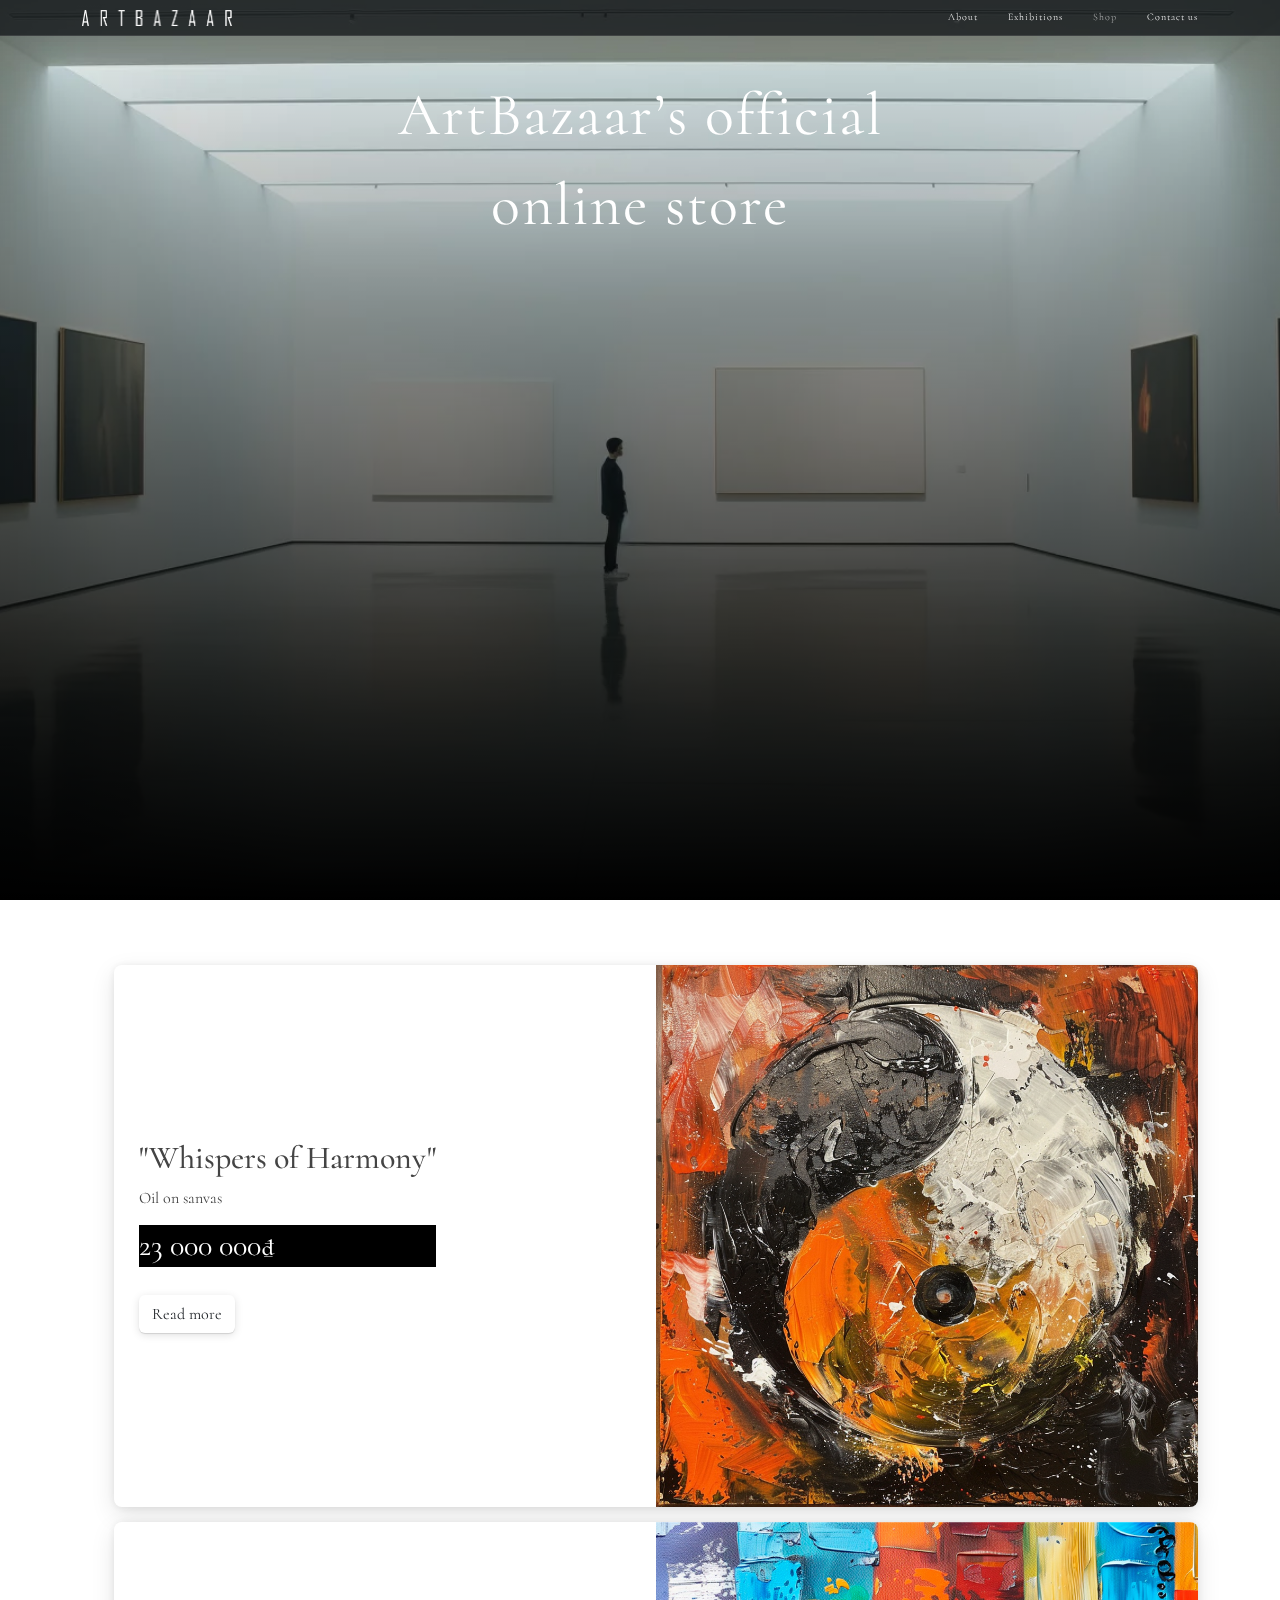
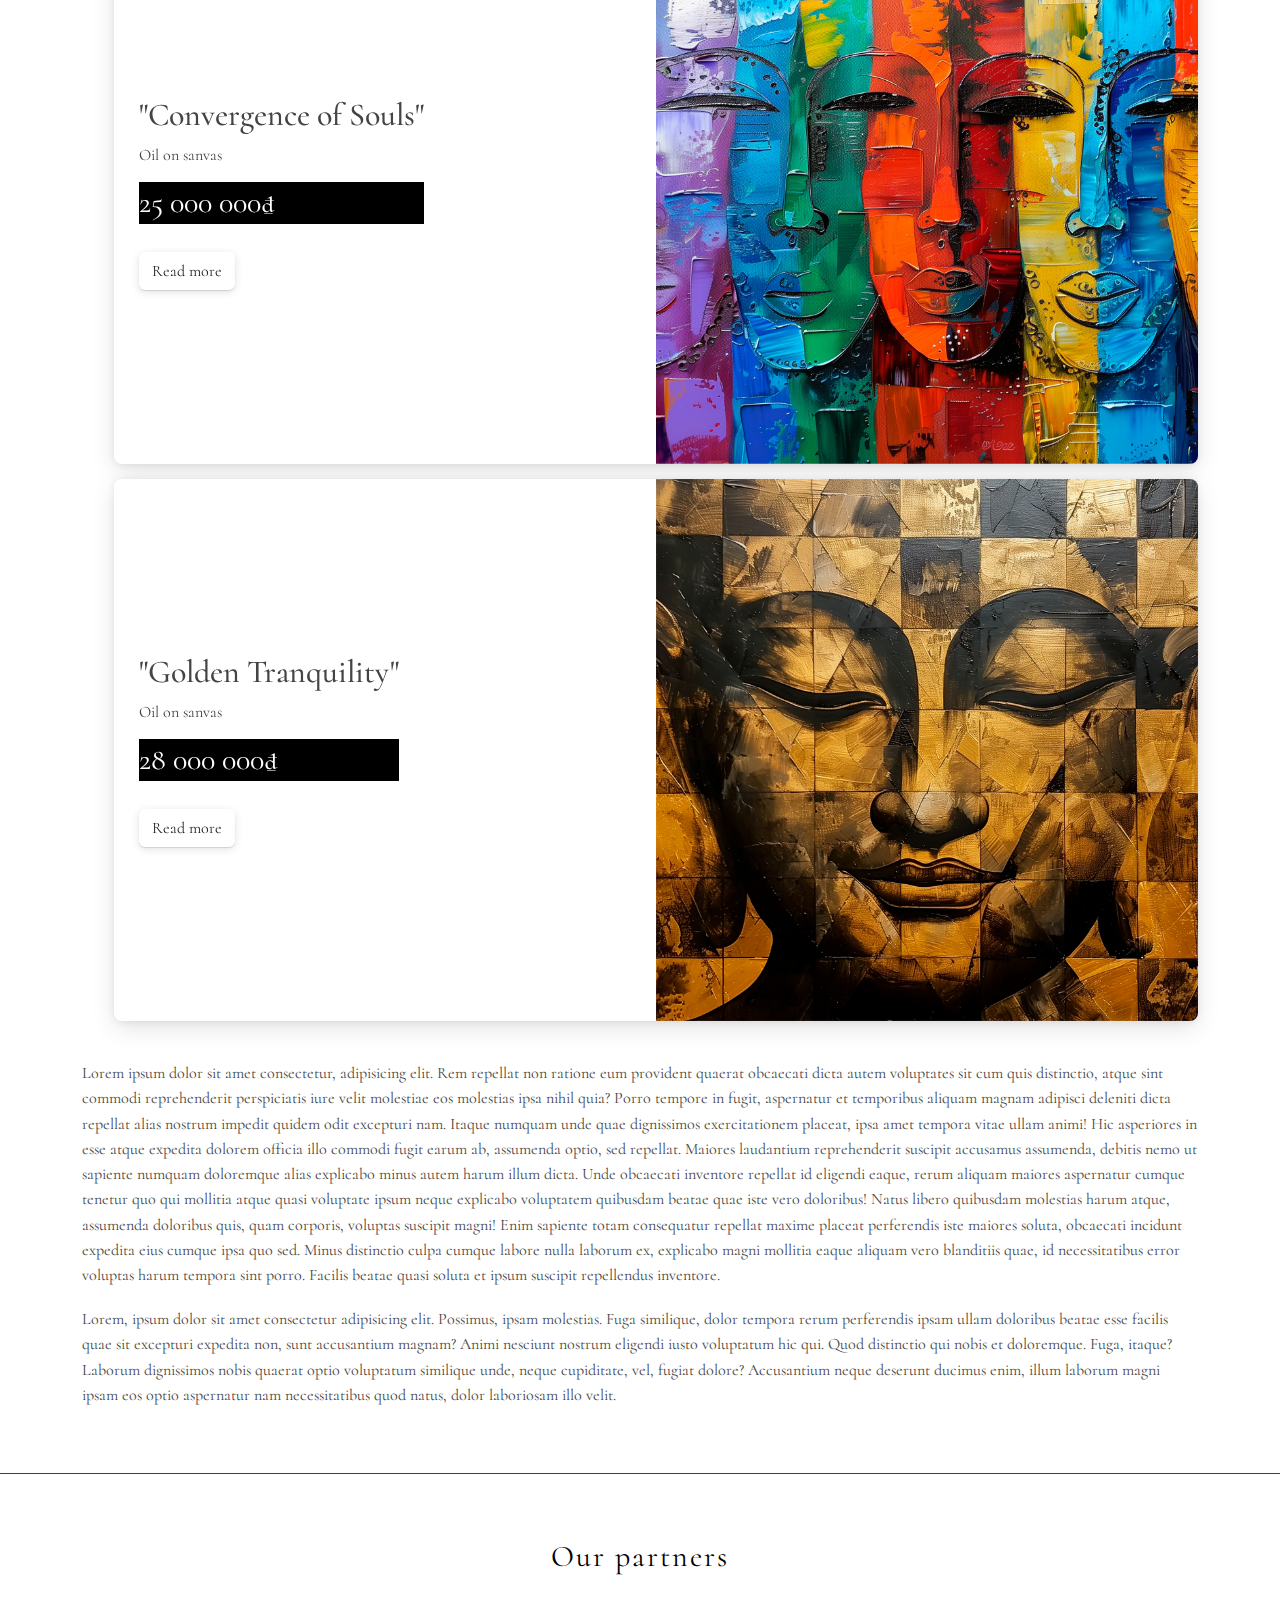
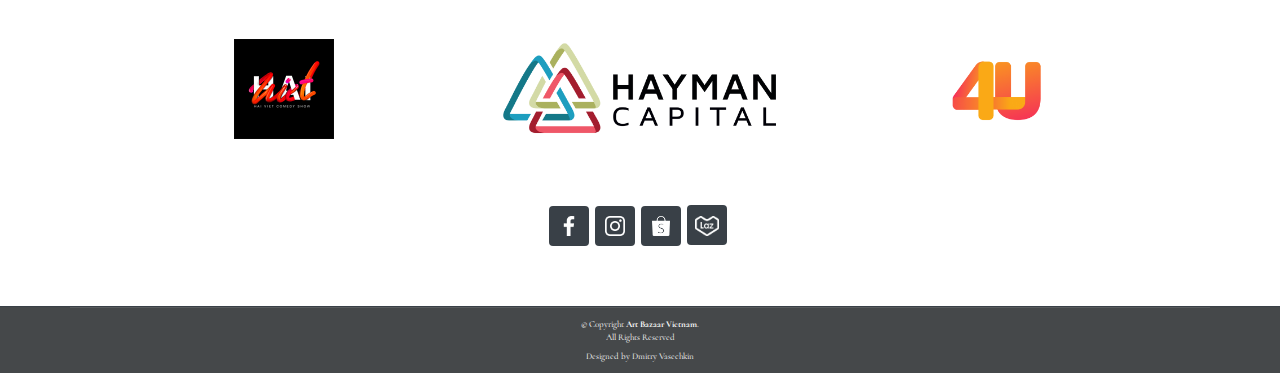
==== assets/html/shop.html @ 09981fac "222" ====
<!doctype html>
<html lang="en">
<head>
  <meta charset="UTF-8">
  <meta name="viewport" content="width=device-width, initial-scale=1">
  <link href="style.css" rel="stylesheet">
  <title>Artbazaar | Shop</title>

  <!-- Favicons -->
  <link href="../img/favicon.png" rel="icon">
  <link href="../img/apple-touch-icon.png" rel="apple-touch-icon">

  <!-- Google Fonts -->
  <link href="https://fonts.googleapis.com/css?family=Open+Sans:300,300i,400,400i,600,600i,700,700i|Raleway:300,300i,400,400i,500,500i,600,600i,700,700i|Poppins:300,300i,400,400i,500,500i,600,600i,700,700i" rel="stylesheet">
  <link rel="preconnect" href="https://fonts.googleapis.com">
  <link rel="preconnect" href="https://fonts.gstatic.com" crossorigin>
  <link href="https://fonts.googleapis.com/css2?family=Cormorant:ital,wght@0,300..700;1,300..700&display=swap" rel="stylesheet">

  <!-- Vendor CSS Files -->
  <link href="../vendor/animate.css/animate.min.css" rel="stylesheet">
  <link href="../vendor/bootstrap/css/bootstrap.min.css" rel="stylesheet">
  <link href="../vendor/bootstrap-icons/bootstrap-icons.css" rel="stylesheet">
  <link href="../vendor/boxicons/css/boxicons.min.css" rel="stylesheet">
  <link href="../vendor/glightbox/css/glightbox.min.css" rel="stylesheet">
  <link href="../vendor/remixicon/remixicon.css" rel="stylesheet">
  <link href="../vendor/swiper/swiper-bundle.min.css" rel="stylesheet">

  <!-- Template Main CSS File -->
  <link href="../css/style.css" rel="stylesheet">

</head>
<body data-theme="dark">

  <!-- ======= Header ======= -->
  <header id="header" class="fixed-top header-inner-pages">
    <div class="container d-flex align-items-center justify-content-between">

    <!-- <h1 class="logo"><a href="index.html">ARTBAZAAR</a></h1> -->
    <!-- Uncomment below if you prefer to use an image logo -->
    <a href="../../index.html" class="logo"><img src="../img/Logo.png" alt="" class="img-fluid"></a>

    <nav id="navbar" class="navbar">
        <ul>
            <li><a class="nav-link scrollto" href="../../index.html">About</a></li>
            <li><a class="nav-link scrollto" href="#about">Exhibitions</a></li>
            <li><a class="nav-link scrollto active" href="#shop">Shop</a></li>
            <li><a class="nav-link scrollto" href="#portfolio">Contact us</a></li>
        </ul>
        <i class="bi bi-list mobile-nav-toggle"></i>
    </nav>
    <!-- .navbar -->

    </div>
  </header>
  <!-- End Header -->

  <!-- ======= Shop Section ======= -->
  <section id="shop">
    <div id="shopCarousel" data-bs-interval="5000" class="carousel slide carousel-fade" data-bs-ride="carousel">
      <div class="carousel-inner" role="listbox">
        <div class="carousel-item active" style="background-image: url(../img/___.png)">
          <div class="carousel-container fadeInUp">
            <div class="container">
              <p class="animated fadeInDown">ArtBazaar’s official</p>
              <p class="animated fadeInUp">online store</p>
            </div>
          </div>
        </div>
      </div>
    </div>
  </section>
  <!-- End shop -->

  <main class="padding-y-xl">
    
    <div class="container max-width-adaptive-md margin-bottom-lg">
      <ul class="stack-cards js-stack-cards">
        <li data-theme="default" class="stack-cards__item bg radius-lg shadow-md js-stack-cards__item">
          <div class="grid">
            <div class="col-6 flex items-center height-100%">
              <div class="text-component padding-md ">
                <h2>"Whispers of Harmony"</h2>
                <p class="display@xs">Oil on sanvas</p>
                <p class="price">23 000 000₫</h1>
                <p><a href="#0" class="btn btn--accent">Read more</a></p>
              </div>
            </div>

            <div class="col-6 height-100%">
              <img class="block width-100% height-100% object-cover" src="../img/2 (2).png" alt="Image description">
            </div>
          </div>
        </li>
      
        <li data-theme="default" class="stack-cards__item bg radius-lg shadow-md js-stack-cards__item">
          <div class="grid">
            <div class="col-6 flex items-center height-100%">
              <div class="text-component padding-md ">
                <h2>"Convergence of Souls"</h2>
                <p class="display@xs">Oil on sanvas</p>
                <p class="price">25 000 000₫</h1>
                <p><a href="#0" class="btn btn--accent">Read more</a></p>
              </div>
            </div>

            <div class="col-6 height-100%">
              <img class="block width-100% height-100% object-cover" src="../img/tokeyes01kz_The_numbers_809625_hidden_in_an_abstract_painting_p.jpg" alt="Image description">
            </div>
          </div>
        </li>

        <li data-theme="default" class="stack-cards__item bg radius-lg shadow-md js-stack-cards__item">
          <div class="grid">
            <div class="col-6 flex items-center height-100%">
              <div class="text-component padding-md ">
                <h2>"Golden Tranquility"</h2>
                <p class="display@xs">Oil on sanvas</p>
                <p class="price">28 000 000₫</h1>
                <p><a href="#0" class="btn btn--accent">Read more</a></p>
              </div>
            </div>

            <div class="col-6 height-100%">
              <img class="block width-100% height-100% object-cover" src="../img/Золотой будда.jpg" alt="Image description">
            </div>
          </div>
        </li>
        
      </ul>
    </div>
  
    <div class="container max-width-adaptive-sm">
      <div class="text-component line-height-lg v-space-md">
        <p>Lorem ipsum dolor sit amet consectetur, adipisicing elit. Rem repellat non ratione eum provident quaerat obcaecati dicta autem voluptates sit cum quis distinctio, atque sint commodi reprehenderit perspiciatis iure velit molestiae eos molestias ipsa nihil quia? Porro tempore in fugit, aspernatur et temporibus aliquam magnam adipisci deleniti dicta repellat alias nostrum impedit quidem odit excepturi nam. Itaque numquam unde quae dignissimos exercitationem placeat, ipsa amet tempora vitae ullam animi! Hic asperiores in esse atque expedita dolorem officia illo commodi fugit earum ab, assumenda optio, sed repellat. Maiores laudantium reprehenderit suscipit accusamus assumenda, debitis nemo ut sapiente numquam doloremque alias explicabo minus autem harum illum dicta. Unde obcaecati inventore repellat id eligendi eaque, rerum aliquam maiores aspernatur cumque tenetur quo qui mollitia atque quasi voluptate ipsum neque explicabo voluptatem quibusdam beatae quae iste vero doloribus! Natus libero quibusdam molestias harum atque, assumenda doloribus quis, quam corporis, voluptas suscipit magni! Enim sapiente totam consequatur repellat maxime placeat perferendis iste maiores soluta, obcaecati incidunt expedita eius cumque ipsa quo sed. Minus distinctio culpa cumque labore nulla laborum ex, explicabo magni mollitia eaque aliquam vero blanditiis quae, id necessitatibus error voluptas harum tempora sint porro. Facilis beatae quasi soluta et ipsum suscipit repellendus inventore.</p>
  
        <p>Lorem, ipsum dolor sit amet consectetur adipisicing elit. Possimus, ipsam molestias. Fuga similique, dolor tempora rerum perferendis ipsam ullam doloribus beatae esse facilis quae sit excepturi expedita non, sunt accusantium magnam? Animi nesciunt nostrum eligendi iusto voluptatum hic qui. Quod distinctio qui nobis et doloremque. Fuga, itaque? Laborum dignissimos nobis quaerat optio voluptatum similique unde, neque cupiditate, vel, fugiat dolore? Accusantium neque deserunt ducimus enim, illum laborum magni ipsam eos optio aspernatur nam necessitatibus quod natus, dolor laboriosam illo velit.</p>
      </div>
    </div>
  </main>

  <!-- ======= Footer ======= -->
  <footer id="footer">

    <div class="footer-top">
      <div class="container-fluid">
        <div class="row justify-content-center">
          <div class="footer-partner">
            Our partners
          </div>
        </div>
        <div class="row justify-content-center">
          <div class="col-xl-10">
            <div class="row">
              <div class="col-lg-4 col-md-4 footer-info">
                <div class="footer-info-logos">
                  <img class="footer-info-logos-pad" src="../img/лого.jpg" alt="HayMan">
                </div>
              </div>
              <div class="col-lg-4 col-md-4 footer-info">
                <div class="footer-info-logos">
                  <img class="footer-info-logos-pad" src="../img/logo_horizontal.png" alt="Paris">
                </div>
              </div>
              <div class="col-lg-4 col-md-4 footer-info">
                <div class="footer-info-logos">
                  <img class="footer-info-logos-pad" src="../img/Frame 7.png" alt="Paris">
                </div>
              </div>
              <!-- <div class="col-lg-4 col-md-4 footer-info-logos-pad">
                <img src="assets/img/logo_horizontal.png" alt="HayMan">
              </div>
              <div class="col-lg-4 col-md-4 footer-info-logos-pad">
                <img src="assets/img/лого.jpg" alt="Paris">
              </div>
              <div class="col-lg-4 col-md-4 footer-info-logos-pad">
                <img src="assets/img/Frame 7.png" alt="Paris">
              </div> -->
            </div>
            <div class="row">
              <div class="col-lg-12 col-md-12 footer-info">
                <div class="social-links mt-3">
                  <a href="https://www.facebook.com/profile.php?id=61555023046046" target="_blank" class="facebook" ><img src="../img/facebook-app-symbol.png" class="bx bxl-facebook"></a>
                  <a href="https://www.instagram.com/art.bazaar.vn?fbclid=IwAR0EukdcfdkC4ageZGIHGQS-IvRPl0HuoiHN8iN3HMoCU4fQBmau-hpbafI" target="_blank" class="instagram"><img src="../img/instagram.png" class="bx bxl-instagram"></a>
                  <a href="https://shopee.vn/artbazaar?categoryId=100636&entryPoint=ShopByPDP&itemId=23863904206" target="_blank" class="shopee"><img src="../img/shopee.png" class="bx bxl-shopee" ></a>
                  <a href="https://www.lazada.vn/shop/art-bazaar" target="_blank" class="lazada"><img src="../img/Без имени-1.png"  class="bx bxl-lazada" ></a>
                  <!-- <a href="#" class="google-plus"><i class="bx bxl-skype"></i></a>
                  <a href="#" class="linkedin"><i class="bx bxl-linkedin"></i></a> -->
                </div>
              </div>
            </div>
          </div>
        </div>
      </div>
    </div>

    <div class="container footer-copyright">
      <div class="copyright">
        &copy; Copyright <strong><span>Art Bazaar Vietnam</span></strong>.<br> All Rights Reserved
      </div>
      <div class="credits">
        Designed by <a href="https://www.facebook.com/dima.vasechkin.33" target="_blank">Dmitry Vasechkin</a>
      </div>
    </div>
  </footer>
  <!-- End Footer -->

  <!-- Back to top -->
  <div id="preloader"></div>
  <a href="#" class="back-to-top d-flex align-items-center justify-content-center"><i class="bi bi-arrow-up-short"></i></a>

  <!-- Vendor JS Files -->
  <script src="../vendor/purecounter/purecounter_vanilla.js"></script>
  <script src="../vendor/bootstrap/js/bootstrap.bundle.min.js"></script>
  <script src="../vendor/glightbox/js/glightbox.min.js"></script>
  <script src="../vendor/isotope-layout/isotope.pkgd.min.js"></script>
  <script src="../vendor/swiper/swiper-bundle.min.js"></script>
  <script src="../vendor/waypoints/noframework.waypoints.js"></script>
  <script src="../vendor/php-email-form/validate.js"></script>

  <!-- Template Main JS File -->
  <script src="../js/main.js"></script>
  <script src="assets/js/scripts.js"></script>



  <script src="scripts.js"></script>
</body>
</html>
---- assets/html/style.css ----
*, *::after, *::before {
  box-sizing: inherit; }

html, body, div, span, applet, object, iframe,
h1, h2, h3, h4, h5, h6, p, blockquote, pre,
a, abbr, acronym, address, big, cite, code,
del, dfn, em, img, ins, kbd, q, s, samp,
small, strike, strong, sub, sup, tt, var,
b, u, i, center,
dl, dt, dd, ol, ul, li,
fieldset, form, label, legend,
table, caption, tbody, tfoot, thead, tr, th, td,
article, aside, canvas, details, embed,
figure, figcaption, footer, header, hgroup,
menu, nav, output, ruby, section, summary,
time, mark, audio, video, hr {
  margin: 0;
  padding: 0;
  border: 0; }

html {
  box-sizing: border-box; }

article, aside, details, figcaption, figure,
footer, header, hgroup, menu, nav, section, main, form legend {
  display: block; }

ol, ul {
  list-style: none; }

blockquote, q {
  quotes: none; }

button, input, textarea, select {
  margin: 0; }

.btn, .form-control, .link, .reset {
  background-color: transparent;
  padding: 0;
  border: 0;
  border-radius: 0;
  color: inherit;
  line-height: inherit;
  -webkit-appearance: none;
     -moz-appearance: none;
          appearance: none; }

select.form-control::-ms-expand {
  display: none; }

textarea {
  resize: vertical;
  overflow: auto;
  vertical-align: top; }

input::-ms-clear {
  display: none; }

table {
  border-collapse: collapse;
  border-spacing: 0; }

img, video, svg {
  max-width: 100%; }

:root {
  --space-unit:  1em;
  --space-xxxxs: calc(0.125 * var(--space-unit));
  --space-xxxs:  calc(0.25 * var(--space-unit));
  --space-xxs:   calc(0.375 * var(--space-unit));
  --space-xs:    calc(0.5 * var(--space-unit));
  --space-sm:    calc(0.75 * var(--space-unit));
  --space-md:    calc(1.25 * var(--space-unit));
  --space-lg:    calc(2 * var(--space-unit));
  --space-xl:    calc(3.25 * var(--space-unit));
  --space-xxl:   calc(5.25 * var(--space-unit));
  --space-xxxl:  calc(8.5 * var(--space-unit));
  --space-xxxxl: calc(13.75 * var(--space-unit));
  --component-padding: var(--space-md); }

:root {
  --max-width-xxxxs: 20rem;
  --max-width-xxxs:  26rem;
  --max-width-xxs:   32rem;
  --max-width-xs:    38rem;
  --max-width-sm:    48rem;
  --max-width-md:    64rem;
  --max-width-lg:    80rem;
  --max-width-xl:    90rem;
  --max-width-xxl:   100rem;
  --max-width-xxxl:  120rem;
  --max-width-xxxxl: 150rem; }

.container {
  width: calc(100% - 2*var(--component-padding));
  margin-left: auto;
  margin-right: auto; }

.max-width-xxxxs {
  max-width: var(--max-width-xxxxs); }

.max-width-xxxs {
  max-width: var(--max-width-xxxs); }

.max-width-xxs {
  max-width: var(--max-width-xxs); }

.max-width-xs {
  max-width: var(--max-width-xs); }

.max-width-sm {
  max-width: var(--max-width-sm); }

.max-width-md {
  max-width: var(--max-width-md); }

.max-width-lg {
  max-width: var(--max-width-lg); }

.max-width-xl {
  max-width: var(--max-width-xl); }

.max-width-xxl {
  max-width: var(--max-width-xxl); }

.max-width-xxxl {
  max-width: var(--max-width-xxxl); }

.max-width-xxxxl {
  max-width: var(--max-width-xxxxl); }

[class*="max-width-adaptive"] {
  max-width: 32rem; }

@media (min-width: 48rem) {
  [class*="max-width-adaptive"] {
    max-width: 48rem; } }

@media (min-width: 64rem) {
  .max-width-adaptive-md,
  .max-width-adaptive,
  .max-width-adaptive-lg,
  .max-width-adaptive-xl {
    max-width: 64rem; } }

@media (min-width: 80rem) {
  .max-width-adaptive,
  .max-width-adaptive-lg,
  .max-width-adaptive-xl {
    max-width: 80rem; } }

@media (min-width: 90rem) {
  .max-width-adaptive-xl {
    max-width: 90rem; } }

.grid {
  --grid-gap: 0px;
  --offset: var(--grid-gap);
  display: flex;
  flex-wrap: wrap; }
  .grid > * {
    flex-basis: 100%; }

[class*="grid-gap"]:not([class*="grid-auto"]) {
  margin-bottom: calc(-1 * var(--grid-gap, 1em));
  margin-left: calc(-1 * var(--grid-gap, 1em)); }
  [class*="grid-gap"]:not([class*="grid-auto"]) > * {
    margin-bottom: var(--grid-gap, 1em);
    margin-left: var(--offset, 1em); }

@supports (--css: variables) {
  .grid-gap-xxxxs {
    --grid-gap: var(--space-xxxxs); }
  .grid-gap-xxxs {
    --grid-gap: var(--space-xxxs); }
  .grid-gap-xxs {
    --grid-gap: var(--space-xxs); }
  .grid-gap-xs {
    --grid-gap: var(--space-xs); }
  .grid-gap-sm {
    --grid-gap: var(--space-sm); }
  .grid-gap-md {
    --grid-gap: var(--space-md); }
  .grid-gap-lg {
    --grid-gap: var(--space-lg); }
  .grid-gap-xl {
    --grid-gap: var(--space-xl); }
  .grid-gap-xxl {
    --grid-gap: var(--space-xxl); }
  .grid-gap-xxxl {
    --grid-gap: var(--space-xxxl); }
  .grid-gap-xxxxl {
    --grid-gap: var(--space-xxxxl); } }

.col {
  flex-grow: 1;
  flex-basis: 0;
  max-width: 100%; }

.col-1 {
  flex-basis: calc( 8.33% - 0.01px - var(--grid-gap, 1em));
  max-width: calc( 8.33% - 0.01px - var(--grid-gap, 1em)); }

.col-2 {
  flex-basis: calc( 16.66% - 0.01px - var(--grid-gap, 1em));
  max-width: calc( 16.66% - 0.01px - var(--grid-gap, 1em)); }

.col-3 {
  flex-basis: calc( 25% - 0.01px - var(--grid-gap, 1em));
  max-width: calc( 25% - 0.01px - var(--grid-gap, 1em)); }

.col-4 {
  flex-basis: calc( 33.33% - 0.01px - var(--grid-gap, 1em));
  max-width: calc( 33.33% - 0.01px - var(--grid-gap, 1em)); }

.col-5 {
  flex-basis: calc( 41.66% - 0.01px - var(--grid-gap, 1em));
  max-width: calc( 41.66% - 0.01px - var(--grid-gap, 1em)); }

.col-6 {
  flex-basis: calc( 50% - 0.01px - var(--grid-gap, 1em));
  max-width: calc( 50% - 0.01px - var(--grid-gap, 1em)); }

.col-7 {
  flex-basis: calc( 58.33% - 0.01px - var(--grid-gap, 1em));
  max-width: calc( 58.33% - 0.01px - var(--grid-gap, 1em)); }

.col-8 {
  flex-basis: calc( 66.66% - 0.01px - var(--grid-gap, 1em));
  max-width: calc( 66.66% - 0.01px - var(--grid-gap, 1em)); }

.col-9 {
  flex-basis: calc( 75% - 0.01px - var(--grid-gap, 1em));
  max-width: calc( 75% - 0.01px - var(--grid-gap, 1em)); }

.col-10 {
  flex-basis: calc( 83.33% - 0.01px - var(--grid-gap, 1em));
  max-width: calc( 83.33% - 0.01px - var(--grid-gap, 1em)); }

.col-11 {
  flex-basis: calc( 91.66% - 0.01px - var(--grid-gap, 1em));
  max-width: calc( 91.66% - 0.01px - var(--grid-gap, 1em)); }

.col-12 {
  flex-basis: calc( 100% - 0.01px - var(--grid-gap, 1em));
  max-width: calc( 100% - 0.01px - var(--grid-gap, 1em)); }

.offset-1 {
  --offset: calc(8.33% + var(--grid-gap, 1em)); }

.offset-2 {
  --offset: calc(16.66% + var(--grid-gap, 1em)); }

.offset-3 {
  --offset: calc(25% + var(--grid-gap, 1em)); }

.offset-4 {
  --offset: calc(33.33% + var(--grid-gap, 1em)); }

.offset-5 {
  --offset: calc(41.66% + var(--grid-gap, 1em)); }

.offset-6 {
  --offset: calc(50% + var(--grid-gap, 1em)); }

.offset-7 {
  --offset: calc(58.33% + var(--grid-gap, 1em)); }

.offset-8 {
  --offset: calc(66.66% + var(--grid-gap, 1em)); }

.offset-9 {
  --offset: calc(75% + var(--grid-gap, 1em)); }

.offset-10 {
  --offset: calc(83.33% + var(--grid-gap, 1em)); }

.offset-11 {
  --offset: calc(91.66% + var(--grid-gap, 1em)); }

@media (min-width: 32rem) {
  .col\@xs {
    flex-grow: 1;
    flex-basis: 0;
    max-width: 100%; }
  .col-1\@xs {
    flex-basis: calc( 8.33% - 0.01px - var(--grid-gap, 1em));
    max-width: calc( 8.33% - 0.01px - var(--grid-gap, 1em)); }
  .col-2\@xs {
    flex-basis: calc( 16.66% - 0.01px - var(--grid-gap, 1em));
    max-width: calc( 16.66% - 0.01px - var(--grid-gap, 1em)); }
  .col-3\@xs {
    flex-basis: calc( 25% - 0.01px - var(--grid-gap, 1em));
    max-width: calc( 25% - 0.01px - var(--grid-gap, 1em)); }
  .col-4\@xs {
    flex-basis: calc( 33.33% - 0.01px - var(--grid-gap, 1em));
    max-width: calc( 33.33% - 0.01px - var(--grid-gap, 1em)); }
  .col-5\@xs {
    flex-basis: calc( 41.66% - 0.01px - var(--grid-gap, 1em));
    max-width: calc( 41.66% - 0.01px - var(--grid-gap, 1em)); }
  .col-6\@xs {
    flex-basis: calc( 50% - 0.01px - var(--grid-gap, 1em));
    max-width: calc( 50% - 0.01px - var(--grid-gap, 1em)); }
  .col-7\@xs {
    flex-basis: calc( 58.33% - 0.01px - var(--grid-gap, 1em));
    max-width: calc( 58.33% - 0.01px - var(--grid-gap, 1em)); }
  .col-8\@xs {
    flex-basis: calc( 66.66% - 0.01px - var(--grid-gap, 1em));
    max-width: calc( 66.66% - 0.01px - var(--grid-gap, 1em)); }
  .col-9\@xs {
    flex-basis: calc( 75% - 0.01px - var(--grid-gap, 1em));
    max-width: calc( 75% - 0.01px - var(--grid-gap, 1em)); }
  .col-10\@xs {
    flex-basis: calc( 83.33% - 0.01px - var(--grid-gap, 1em));
    max-width: calc( 83.33% - 0.01px - var(--grid-gap, 1em)); }
  .col-11\@xs {
    flex-basis: calc( 91.66% - 0.01px - var(--grid-gap, 1em));
    max-width: calc( 91.66% - 0.01px - var(--grid-gap, 1em)); }
  .col-12\@xs {
    flex-basis: calc( 100% - 0.01px - var(--grid-gap, 1em));
    max-width: calc( 100% - 0.01px - var(--grid-gap, 1em)); }
  .offset-1\@xs {
    --offset: calc(8.33% + var(--grid-gap, 1em)); }
  .offset-2\@xs {
    --offset: calc(16.66% + var(--grid-gap, 1em)); }
  .offset-3\@xs {
    --offset: calc(25% + var(--grid-gap, 1em)); }
  .offset-4\@xs {
    --offset: calc(33.33% + var(--grid-gap, 1em)); }
  .offset-5\@xs {
    --offset: calc(41.66% + var(--grid-gap, 1em)); }
  .offset-6\@xs {
    --offset: calc(50% + var(--grid-gap, 1em)); }
  .offset-7\@xs {
    --offset: calc(58.33% + var(--grid-gap, 1em)); }
  .offset-8\@xs {
    --offset: calc(66.66% + var(--grid-gap, 1em)); }
  .offset-9\@xs {
    --offset: calc(75% + var(--grid-gap, 1em)); }
  .offset-10\@xs {
    --offset: calc(83.33% + var(--grid-gap, 1em)); }
  .offset-11\@xs {
    --offset: calc(91.66% + var(--grid-gap, 1em)); } }

@media (min-width: 48rem) {
  .col\@sm {
    flex-grow: 1;
    flex-basis: 0;
    max-width: 100%; }
  .col-1\@sm {
    flex-basis: calc( 8.33% - 0.01px - var(--grid-gap, 1em));
    max-width: calc( 8.33% - 0.01px - var(--grid-gap, 1em)); }
  .col-2\@sm {
    flex-basis: calc( 16.66% - 0.01px - var(--grid-gap, 1em));
    max-width: calc( 16.66% - 0.01px - var(--grid-gap, 1em)); }
  .col-3\@sm {
    flex-basis: calc( 25% - 0.01px - var(--grid-gap, 1em));
    max-width: calc( 25% - 0.01px - var(--grid-gap, 1em)); }
  .col-4\@sm {
    flex-basis: calc( 33.33% - 0.01px - var(--grid-gap, 1em));
    max-width: calc( 33.33% - 0.01px - var(--grid-gap, 1em)); }
  .col-5\@sm {
    flex-basis: calc( 41.66% - 0.01px - var(--grid-gap, 1em));
    max-width: calc( 41.66% - 0.01px - var(--grid-gap, 1em)); }
  .col-6\@sm {
    flex-basis: calc( 50% - 0.01px - var(--grid-gap, 1em));
    max-width: calc( 50% - 0.01px - var(--grid-gap, 1em)); }
  .col-7\@sm {
    flex-basis: calc( 58.33% - 0.01px - var(--grid-gap, 1em));
    max-width: calc( 58.33% - 0.01px - var(--grid-gap, 1em)); }
  .col-8\@sm {
    flex-basis: calc( 66.66% - 0.01px - var(--grid-gap, 1em));
    max-width: calc( 66.66% - 0.01px - var(--grid-gap, 1em)); }
  .col-9\@sm {
    flex-basis: calc( 75% - 0.01px - var(--grid-gap, 1em));
    max-width: calc( 75% - 0.01px - var(--grid-gap, 1em)); }
  .col-10\@sm {
    flex-basis: calc( 83.33% - 0.01px - var(--grid-gap, 1em));
    max-width: calc( 83.33% - 0.01px - var(--grid-gap, 1em)); }
  .col-11\@sm {
    flex-basis: calc( 91.66% - 0.01px - var(--grid-gap, 1em));
    max-width: calc( 91.66% - 0.01px - var(--grid-gap, 1em)); }
  .col-12\@sm {
    flex-basis: calc( 100% - 0.01px - var(--grid-gap, 1em));
    max-width: calc( 100% - 0.01px - var(--grid-gap, 1em)); }
  .offset-1\@sm {
    --offset: calc(8.33% + var(--grid-gap, 1em)); }
  .offset-2\@sm {
    --offset: calc(16.66% + var(--grid-gap, 1em)); }
  .offset-3\@sm {
    --offset: calc(25% + var(--grid-gap, 1em)); }
  .offset-4\@sm {
    --offset: calc(33.33% + var(--grid-gap, 1em)); }
  .offset-5\@sm {
    --offset: calc(41.66% + var(--grid-gap, 1em)); }
  .offset-6\@sm {
    --offset: calc(50% + var(--grid-gap, 1em)); }
  .offset-7\@sm {
    --offset: calc(58.33% + var(--grid-gap, 1em)); }
  .offset-8\@sm {
    --offset: calc(66.66% + var(--grid-gap, 1em)); }
  .offset-9\@sm {
    --offset: calc(75% + var(--grid-gap, 1em)); }
  .offset-10\@sm {
    --offset: calc(83.33% + var(--grid-gap, 1em)); }
  .offset-11\@sm {
    --offset: calc(91.66% + var(--grid-gap, 1em)); } }

@media (min-width: 64rem) {
  .col\@md {
    flex-grow: 1;
    flex-basis: 0;
    max-width: 100%; }
  .col-1\@md {
    flex-basis: calc( 8.33% - 0.01px - var(--grid-gap, 1em));
    max-width: calc( 8.33% - 0.01px - var(--grid-gap, 1em)); }
  .col-2\@md {
    flex-basis: calc( 16.66% - 0.01px - var(--grid-gap, 1em));
    max-width: calc( 16.66% - 0.01px - var(--grid-gap, 1em)); }
  .col-3\@md {
    flex-basis: calc( 25% - 0.01px - var(--grid-gap, 1em));
    max-width: calc( 25% - 0.01px - var(--grid-gap, 1em)); }
  .col-4\@md {
    flex-basis: calc( 33.33% - 0.01px - var(--grid-gap, 1em));
    max-width: calc( 33.33% - 0.01px - var(--grid-gap, 1em)); }
  .col-5\@md {
    flex-basis: calc( 41.66% - 0.01px - var(--grid-gap, 1em));
    max-width: calc( 41.66% - 0.01px - var(--grid-gap, 1em)); }
  .col-6\@md {
    flex-basis: calc( 50% - 0.01px - var(--grid-gap, 1em));
    max-width: calc( 50% - 0.01px - var(--grid-gap, 1em)); }
  .col-7\@md {
    flex-basis: calc( 58.33% - 0.01px - var(--grid-gap, 1em));
    max-width: calc( 58.33% - 0.01px - var(--grid-gap, 1em)); }
  .col-8\@md {
    flex-basis: calc( 66.66% - 0.01px - var(--grid-gap, 1em));
    max-width: calc( 66.66% - 0.01px - var(--grid-gap, 1em)); }
  .col-9\@md {
    flex-basis: calc( 75% - 0.01px - var(--grid-gap, 1em));
    max-width: calc( 75% - 0.01px - var(--grid-gap, 1em)); }
  .col-10\@md {
    flex-basis: calc( 83.33% - 0.01px - var(--grid-gap, 1em));
    max-width: calc( 83.33% - 0.01px - var(--grid-gap, 1em)); }
  .col-11\@md {
    flex-basis: calc( 91.66% - 0.01px - var(--grid-gap, 1em));
    max-width: calc( 91.66% - 0.01px - var(--grid-gap, 1em)); }
  .col-12\@md {
    flex-basis: calc( 100% - 0.01px - var(--grid-gap, 1em));
    max-width: calc( 100% - 0.01px - var(--grid-gap, 1em)); }
  .offset-1\@md {
    --offset: calc(8.33% + var(--grid-gap, 1em)); }
  .offset-2\@md {
    --offset: calc(16.66% + var(--grid-gap, 1em)); }
  .offset-3\@md {
    --offset: calc(25% + var(--grid-gap, 1em)); }
  .offset-4\@md {
    --offset: calc(33.33% + var(--grid-gap, 1em)); }
  .offset-5\@md {
    --offset: calc(41.66% + var(--grid-gap, 1em)); }
  .offset-6\@md {
    --offset: calc(50% + var(--grid-gap, 1em)); }
  .offset-7\@md {
    --offset: calc(58.33% + var(--grid-gap, 1em)); }
  .offset-8\@md {
    --offset: calc(66.66% + var(--grid-gap, 1em)); }
  .offset-9\@md {
    --offset: calc(75% + var(--grid-gap, 1em)); }
  .offset-10\@md {
    --offset: calc(83.33% + var(--grid-gap, 1em)); }
  .offset-11\@md {
    --offset: calc(91.66% + var(--grid-gap, 1em)); } }

@media (min-width: 80rem) {
  .col\@lg {
    flex-grow: 1;
    flex-basis: 0;
    max-width: 100%; }
  .col-1\@lg {
    flex-basis: calc( 8.33% - 0.01px - var(--grid-gap, 1em));
    max-width: calc( 8.33% - 0.01px - var(--grid-gap, 1em)); }
  .col-2\@lg {
    flex-basis: calc( 16.66% - 0.01px - var(--grid-gap, 1em));
    max-width: calc( 16.66% - 0.01px - var(--grid-gap, 1em)); }
  .col-3\@lg {
    flex-basis: calc( 25% - 0.01px - var(--grid-gap, 1em));
    max-width: calc( 25% - 0.01px - var(--grid-gap, 1em)); }
  .col-4\@lg {
    flex-basis: calc( 33.33% - 0.01px - var(--grid-gap, 1em));
    max-width: calc( 33.33% - 0.01px - var(--grid-gap, 1em)); }
  .col-5\@lg {
    flex-basis: calc( 41.66% - 0.01px - var(--grid-gap, 1em));
    max-width: calc( 41.66% - 0.01px - var(--grid-gap, 1em)); }
  .col-6\@lg {
    flex-basis: calc( 50% - 0.01px - var(--grid-gap, 1em));
    max-width: calc( 50% - 0.01px - var(--grid-gap, 1em)); }
  .col-7\@lg {
    flex-basis: calc( 58.33% - 0.01px - var(--grid-gap, 1em));
    max-width: calc( 58.33% - 0.01px - var(--grid-gap, 1em)); }
  .col-8\@lg {
    flex-basis: calc( 66.66% - 0.01px - var(--grid-gap, 1em));
    max-width: calc( 66.66% - 0.01px - var(--grid-gap, 1em)); }
  .col-9\@lg {
    flex-basis: calc( 75% - 0.01px - var(--grid-gap, 1em));
    max-width: calc( 75% - 0.01px - var(--grid-gap, 1em)); }
  .col-10\@lg {
    flex-basis: calc( 83.33% - 0.01px - var(--grid-gap, 1em));
    max-width: calc( 83.33% - 0.01px - var(--grid-gap, 1em)); }
  .col-11\@lg {
    flex-basis: calc( 91.66% - 0.01px - var(--grid-gap, 1em));
    max-width: calc( 91.66% - 0.01px - var(--grid-gap, 1em)); }
  .col-12\@lg {
    flex-basis: calc( 100% - 0.01px - var(--grid-gap, 1em));
    max-width: calc( 100% - 0.01px - var(--grid-gap, 1em)); }
  .offset-1\@lg {
    --offset: calc(8.33% + var(--grid-gap, 1em)); }
  .offset-2\@lg {
    --offset: calc(16.66% + var(--grid-gap, 1em)); }
  .offset-3\@lg {
    --offset: calc(25% + var(--grid-gap, 1em)); }
  .offset-4\@lg {
    --offset: calc(33.33% + var(--grid-gap, 1em)); }
  .offset-5\@lg {
    --offset: calc(41.66% + var(--grid-gap, 1em)); }
  .offset-6\@lg {
    --offset: calc(50% + var(--grid-gap, 1em)); }
  .offset-7\@lg {
    --offset: calc(58.33% + var(--grid-gap, 1em)); }
  .offset-8\@lg {
    --offset: calc(66.66% + var(--grid-gap, 1em)); }
  .offset-9\@lg {
    --offset: calc(75% + var(--grid-gap, 1em)); }
  .offset-10\@lg {
    --offset: calc(83.33% + var(--grid-gap, 1em)); }
  .offset-11\@lg {
    --offset: calc(91.66% + var(--grid-gap, 1em)); } }

@media (min-width: 90rem) {
  .col\@xl {
    flex-grow: 1;
    flex-basis: 0;
    max-width: 100%; }
  .col-1\@xl {
    flex-basis: calc( 8.33% - 0.01px - var(--grid-gap, 1em));
    max-width: calc( 8.33% - 0.01px - var(--grid-gap, 1em)); }
  .col-2\@xl {
    flex-basis: calc( 16.66% - 0.01px - var(--grid-gap, 1em));
    max-width: calc( 16.66% - 0.01px - var(--grid-gap, 1em)); }
  .col-3\@xl {
    flex-basis: calc( 25% - 0.01px - var(--grid-gap, 1em));
    max-width: calc( 25% - 0.01px - var(--grid-gap, 1em)); }
  .col-4\@xl {
    flex-basis: calc( 33.33% - 0.01px - var(--grid-gap, 1em));
    max-width: calc( 33.33% - 0.01px - var(--grid-gap, 1em)); }
  .col-5\@xl {
    flex-basis: calc( 41.66% - 0.01px - var(--grid-gap, 1em));
    max-width: calc( 41.66% - 0.01px - var(--grid-gap, 1em)); }
  .col-6\@xl {
    flex-basis: calc( 50% - 0.01px - var(--grid-gap, 1em));
    max-width: calc( 50% - 0.01px - var(--grid-gap, 1em)); }
  .col-7\@xl {
    flex-basis: calc( 58.33% - 0.01px - var(--grid-gap, 1em));
    max-width: calc( 58.33% - 0.01px - var(--grid-gap, 1em)); }
  .col-8\@xl {
    flex-basis: calc( 66.66% - 0.01px - var(--grid-gap, 1em));
    max-width: calc( 66.66% - 0.01px - var(--grid-gap, 1em)); }
  .col-9\@xl {
    flex-basis: calc( 75% - 0.01px - var(--grid-gap, 1em));
    max-width: calc( 75% - 0.01px - var(--grid-gap, 1em)); }
  .col-10\@xl {
    flex-basis: calc( 83.33% - 0.01px - var(--grid-gap, 1em));
    max-width: calc( 83.33% - 0.01px - var(--grid-gap, 1em)); }
  .col-11\@xl {
    flex-basis: calc( 91.66% - 0.01px - var(--grid-gap, 1em));
    max-width: calc( 91.66% - 0.01px - var(--grid-gap, 1em)); }
  .col-12\@xl {
    flex-basis: calc( 100% - 0.01px - var(--grid-gap, 1em));
    max-width: calc( 100% - 0.01px - var(--grid-gap, 1em)); }
  .offset-1\@xl {
    --offset: calc(8.33% + var(--grid-gap, 1em)); }
  .offset-2\@xl {
    --offset: calc(16.66% + var(--grid-gap, 1em)); }
  .offset-3\@xl {
    --offset: calc(25% + var(--grid-gap, 1em)); }
  .offset-4\@xl {
    --offset: calc(33.33% + var(--grid-gap, 1em)); }
  .offset-5\@xl {
    --offset: calc(41.66% + var(--grid-gap, 1em)); }
  .offset-6\@xl {
    --offset: calc(50% + var(--grid-gap, 1em)); }
  .offset-7\@xl {
    --offset: calc(58.33% + var(--grid-gap, 1em)); }
  .offset-8\@xl {
    --offset: calc(66.66% + var(--grid-gap, 1em)); }
  .offset-9\@xl {
    --offset: calc(75% + var(--grid-gap, 1em)); }
  .offset-10\@xl {
    --offset: calc(83.33% + var(--grid-gap, 1em)); }
  .offset-11\@xl {
    --offset: calc(91.66% + var(--grid-gap, 1em)); } }

:root {
  --radius-sm: calc(var(--radius, 0.25em)/2);
  --radius-md: var(--radius, 0.25em);
  --radius-lg: calc(var(--radius, 0.25em)*2);
  --shadow-xs: 0 1px 2px rgba(0, 0, 0, .1);
  --shadow-sm: 0 1px 2px rgba(0, 0, 0, .085), 0 1px 8px rgba(0, 0, 0, .1);
  --shadow-md: 0 1px 8px rgba(0, 0, 0, .085), 0 8px 24px rgba(0, 0, 0, .1);
  --shadow-lg: 0 1px 8px rgba(0, 0, 0, .085), 0 16px 48px rgba(0, 0, 0, .085), 0 24px 60px rgba(0, 0, 0, .085);
  --shadow-xl: 0 1px 8px rgba(0, 0, 0, .085), 0 16px 64px rgba(0, 0, 0, .15), 0 24px 100px rgba(0, 0, 0, .15);
  --bounce: cubic-bezier(0.175, 0.885, 0.32, 1.275);
  --ease-in-out: cubic-bezier(0.645, 0.045, 0.355, 1);
  --ease-in: cubic-bezier(0.55, 0.055, 0.675, 0.19);
  --ease-out: cubic-bezier(0.215, 0.61, 0.355, 1); }

:root {
  --heading-line-height: 1.2;
  --body-line-height: 1.4; }

body {
  font-size: var(--text-base-size, 1em);
  font-family: var(--font-primary, sans-serif);
  color: var(--color-contrast-high, #313135); }

h1, h2, h3, h4 {
  color: var(--color-contrast-higher, #1c1c21);
  line-height: var(--heading-line-height, 1.2); }

.text-xxxl {
  font-size: var(--text-xxxl, 2.488em); }

h1, .text-xxl {
  font-size: var(--text-xxl, 2.074em); }

h2, .text-xl {
  font-size: var(--text-xl, 1.728em); }

h3, .text-lg {
  font-size: var(--text-lg, 1.44em); }

h4, .text-md {
  font-size: var(--text-md, 1.2em); }

.text-base {
  font-size: 1em; }

small, .text-sm {
  font-size: var(--text-sm, 0.833em); }

.text-xs {
  font-size: var(--text-xs, 0.694em); }

a, .link {
  color: var(--color-primary, #2a6df4);
  text-decoration: underline; }

strong {
  font-weight: bold; }

s {
  text-decoration: line-through; }

u {
  text-decoration: underline; }

.text-component h1, .text-component h2, .text-component h3, .text-component h4 {
  line-height: calc(var(--heading-line-height) * var(--line-height-multiplier, 1));
  margin-bottom: calc(var(--space-unit) * 0.25 * var(--text-vspace-multiplier, 1)); }

.text-component h2, .text-component h3, .text-component h4 {
  margin-top: calc(var(--space-unit) * 0.75 * var(--text-vspace-multiplier, 1)); }

.text-component p, .text-component blockquote, .text-component ul li, .text-component ol li {
  line-height: calc(var(--body-line-height) * var(--line-height-multiplier, 1)); }

.text-component ul, .text-component ol, .text-component p, .text-component blockquote, .text-component .text-component__block {
  margin-bottom: calc(var(--space-unit) * 0.75 * var(--text-vspace-multiplier, 1)); }

.text-component ul, .text-component ol {
  list-style-position: inside; }

.text-component ul {
  list-style-type: disc; }

.text-component ol {
  list-style-type: decimal; }

.text-component img {
  display: block;
  margin: 0 auto; }

.text-component figcaption {
  text-align: center;
  margin-top: calc(var(--space-unit) * 0.5); }

.text-component em {
  font-style: italic; }

.text-component hr {
  margin-top: calc(var(--space-unit) * 2 * var(--text-vspace-multiplier, 1));
  margin-bottom: calc(var(--space-unit) * 2 * var(--text-vspace-multiplier, 1));
  margin-left: auto;
  margin-right: auto; }

.text-component > *:first-child {
  margin-top: 0; }

.text-component > *:last-child {
  margin-bottom: 0; }

.text-component__block--full-width {
  width: 100vw;
  margin-left: calc(50% - 50vw); }

@media (min-width: 48rem) {
  .text-component__block--left,
  .text-component__block--right {
    width: 45%; }
    .text-component__block--left img,
    .text-component__block--right img {
      width: 100%; }
  .text-component__block--left {
    float: left;
    margin-right: calc(var(--space-unit) * 0.75 * var(--text-vspace-multiplier, 1)); }
  .text-component__block--right {
    float: right;
    margin-left: calc(var(--space-unit) * 0.75 * var(--text-vspace-multiplier, 1)); } }

@media (min-width: 90rem) {
  .text-component__block--outset {
    width: calc(100% + 10.5 * var(--space-unit)); }
    .text-component__block--outset img {
      width: 100%; }
  .text-component__block--outset:not(.text-component__block--right) {
    margin-left: calc(-5.25 * var(--space-unit)); }
  .text-component__block--left, .text-component__block--right {
    width: 50%; }
  .text-component__block--right.text-component__block--outset {
    margin-right: calc(-5.25 * var(--space-unit)); } }

:root {
  --icon-xxs: 12px;
  --icon-xs:  16px;
  --icon-sm:  24px;
  --icon-md:  32px;
  --icon-lg:  48px;
  --icon-xl:  64px;
  --icon-xxl: 128px; }

.icon {
  display: inline-block;
  color: inherit;
  fill: currentColor;
  height: 1em;
  width: 1em;
  line-height: 1;
  flex-shrink: 0;
  max-width: initial; }

.icon--xxs {
  font-size: var(--icon-xxs); }

.icon--xs {
  font-size: var(--icon-xs); }

.icon--sm {
  font-size: var(--icon-sm); }

.icon--md {
  font-size: var(--icon-md); }

.icon--lg {
  font-size: var(--icon-lg); }

.icon--xl {
  font-size: var(--icon-xl); }

.icon--xxl {
  font-size: var(--icon-xxl); }

.icon--is-spinning {
  -webkit-animation: icon-spin 1s infinite linear;
          animation: icon-spin 1s infinite linear; }

@-webkit-keyframes icon-spin {
  0% {
    -webkit-transform: rotate(0deg);
            transform: rotate(0deg); }
  100% {
    -webkit-transform: rotate(360deg);
            transform: rotate(360deg); } }

@keyframes icon-spin {
  0% {
    -webkit-transform: rotate(0deg);
            transform: rotate(0deg); }
  100% {
    -webkit-transform: rotate(360deg);
            transform: rotate(360deg); } }

.icon use {
  color: inherit;
  fill: currentColor; }

.btn {
  position: relative;
  display: inline-flex;
  justify-content: center;
  align-items: center;
  white-space: nowrap;
  text-decoration: none;
  line-height: 1;
  font-size: var(--btn-font-size, 1em);
  padding-top: var(--btn-padding-y, 0.5em);
  padding-bottom: var(--btn-padding-y, 0.5em);
  padding-left: var(--btn-padding-x, 0.75em);
  padding-right: var(--btn-padding-x, 0.75em);
  border-radius: var(--btn-radius, 0.25em); }

.btn--primary {
  background-color: var(--color-primary, #2a6df4);
  color: var(--color-white, white); }

.btn--subtle {
  background-color: var(--color-contrast-low, #d3d3d4);
  color: var(--color-contrast-higher, #1c1c21); }

.btn--accent {
  background-color: var(--color-accent, #e02447);
  color: var(--color-white, white); }

.btn--sm {
  font-size: var(--btn-font-size-sm, 0.8em); }

.btn--md {
  font-size: var(--btn-font-size-md, 1.2em); }

.btn--lg {
  font-size: var(--btn-font-size-lg, 1.4em); }

.btn--icon {
  padding: var(--btn-padding-y, 0.5em); }

.form-control {
  background-color: var(--color-bg, #f2f2f2);
  padding-top: var(--form-control-padding-y, 0.5em);
  padding-bottom: var(--form-control-padding-y, 0.5em);
  padding-left: var(--form-control-padding-x, 0.75em);
  padding-right: var(--form-control-padding-x, 0.75em);
  border-radius: var(--form-control-radius, 0.25em); }
  .form-control::-webkit-input-placeholder {
    color: var(--color-contrast-medium, #79797c); }
  .form-control::-moz-placeholder {
    opacity: 1;
    color: var(--color-contrast-medium, #79797c); }
  .form-control:-ms-input-placeholder {
    color: var(--color-contrast-medium, #79797c); }
  .form-control:-moz-placeholder {
    color: var(--color-contrast-medium, #79797c); }

.form-legend {
  color: var(--color-contrast-higher, #1c1c21);
  line-height: 1.2;
  font-size: var(--text-md, 1.2em);
  margin-bottom: var(--space-xxs); }

.form-label {
  display: inline-block; }

.form__msg-error, .form-error-msg {
  color: var(--color-error, #e02447);
  font-size: var(--text-sm, 0.833em);
  margin-top: var(--space-xxs);
  position: absolute;
  clip: rect(1px, 1px, 1px, 1px); }

.form__msg-error--is-visible, .form-error-msg--is-visible {
  position: relative;
  clip: auto; }

.radio-list > *, .checkbox-list > * {
  position: relative;
  display: flex;
  align-items: baseline; }

.radio-list label, .checkbox-list label {
  line-height: var(--body-line-height); }

.radio-list input, .checkbox-list input {
  margin-right: var(--space-xxxs);
  flex-shrink: 0; }

:root {
  --zindex-header: 2;
  --zindex-popover: 5;
  --zindex-fixed-element: 10;
  --zindex-overlay: 15; }

:root {
  --display: block; }

.is-visible {
  display: var(--display) !important; }

.is-hidden {
  display: none !important; }

.sr-only {
  position: absolute;
  clip: rect(1px, 1px, 1px, 1px);
  -webkit-clip-path: inset(50%);
          clip-path: inset(50%);
  width: 1px;
  height: 1px;
  overflow: hidden;
  padding: 0;
  border: 0;
  white-space: nowrap; }

.flex {
  display: flex; }

.inline-flex {
  display: inline-flex; }

.flex-wrap {
  flex-wrap: wrap; }

.flex-column {
  flex-direction: column; }

.flex-column-reverse {
  flex-direction: column-reverse; }

.flex-row {
  flex-direction: row; }

.flex-row-reverse {
  flex-direction: row-reverse; }

.flex-center {
  justify-content: center;
  align-items: center; }

.flex-grow {
  flex-grow: 1; }

.flex-shrink-0 {
  flex-shrink: 0; }

.flex-basis-0 {
  flex-basis: 0; }

[class*="flex-gap-"] {
  margin-bottom: calc(-1 * var(--gap, 0.5em));
  margin-left: calc(-1 * var(--gap, 0.5em)); }
  [class*="flex-gap-"] > * {
    margin-bottom: var(--gap, 0.5em);
    margin-left: var(--gap, 0.5em); }

@supports (--css: variables) {
  .flex-gap-xxxxs {
    --gap: var(--space-xxxxs); }
  .flex-gap-xxxs {
    --gap: var(--space-xxxs); }
  .flex-gap-xxs {
    --gap: var(--space-xxs); }
  .flex-gap-xs {
    --gap: var(--space-xs); }
  .flex-gap-sm {
    --gap: var(--space-sm); }
  .flex-gap-md {
    --gap: var(--space-md); }
  .flex-gap-lg {
    --gap: var(--space-lg); }
  .flex-gap-xl {
    --gap: var(--space-xl); }
  .flex-gap-xxl {
    --gap: var(--space-xxl); }
  .flex-gap-xxxl {
    --gap: var(--space-xxxl); }
  .flex-gap-xxxxl {
    --gap: var(--space-xxxxl); } }

.justify-start {
  justify-content: flex-start; }

.justify-end {
  justify-content: flex-end; }

.justify-center {
  justify-content: center; }

.justify-between {
  justify-content: space-between; }

.items-center {
  align-items: center; }

.items-start {
  align-items: flex-start; }

.items-end {
  align-items: flex-end; }

.order-1 {
  order: 1; }

.order-2 {
  order: 2; }

.order-3 {
  order: 3; }

.block {
  display: block; }

.inline-block {
  display: inline-block; }

.inline {
  display: inline; }

.margin-xxxxs {
  margin: var(--space-xxxxs); }

.margin-xxxs {
  margin: var(--space-xxxs); }

.margin-xxs {
  margin: var(--space-xxs); }

.margin-xs {
  margin: var(--space-xs); }

.margin-sm {
  margin: var(--space-sm); }

.margin-md {
  margin: var(--space-md); }

.margin-lg {
  margin: var(--space-lg); }

.margin-xl {
  margin: var(--space-xl); }

.margin-xxl {
  margin: var(--space-xxl); }

.margin-xxxl {
  margin: var(--space-xxxl); }

.margin-xxxxl {
  margin: var(--space-xxxxl); }

.margin-auto {
  margin: auto; }

.margin-top-xxxxs {
  margin-top: var(--space-xxxxs); }

.margin-top-xxxs {
  margin-top: var(--space-xxxs); }

.margin-top-xxs {
  margin-top: var(--space-xxs); }

.margin-top-xs {
  margin-top: var(--space-xs); }

.margin-top-sm {
  margin-top: var(--space-sm); }

.margin-top-md {
  margin-top: var(--space-md); }

.margin-top-lg {
  margin-top: var(--space-lg); }

.margin-top-xl {
  margin-top: var(--space-xl); }

.margin-top-xxl {
  margin-top: var(--space-xxl); }

.margin-top-xxxl {
  margin-top: var(--space-xxxl); }

.margin-top-xxxxl {
  margin-top: var(--space-xxxxl); }

.margin-top-auto {
  margin-top: auto; }

.margin-bottom-xxxxs {
  margin-bottom: var(--space-xxxxs); }

.margin-bottom-xxxs {
  margin-bottom: var(--space-xxxs); }

.margin-bottom-xxs {
  margin-bottom: var(--space-xxs); }

.margin-bottom-xs {
  margin-bottom: var(--space-xs); }

.margin-bottom-sm {
  margin-bottom: var(--space-sm); }

.margin-bottom-md {
  margin-bottom: var(--space-md); }

.margin-bottom-lg {
  margin-bottom: var(--space-lg); }

.margin-bottom-xl {
  margin-bottom: var(--space-xl); }

.margin-bottom-xxl {
  margin-bottom: var(--space-xxl); }

.margin-bottom-xxxl {
  margin-bottom: var(--space-xxxl); }

.margin-bottom-xxxxl {
  margin-bottom: var(--space-xxxxl); }

.margin-bottom-auto {
  margin-bottom: auto; }

.margin-right-xxxxs {
  margin-right: var(--space-xxxxs); }

.margin-right-xxxs {
  margin-right: var(--space-xxxs); }

.margin-right-xxs {
  margin-right: var(--space-xxs); }

.margin-right-xs {
  margin-right: var(--space-xs); }

.margin-right-sm {
  margin-right: var(--space-sm); }

.margin-right-md {
  margin-right: var(--space-md); }

.margin-right-lg {
  margin-right: var(--space-lg); }

.margin-right-xl {
  margin-right: var(--space-xl); }

.margin-right-xxl {
  margin-right: var(--space-xxl); }

.margin-right-xxxl {
  margin-right: var(--space-xxxl); }

.margin-right-xxxxl {
  margin-right: var(--space-xxxxl); }

.margin-right-auto {
  margin-right: auto; }

.margin-left-xxxxs {
  margin-left: var(--space-xxxxs); }

.margin-left-xxxs {
  margin-left: var(--space-xxxs); }

.margin-left-xxs {
  margin-left: var(--space-xxs); }

.margin-left-xs {
  margin-left: var(--space-xs); }

.margin-left-sm {
  margin-left: var(--space-sm); }

.margin-left-md {
  margin-left: var(--space-md); }

.margin-left-lg {
  margin-left: var(--space-lg); }

.margin-left-xl {
  margin-left: var(--space-xl); }

.margin-left-xxl {
  margin-left: var(--space-xxl); }

.margin-left-xxxl {
  margin-left: var(--space-xxxl); }

.margin-left-xxxxl {
  margin-left: var(--space-xxxxl); }

.margin-left-auto {
  margin-left: auto; }

.margin-x-xxxxs {
  margin-left: var(--space-xxxxs);
  margin-right: var(--space-xxxxs); }

.margin-x-xxxs {
  margin-left: var(--space-xxxs);
  margin-right: var(--space-xxxs); }

.margin-x-xxs {
  margin-left: var(--space-xxs);
  margin-right: var(--space-xxs); }

.margin-x-xs {
  margin-left: var(--space-xs);
  margin-right: var(--space-xs); }

.margin-x-sm {
  margin-left: var(--space-sm);
  margin-right: var(--space-sm); }

.margin-x-md {
  margin-left: var(--space-md);
  margin-right: var(--space-md); }

.margin-x-lg {
  margin-left: var(--space-lg);
  margin-right: var(--space-lg); }

.margin-x-xl {
  margin-left: var(--space-xl);
  margin-right: var(--space-xl); }

.margin-x-xxl {
  margin-left: var(--space-xxl);
  margin-right: var(--space-xxl); }

.margin-x-xxxl {
  margin-left: var(--space-xxxl);
  margin-right: var(--space-xxxl); }

.margin-x-xxxxl {
  margin-left: var(--space-xxxxl);
  margin-right: var(--space-xxxxl); }

.margin-x-auto {
  margin-left: auto;
  margin-right: auto; }

.margin-y-xxxxs {
  margin-top: var(--space-xxxxs);
  margin-bottom: var(--space-xxxxs); }

.margin-y-xxxs {
  margin-top: var(--space-xxxs);
  margin-bottom: var(--space-xxxs); }

.margin-y-xxs {
  margin-top: var(--space-xxs);
  margin-bottom: var(--space-xxs); }

.margin-y-xs {
  margin-top: var(--space-xs);
  margin-bottom: var(--space-xs); }

.margin-y-sm {
  margin-top: var(--space-sm);
  margin-bottom: var(--space-sm); }

.margin-y-md {
  margin-top: var(--space-md);
  margin-bottom: var(--space-md); }

.margin-y-lg {
  margin-top: var(--space-lg);
  margin-bottom: var(--space-lg); }

.margin-y-xl {
  margin-top: var(--space-xl);
  margin-bottom: var(--space-xl); }

.margin-y-xxl {
  margin-top: var(--space-xxl);
  margin-bottom: var(--space-xxl); }

.margin-y-xxxl {
  margin-top: var(--space-xxxl);
  margin-bottom: var(--space-xxxl); }

.margin-y-xxxxl {
  margin-top: var(--space-xxxxl);
  margin-bottom: var(--space-xxxxl); }

.margin-y-auto {
  margin-top: auto;
  margin-bottom: auto; }

.padding-xxxxs {
  padding: var(--space-xxxxs); }

.padding-xxxs {
  padding: var(--space-xxxs); }

.padding-xxs {
  padding: var(--space-xxs); }

.padding-xs {
  padding: var(--space-xs); }

.padding-sm {
  padding: var(--space-sm); }

.padding-md {
  padding: var(--space-md); }

.padding-lg {
  padding: var(--space-lg); }

.padding-xl {
  padding: var(--space-xl); }

.padding-xxl {
  padding: var(--space-xxl); }

.padding-xxxl {
  padding: var(--space-xxxl); }

.padding-xxxxl {
  padding: var(--space-xxxxl); }

.padding-component {
  padding: var(--component-padding); }

.padding-top-xxxxs {
  padding-top: var(--space-xxxxs); }

.padding-top-xxxs {
  padding-top: var(--space-xxxs); }

.padding-top-xxs {
  padding-top: var(--space-xxs); }

.padding-top-xs {
  padding-top: var(--space-xs); }

.padding-top-sm {
  padding-top: var(--space-sm); }

.padding-top-md {
  padding-top: var(--space-md); }

.padding-top-lg {
  padding-top: var(--space-lg); }

.padding-top-xl {
  padding-top: var(--space-xl); }

.padding-top-xxl {
  padding-top: var(--space-xxl); }

.padding-top-xxxl {
  padding-top: var(--space-xxxl); }

.padding-top-xxxxl {
  padding-top: var(--space-xxxxl); }

.padding-top-component {
  padding-top: var(--component-padding); }

.padding-bottom-xxxxs {
  padding-bottom: var(--space-xxxxs); }

.padding-bottom-xxxs {
  padding-bottom: var(--space-xxxs); }

.padding-bottom-xxs {
  padding-bottom: var(--space-xxs); }

.padding-bottom-xs {
  padding-bottom: var(--space-xs); }

.padding-bottom-sm {
  padding-bottom: var(--space-sm); }

.padding-bottom-md {
  padding-bottom: var(--space-md); }

.padding-bottom-lg {
  padding-bottom: var(--space-lg); }

.padding-bottom-xl {
  padding-bottom: var(--space-xl); }

.padding-bottom-xxl {
  padding-bottom: var(--space-xxl); }

.padding-bottom-xxxl {
  padding-bottom: var(--space-xxxl); }

.padding-bottom-xxxxl {
  padding-bottom: var(--space-xxxxl); }

.padding-bottom-component {
  padding-bottom: var(--component-padding); }

.padding-right-xxxxs {
  padding-right: var(--space-xxxxs); }

.padding-right-xxxs {
  padding-right: var(--space-xxxs); }

.padding-right-xxs {
  padding-right: var(--space-xxs); }

.padding-right-xs {
  padding-right: var(--space-xs); }

.padding-right-sm {
  padding-right: var(--space-sm); }

.padding-right-md {
  padding-right: var(--space-md); }

.padding-right-lg {
  padding-right: var(--space-lg); }

.padding-right-xl {
  padding-right: var(--space-xl); }

.padding-right-xxl {
  padding-right: var(--space-xxl); }

.padding-right-xxxl {
  padding-right: var(--space-xxxl); }

.padding-right-xxxxl {
  padding-right: var(--space-xxxxl); }

.padding-right-component {
  padding-right: var(--component-padding); }

.padding-left-xxxxs {
  padding-left: var(--space-xxxxs); }

.padding-left-xxxs {
  padding-left: var(--space-xxxs); }

.padding-left-xxs {
  padding-left: var(--space-xxs); }

.padding-left-xs {
  padding-left: var(--space-xs); }

.padding-left-sm {
  padding-left: var(--space-sm); }

.padding-left-md {
  padding-left: var(--space-md); }

.padding-left-lg {
  padding-left: var(--space-lg); }

.padding-left-xl {
  padding-left: var(--space-xl); }

.padding-left-xxl {
  padding-left: var(--space-xxl); }

.padding-left-xxxl {
  padding-left: var(--space-xxxl); }

.padding-left-xxxxl {
  padding-left: var(--space-xxxxl); }

.padding-left-component {
  padding-left: var(--component-padding); }

.padding-x-xxxxs {
  padding-left: var(--space-xxxxs);
  padding-right: var(--space-xxxxs); }

.padding-x-xxxs {
  padding-left: var(--space-xxxs);
  padding-right: var(--space-xxxs); }

.padding-x-xxs {
  padding-left: var(--space-xxs);
  padding-right: var(--space-xxs); }

.padding-x-xs {
  padding-left: var(--space-xs);
  padding-right: var(--space-xs); }

.padding-x-sm {
  padding-left: var(--space-sm);
  padding-right: var(--space-sm); }

.padding-x-md {
  padding-left: var(--space-md);
  padding-right: var(--space-md); }

.padding-x-lg {
  padding-left: var(--space-lg);
  padding-right: var(--space-lg); }

.padding-x-xl {
  padding-left: var(--space-xl);
  padding-right: var(--space-xl); }

.padding-x-xxl {
  padding-left: var(--space-xxl);
  padding-right: var(--space-xxl); }

.padding-x-xxxl {
  padding-left: var(--space-xxxl);
  padding-right: var(--space-xxxl); }

.padding-x-xxxxl {
  padding-left: var(--space-xxxxl);
  padding-right: var(--space-xxxxl); }

.padding-x-component {
  padding-left: var(--component-padding);
  padding-right: var(--component-padding); }

.padding-y-xxxxs {
  padding-top: var(--space-xxxxs);
  padding-bottom: var(--space-xxxxs); }

.padding-y-xxxs {
  padding-top: var(--space-xxxs);
  padding-bottom: var(--space-xxxs); }

.padding-y-xxs {
  padding-top: var(--space-xxs);
  padding-bottom: var(--space-xxs); }

.padding-y-xs {
  padding-top: var(--space-xs);
  padding-bottom: var(--space-xs); }

.padding-y-sm {
  padding-top: var(--space-sm);
  padding-bottom: var(--space-sm); }

.padding-y-md {
  padding-top: var(--space-md);
  padding-bottom: var(--space-md); }

.padding-y-lg {
  padding-top: var(--space-lg);
  padding-bottom: var(--space-lg); }

.padding-y-xl {
  padding-top: var(--space-xl);
  padding-bottom: var(--space-xl); }

.padding-y-xxl {
  padding-top: var(--space-xxl);
  padding-bottom: var(--space-xxl); }

.padding-y-xxxl {
  padding-top: var(--space-xxxl);
  padding-bottom: var(--space-xxxl); }

.padding-y-xxxxl {
  padding-top: var(--space-xxxxl);
  padding-bottom: var(--space-xxxxl); }

.padding-y-component {
  padding-top: var(--component-padding);
  padding-bottom: var(--component-padding); }

.align-baseline {
  vertical-align: baseline; }

.align-top {
  vertical-align: top; }

.align-middle {
  vertical-align: middle; }

.align-bottom {
  vertical-align: bottom; }

.truncate, .text-truncate {
  overflow: hidden;
  text-overflow: ellipsis;
  white-space: nowrap; }

.text-replace {
  overflow: hidden;
  color: transparent;
  text-indent: 100%;
  white-space: nowrap; }

.text-uppercase {
  text-transform: uppercase; }

.text-capitalize {
  text-transform: capitalize; }

.letter-spacing-sm {
  letter-spacing: -0.05em; }

.letter-spacing-md {
  letter-spacing: 0.05em; }

.letter-spacing-lg {
  letter-spacing: 0.1em; }

.font-light {
  font-weight: 300; }

.font-normal {
  font-weight: 400; }

.font-medium {
  font-weight: 500; }

.font-semibold {
  font-weight: 600; }

.font-bold, .text-bold {
  font-weight: 700; }

.font-smooth {
  -webkit-font-smoothing: antialiased;
  -moz-osx-font-smoothing: grayscale; }

.font-primary {
  font-family: var(--font-primary); }

.text-center {
  text-align: center; }

.text-left {
  text-align: left; }

.text-right {
  text-align: right; }

.text-line-through {
  text-decoration: line-through; }

.text-underline {
  text-decoration: underline; }

.text-decoration-none {
  text-decoration: none; }

.line-height-xs {
  --heading-line-height: 1;
  --body-line-height: 1; }

.line-height-sm {
  --heading-line-height: 1.1;
  --body-line-height: 1.2; }

.line-height-md {
  --heading-line-height: 1.15;
  --body-line-height: 1.4; }

.line-height-lg {
  --heading-line-height: 1.22;
  --body-line-height: 1.58; }

.line-height-xl {
  --heading-line-height: 1.3;
  --body-line-height: 1.72; }

.v-space-xxs {
  --text-vspace-multiplier: 0.25 !important; }

.v-space-xs {
  --text-vspace-multiplier: 0.5 !important; }

.v-space-sm {
  --text-vspace-multiplier: 0.75 !important; }

.v-space-md {
  --text-vspace-multiplier: 1.25 !important; }

.v-space-lg {
  --text-vspace-multiplier: 1.5 !important; }

.v-space-xl {
  --text-vspace-multiplier: 1.75 !important; }

.v-space-xxl {
  --text-vspace-multiplier: 2 !important; }

.ws-nowrap, .text-nowrap {
  white-space: nowrap; }

[class*="color-"] {
  --color-o: 1; }

.color-inherit {
  color: inherit; }

.color-bg {
  color: hsla(var(--color-bg-h), var(--color-bg-s), var(--color-bg-l), var(--color-o, 1)); }

.color-contrast-lower {
  color: hsla(var(--color-contrast-lower-h), var(--color-contrast-lower-s), var(--color-contrast-lower-l), var(--color-o, 1)); }

.color-contrast-low {
  color: hsla(var(--color-contrast-low-h), var(--color-contrast-low-s), var(--color-contrast-low-l), var(--color-o, 1)); }

.color-contrast-medium {
  color: hsla(var(--color-contrast-medium-h), var(--color-contrast-medium-s), var(--color-contrast-medium-l), var(--color-o, 1)); }

.color-contrast-high {
  color: hsla(var(--color-contrast-high-h), var(--color-contrast-high-s), var(--color-contrast-high-l), var(--color-o, 1)); }

.color-contrast-higher {
  color: hsla(var(--color-contrast-higher-h), var(--color-contrast-higher-s), var(--color-contrast-higher-l), var(--color-o, 1)); }

.color-primary {
  color: hsla(var(--color-primary-h), var(--color-primary-s), var(--color-primary-l), var(--color-o, 1)); }

.color-accent {
  color: hsla(var(--color-accent-h), var(--color-accent-s), var(--color-accent-l), var(--color-o, 1)); }

.color-success {
  color: hsla(var(--color-success-h), var(--color-success-s), var(--color-success-l), var(--color-o, 1)); }

.color-warning {
  color: hsla(var(--color-warning-h), var(--color-warning-s), var(--color-warning-l), var(--color-o, 1)); }

.color-error {
  color: hsla(var(--color-error-h), var(--color-error-s), var(--color-error-l), var(--color-o, 1)); }

.color-white {
  color: hsla(var(--color-white-h), var(--color-white-s), var(--color-white-l), var(--color-o, 1)); }

.color-black {
  color: hsla(var(--color-black-h), var(--color-black-s), var(--color-black-l), var(--color-o, 1)); }

@supports (--css: variables) {
  .color-opacity-10\% {
    --color-o: 0.1; }
  .color-opacity-20\% {
    --color-o: 0.2; }
  .color-opacity-30\% {
    --color-o: 0.3; }
  .color-opacity-40\% {
    --color-o: 0.4; }
  .color-opacity-50\% {
    --color-o: 0.5; }
  .color-opacity-60\% {
    --color-o: 0.6; }
  .color-opacity-70\% {
    --color-o: 0.7; }
  .color-opacity-80\% {
    --color-o: 0.8; }
  .color-opacity-90\% {
    --color-o: 0.9; } }

.width-xxxxs {
  width: 0.25rem; }

.width-xxxs {
  width: 0.5rem; }

.width-xxs {
  width: 0.75rem; }

.width-xs {
  width: 1rem; }

.width-sm {
  width: 1.5rem; }

.width-md {
  width: 2rem; }

.width-lg {
  width: 3rem; }

.width-xl {
  width: 4rem; }

.width-xxl {
  width: 6rem; }

.width-xxxl {
  width: 8rem; }

.width-xxxxl {
  width: 16rem; }

.width-10\% {
  width: 10%; }

.width-20\% {
  width: 20%; }

.width-25\% {
  width: 25%; }

.width-30\% {
  width: 30%; }

.width-33\% {
  width: calc(100% / 3); }

.width-40\% {
  width: 40%; }

.width-50\% {
  width: 50%; }

.width-60\% {
  width: 60%; }

.width-66\% {
  width: calc(100% / 1.5); }

.width-70\% {
  width: 70%; }

.width-75\% {
  width: 75%; }

.width-80\% {
  width: 80%; }

.width-90\% {
  width: 90%; }

.width-100\% {
  width: 100%; }

.width-100vw {
  width: 100vw; }

.width-auto {
  width: auto; }

.height-xxxxs {
  height: 0.25rem; }

.height-xxxs {
  height: 0.5rem; }

.height-xxs {
  height: 0.75rem; }

.height-xs {
  height: 1rem; }

.height-sm {
  height: 1.5rem; }

.height-md {
  height: 2rem; }

.height-lg {
  height: 3rem; }

.height-xl {
  height: 4rem; }

.height-xxl {
  height: 6rem; }

.height-xxxl {
  height: 8rem; }

.height-xxxxl {
  height: 16rem; }

.height-10\% {
  height: 10%; }

.height-20\% {
  height: 20%; }

.height-25\% {
  height: 25%; }

.height-30\% {
  height: 30%; }

.height-33\% {
  height: calc(100% / 3); }

.height-40\% {
  height: 40%; }

.height-50\% {
  height: 50%; }

.height-60\% {
  height: 60%; }

.height-66\% {
  height: calc(100% / 1.5); }

.height-70\% {
  height: 70%; }

.height-75\% {
  height: 75%; }

.height-80\% {
  height: 80%; }

.height-90\% {
  height: 90%; }

.height-100\% {
  height: 100%; }

.height-100vh {
  height: 100vh; }

.height-auto {
  height: auto; }

.min-width-0 {
  min-width: 0; }

.min-width-25\% {
  min-width: 25%; }

.min-width-33\% {
  min-width: calc(100% / 3); }

.min-width-50\% {
  min-width: 50%; }

.min-width-66\% {
  min-width: calc(100% / 1.5); }

.min-width-75\% {
  min-width: 75%; }

.min-width-100\% {
  min-width: 100%; }

.position-relative {
  position: relative; }

.position-absolute {
  position: absolute; }

.position-fixed {
  position: fixed; }

.position-sticky {
  position: -webkit-sticky;
  position: sticky; }

.top-0 {
  top: 0; }

.bottom-0 {
  bottom: 0; }

.left-0 {
  left: 0; }

.right-0 {
  right: 0; }

.zindex-1 {
  z-index: 1; }

.zindex-2 {
  z-index: 2; }

.zindex-3 {
  z-index: 3; }

.overflow-hidden {
  overflow: hidden; }

.overflow-auto {
  overflow: auto; }

.opacity-10\% {
  opacity: 0.1; }

.opacity-20\% {
  opacity: 0.2; }

.opacity-30\% {
  opacity: 0.3; }

.opacity-40\% {
  opacity: 0.4; }

.opacity-50\% {
  opacity: 0.5; }

.opacity-60\% {
  opacity: 0.6; }

.opacity-70\% {
  opacity: 0.7; }

.opacity-80\% {
  opacity: 0.8; }

.opacity-90\% {
  opacity: 0.9; }

.media-wrapper {
  position: relative;
  height: 0;
  padding-bottom: 56.25%; }
  .media-wrapper iframe, .media-wrapper video, .media-wrapper img {
    position: absolute;
    top: 0;
    left: 0;
    width: 100%;
    height: 100%; }
  .media-wrapper video, .media-wrapper img {
    -o-object-fit: cover;
       object-fit: cover; }

.media-wrapper--4\:3 {
  padding-bottom: calc((3 / 4) * 100%); }

.media-wrapper--1\:1 {
  padding-bottom: calc((1 / 1) * 100%); }

.float-left {
  float: left; }

.float-right {
  float: right; }

.clearfix::after {
  content: "";
  display: table;
  clear: both; }

[class*="border-"] {
  --border-o: 1; }

.border {
  border: 1px solid hsla(var(--color-contrast-low-h), var(--color-contrast-low-s), var(--color-contrast-low-l), var(--border-o, 1)); }

.border-top {
  border-top: 1px solid hsla(var(--color-contrast-low-h), var(--color-contrast-low-s), var(--color-contrast-low-l), var(--border-o, 1)); }

.border-bottom {
  border-bottom: 1px solid hsla(var(--color-contrast-low-h), var(--color-contrast-low-s), var(--color-contrast-low-l), var(--border-o, 1)); }

.border-left {
  border-left: 1px solid hsla(var(--color-contrast-low-h), var(--color-contrast-low-s), var(--color-contrast-low-l), var(--border-o, 1)); }

.border-right {
  border-right: 1px solid hsla(var(--color-contrast-low-h), var(--color-contrast-low-s), var(--color-contrast-low-l), var(--border-o, 1)); }

.border-2 {
  border-width: 2px; }

.border-3 {
  border-width: 3px; }

.border-bg {
  border-color: hsla(var(--color-bg-h), var(--color-bg-s), var(--color-bg-l), var(--border-o, 1)); }

.border-contrast-lower {
  border-color: hsla(var(--color-contrast-lower-h), var(--color-contrast-lower-s), var(--color-contrast-lower-l), var(--border-o, 1)); }

.border-contrast-low {
  border-color: hsla(var(--color-contrast-low-h), var(--color-contrast-low-s), var(--color-contrast-low-l), var(--border-o, 1)); }

.border-contrast-medium {
  border-color: hsla(var(--color-contrast-medium-h), var(--color-contrast-medium-s), var(--color-contrast-medium-l), var(--border-o, 1)); }

.border-contrast-high {
  border-color: hsla(var(--color-contrast-high-h), var(--color-contrast-high-s), var(--color-contrast-high-l), var(--border-o, 1)); }

.border-contrast-higher {
  border-color: hsla(var(--color-contrast-higher-h), var(--color-contrast-higher-s), var(--color-contrast-higher-l), var(--border-o, 1)); }

.border-primary {
  border-color: hsla(var(--color-primary-h), var(--color-primary-s), var(--color-primary-l), var(--border-o, 1)); }

.border-accent {
  border-color: hsla(var(--color-accent-h), var(--color-accent-s), var(--color-accent-l), var(--border-o, 1)); }

.border-success {
  border-color: hsla(var(--color-success-h), var(--color-success-s), var(--color-success-l), var(--border-o, 1)); }

.border-warning {
  border-color: hsla(var(--color-warning-h), var(--color-warning-s), var(--color-warning-l), var(--border-o, 1)); }

.border-error {
  border-color: hsla(var(--color-error-h), var(--color-error-s), var(--color-error-l), var(--border-o, 1)); }

.border-white {
  border-color: hsla(var(--color-white-h), var(--color-white-s), var(--color-white-l), var(--border-o, 1)); }

.border-black {
  border-color: hsla(var(--color-black-h), var(--color-black-s), var(--color-black-l), var(--border-o, 1)); }

@supports (--css: variables) {
  .border-opacity-10\% {
    --border-o: 0.1; }
  .border-opacity-20\% {
    --border-o: 0.2; }
  .border-opacity-30\% {
    --border-o: 0.3; }
  .border-opacity-40\% {
    --border-o: 0.4; }
  .border-opacity-50\% {
    --border-o: 0.5; }
  .border-opacity-60\% {
    --border-o: 0.6; }
  .border-opacity-70\% {
    --border-o: 0.7; }
  .border-opacity-80\% {
    --border-o: 0.8; }
  .border-opacity-90\% {
    --border-o: 0.9; } }

.radius-sm {
  border-radius: var(--radius-sm); }

.radius-md {
  border-radius: var(--radius-md); }

.radius-lg {
  border-radius: var(--radius-lg); }

.radius-50\% {
  border-radius: 50%; }

.shadow-xs {
  box-shadow: var(--shadow-xs); }

.shadow-sm {
  box-shadow: var(--shadow-sm); }

.shadow-md {
  box-shadow: var(--shadow-md); }

.shadow-lg {
  box-shadow: var(--shadow-lg); }

.shadow-xl {
  box-shadow: var(--shadow-xl); }

.bg, [class*="bg-contrast-"], .bg-primary, .bg-accent, .bg-success, .bg-warning, .bg-error, .bg-white, .bg-black {
  --bg-o: 1; }

.bg-transparent {
  background-color: transparent; }

.bg-inherit {
  background-color: inherit; }

.bg {
  background-color: hsla(var(--color-bg-h), var(--color-bg-s), var(--color-bg-l), var(--bg-o)); }

.bg-contrast-lower {
  background-color: hsla(var(--color-contrast-lower-h), var(--color-contrast-lower-s), var(--color-contrast-lower-l), var(--bg-o, 1)); }

.bg-contrast-low {
  background-color: hsla(var(--color-contrast-low-h), var(--color-contrast-low-s), var(--color-contrast-low-l), var(--bg-o, 1)); }

.bg-contrast-medium {
  background-color: hsla(var(--color-contrast-medium-h), var(--color-contrast-medium-s), var(--color-contrast-medium-l), var(--bg-o, 1)); }

.bg-contrast-high {
  background-color: hsla(var(--color-contrast-high-h), var(--color-contrast-high-s), var(--color-contrast-high-l), var(--bg-o, 1)); }

.bg-contrast-higher {
  background-color: hsla(var(--color-contrast-higher-h), var(--color-contrast-higher-s), var(--color-contrast-higher-l), var(--bg-o, 1)); }

.bg-primary {
  background-color: hsla(var(--color-primary-h), var(--color-primary-s), var(--color-primary-l), var(--bg-o)); }

.bg-accent {
  background-color: hsla(var(--color-accent-h), var(--color-accent-s), var(--color-accent-l), var(--bg-o)); }

.bg-success {
  background-color: hsla(var(--color-success-h), var(--color-success-s), var(--color-success-l), var(--bg-o)); }

.bg-warning {
  background-color: hsla(var(--color-warning-h), var(--color-warning-s), var(--color-warning-l), var(--bg-o)); }

.bg-error {
  background-color: hsla(var(--color-error-h), var(--color-error-s), var(--color-error-l), var(--bg-o)); }

.bg-white {
  background-color: hsla(var(--color-white-h), var(--color-white-s), var(--color-white-l), var(--bg-o)); }

.bg-black {
  background-color: hsla(var(--color-black-h), var(--color-black-s), var(--color-black-l), var(--bg-o)); }

@supports (--css: variables) {
  .bg-opacity-10\% {
    --bg-o: 0.1; }
  .bg-opacity-20\% {
    --bg-o: 0.2; }
  .bg-opacity-30\% {
    --bg-o: 0.3; }
  .bg-opacity-40\% {
    --bg-o: 0.4; }
  .bg-opacity-50\% {
    --bg-o: 0.5; }
  .bg-opacity-60\% {
    --bg-o: 0.6; }
  .bg-opacity-70\% {
    --bg-o: 0.7; }
  .bg-opacity-80\% {
    --bg-o: 0.8; }
  .bg-opacity-90\% {
    --bg-o: 0.9; } }

.bg-cover {
  background-size: cover; }

.bg-center {
  background-position: center; }

.object-contain {
  -o-object-fit: contain;
     object-fit: contain; }

.object-cover {
  -o-object-fit: cover;
     object-fit: cover; }

@media (min-width: 32rem) {
  .flex\@xs {
    display: flex; }
  .inline-flex\@xs {
    display: inline-flex; }
  .flex-wrap\@xs {
    flex-wrap: wrap; }
  .flex-column\@xs {
    flex-direction: column; }
  .flex-column-reverse\@xs {
    flex-direction: column-reverse; }
  .flex-row\@xs {
    flex-direction: row; }
  .flex-row-reverse\@xs {
    flex-direction: row-reverse; }
  .flex-center\@xs {
    justify-content: center;
    align-items: center; }
  .flex-grow-0\@xs {
    flex-grow: 0; }
  .flex-shrink\@xs {
    flex-shrink: 1; }
  .justify-start\@xs {
    justify-content: flex-start; }
  .justify-end\@xs {
    justify-content: flex-end; }
  .justify-center\@xs {
    justify-content: center; }
  .justify-between\@xs {
    justify-content: space-between; }
  .items-center\@xs {
    align-items: center; }
  .items-start\@xs {
    align-items: flex-start; }
  .items-end\@xs {
    align-items: flex-end; }
  .order-1\@xs {
    order: 1; }
  .order-2\@xs {
    order: 2; }
  .order-3\@xs {
    order: 3; }
  .block\@xs {
    display: block; }
  .inline-block\@xs {
    display: inline-block; }
  .inline\@xs {
    display: inline; }
  @supports (--css: variables) {
    .margin-xxxxs\@xs {
      margin: var(--space-xxxxs); }
    .margin-xxxs\@xs {
      margin: var(--space-xxxs); }
    .margin-xxs\@xs {
      margin: var(--space-xxs); }
    .margin-xs\@xs {
      margin: var(--space-xs); }
    .margin-sm\@xs {
      margin: var(--space-sm); }
    .margin-md\@xs {
      margin: var(--space-md); }
    .margin-lg\@xs {
      margin: var(--space-lg); }
    .margin-xl\@xs {
      margin: var(--space-xl); }
    .margin-xxl\@xs {
      margin: var(--space-xxl); }
    .margin-xxxl\@xs {
      margin: var(--space-xxxl); }
    .margin-xxxxl\@xs {
      margin: var(--space-xxxxl); }
    .margin-auto\@xs {
      margin: auto; }
    .margin-0\@xs {
      margin: 0; }
    .margin-top-xxxxs\@xs {
      margin-top: var(--space-xxxxs); }
    .margin-top-xxxs\@xs {
      margin-top: var(--space-xxxs); }
    .margin-top-xxs\@xs {
      margin-top: var(--space-xxs); }
    .margin-top-xs\@xs {
      margin-top: var(--space-xs); }
    .margin-top-sm\@xs {
      margin-top: var(--space-sm); }
    .margin-top-md\@xs {
      margin-top: var(--space-md); }
    .margin-top-lg\@xs {
      margin-top: var(--space-lg); }
    .margin-top-xl\@xs {
      margin-top: var(--space-xl); }
    .margin-top-xxl\@xs {
      margin-top: var(--space-xxl); }
    .margin-top-xxxl\@xs {
      margin-top: var(--space-xxxl); }
    .margin-top-xxxxl\@xs {
      margin-top: var(--space-xxxxl); }
    .margin-top-auto\@xs {
      margin-top: auto; }
    .margin-top-0\@xs {
      margin-top: 0; }
    .margin-bottom-xxxxs\@xs {
      margin-bottom: var(--space-xxxxs); }
    .margin-bottom-xxxs\@xs {
      margin-bottom: var(--space-xxxs); }
    .margin-bottom-xxs\@xs {
      margin-bottom: var(--space-xxs); }
    .margin-bottom-xs\@xs {
      margin-bottom: var(--space-xs); }
    .margin-bottom-sm\@xs {
      margin-bottom: var(--space-sm); }
    .margin-bottom-md\@xs {
      margin-bottom: var(--space-md); }
    .margin-bottom-lg\@xs {
      margin-bottom: var(--space-lg); }
    .margin-bottom-xl\@xs {
      margin-bottom: var(--space-xl); }
    .margin-bottom-xxl\@xs {
      margin-bottom: var(--space-xxl); }
    .margin-bottom-xxxl\@xs {
      margin-bottom: var(--space-xxxl); }
    .margin-bottom-xxxxl\@xs {
      margin-bottom: var(--space-xxxxl); }
    .margin-bottom-auto\@xs {
      margin-bottom: auto; }
    .margin-bottom-0\@xs {
      margin-bottom: 0; }
    .margin-right-xxxxs\@xs {
      margin-right: var(--space-xxxxs); }
    .margin-right-xxxs\@xs {
      margin-right: var(--space-xxxs); }
    .margin-right-xxs\@xs {
      margin-right: var(--space-xxs); }
    .margin-right-xs\@xs {
      margin-right: var(--space-xs); }
    .margin-right-sm\@xs {
      margin-right: var(--space-sm); }
    .margin-right-md\@xs {
      margin-right: var(--space-md); }
    .margin-right-lg\@xs {
      margin-right: var(--space-lg); }
    .margin-right-xl\@xs {
      margin-right: var(--space-xl); }
    .margin-right-xxl\@xs {
      margin-right: var(--space-xxl); }
    .margin-right-xxxl\@xs {
      margin-right: var(--space-xxxl); }
    .margin-right-xxxxl\@xs {
      margin-right: var(--space-xxxxl); }
    .margin-right-auto\@xs {
      margin-right: auto; }
    .margin-right-0\@xs {
      margin-right: 0; }
    .margin-left-xxxxs\@xs {
      margin-left: var(--space-xxxxs); }
    .margin-left-xxxs\@xs {
      margin-left: var(--space-xxxs); }
    .margin-left-xxs\@xs {
      margin-left: var(--space-xxs); }
    .margin-left-xs\@xs {
      margin-left: var(--space-xs); }
    .margin-left-sm\@xs {
      margin-left: var(--space-sm); }
    .margin-left-md\@xs {
      margin-left: var(--space-md); }
    .margin-left-lg\@xs {
      margin-left: var(--space-lg); }
    .margin-left-xl\@xs {
      margin-left: var(--space-xl); }
    .margin-left-xxl\@xs {
      margin-left: var(--space-xxl); }
    .margin-left-xxxl\@xs {
      margin-left: var(--space-xxxl); }
    .margin-left-xxxxl\@xs {
      margin-left: var(--space-xxxxl); }
    .margin-left-auto\@xs {
      margin-left: auto; }
    .margin-left-0\@xs {
      margin-left: 0; }
    .margin-x-xxxxs\@xs {
      margin-left: var(--space-xxxxs);
      margin-right: var(--space-xxxxs); }
    .margin-x-xxxs\@xs {
      margin-left: var(--space-xxxs);
      margin-right: var(--space-xxxs); }
    .margin-x-xxs\@xs {
      margin-left: var(--space-xxs);
      margin-right: var(--space-xxs); }
    .margin-x-xs\@xs {
      margin-left: var(--space-xs);
      margin-right: var(--space-xs); }
    .margin-x-sm\@xs {
      margin-left: var(--space-sm);
      margin-right: var(--space-sm); }
    .margin-x-md\@xs {
      margin-left: var(--space-md);
      margin-right: var(--space-md); }
    .margin-x-lg\@xs {
      margin-left: var(--space-lg);
      margin-right: var(--space-lg); }
    .margin-x-xl\@xs {
      margin-left: var(--space-xl);
      margin-right: var(--space-xl); }
    .margin-x-xxl\@xs {
      margin-left: var(--space-xxl);
      margin-right: var(--space-xxl); }
    .margin-x-xxxl\@xs {
      margin-left: var(--space-xxxl);
      margin-right: var(--space-xxxl); }
    .margin-x-xxxxl\@xs {
      margin-left: var(--space-xxxxl);
      margin-right: var(--space-xxxxl); }
    .margin-x-auto\@xs {
      margin-left: auto;
      margin-right: auto; }
    .margin-x-0\@xs {
      margin-left: 0;
      margin-right: 0; }
    .margin-y-xxxxs\@xs {
      margin-top: var(--space-xxxxs);
      margin-bottom: var(--space-xxxxs); }
    .margin-y-xxxs\@xs {
      margin-top: var(--space-xxxs);
      margin-bottom: var(--space-xxxs); }
    .margin-y-xxs\@xs {
      margin-top: var(--space-xxs);
      margin-bottom: var(--space-xxs); }
    .margin-y-xs\@xs {
      margin-top: var(--space-xs);
      margin-bottom: var(--space-xs); }
    .margin-y-sm\@xs {
      margin-top: var(--space-sm);
      margin-bottom: var(--space-sm); }
    .margin-y-md\@xs {
      margin-top: var(--space-md);
      margin-bottom: var(--space-md); }
    .margin-y-lg\@xs {
      margin-top: var(--space-lg);
      margin-bottom: var(--space-lg); }
    .margin-y-xl\@xs {
      margin-top: var(--space-xl);
      margin-bottom: var(--space-xl); }
    .margin-y-xxl\@xs {
      margin-top: var(--space-xxl);
      margin-bottom: var(--space-xxl); }
    .margin-y-xxxl\@xs {
      margin-top: var(--space-xxxl);
      margin-bottom: var(--space-xxxl); }
    .margin-y-xxxxl\@xs {
      margin-top: var(--space-xxxxl);
      margin-bottom: var(--space-xxxxl); }
    .margin-y-auto\@xs {
      margin-top: auto;
      margin-bottom: auto; }
    .margin-y-0\@xs {
      margin-top: 0;
      margin-bottom: 0; } }
  @supports (--css: variables) {
    .padding-xxxxs\@xs {
      padding: var(--space-xxxxs); }
    .padding-xxxs\@xs {
      padding: var(--space-xxxs); }
    .padding-xxs\@xs {
      padding: var(--space-xxs); }
    .padding-xs\@xs {
      padding: var(--space-xs); }
    .padding-sm\@xs {
      padding: var(--space-sm); }
    .padding-md\@xs {
      padding: var(--space-md); }
    .padding-lg\@xs {
      padding: var(--space-lg); }
    .padding-xl\@xs {
      padding: var(--space-xl); }
    .padding-xxl\@xs {
      padding: var(--space-xxl); }
    .padding-xxxl\@xs {
      padding: var(--space-xxxl); }
    .padding-xxxxl\@xs {
      padding: var(--space-xxxxl); }
    .padding-0\@xs {
      padding: 0; }
    .padding-component\@xs {
      padding: var(--component-padding); }
    .padding-top-xxxxs\@xs {
      padding-top: var(--space-xxxxs); }
    .padding-top-xxxs\@xs {
      padding-top: var(--space-xxxs); }
    .padding-top-xxs\@xs {
      padding-top: var(--space-xxs); }
    .padding-top-xs\@xs {
      padding-top: var(--space-xs); }
    .padding-top-sm\@xs {
      padding-top: var(--space-sm); }
    .padding-top-md\@xs {
      padding-top: var(--space-md); }
    .padding-top-lg\@xs {
      padding-top: var(--space-lg); }
    .padding-top-xl\@xs {
      padding-top: var(--space-xl); }
    .padding-top-xxl\@xs {
      padding-top: var(--space-xxl); }
    .padding-top-xxxl\@xs {
      padding-top: var(--space-xxxl); }
    .padding-top-xxxxl\@xs {
      padding-top: var(--space-xxxxl); }
    .padding-top-0\@xs {
      padding-top: 0; }
    .padding-top-component\@xs {
      padding-top: var(--component-padding); }
    .padding-bottom-xxxxs\@xs {
      padding-bottom: var(--space-xxxxs); }
    .padding-bottom-xxxs\@xs {
      padding-bottom: var(--space-xxxs); }
    .padding-bottom-xxs\@xs {
      padding-bottom: var(--space-xxs); }
    .padding-bottom-xs\@xs {
      padding-bottom: var(--space-xs); }
    .padding-bottom-sm\@xs {
      padding-bottom: var(--space-sm); }
    .padding-bottom-md\@xs {
      padding-bottom: var(--space-md); }
    .padding-bottom-lg\@xs {
      padding-bottom: var(--space-lg); }
    .padding-bottom-xl\@xs {
      padding-bottom: var(--space-xl); }
    .padding-bottom-xxl\@xs {
      padding-bottom: var(--space-xxl); }
    .padding-bottom-xxxl\@xs {
      padding-bottom: var(--space-xxxl); }
    .padding-bottom-xxxxl\@xs {
      padding-bottom: var(--space-xxxxl); }
    .padding-bottom-0\@xs {
      padding-bottom: 0; }
    .padding-bottom-component\@xs {
      padding-bottom: var(--component-padding); }
    .padding-right-xxxxs\@xs {
      padding-right: var(--space-xxxxs); }
    .padding-right-xxxs\@xs {
      padding-right: var(--space-xxxs); }
    .padding-right-xxs\@xs {
      padding-right: var(--space-xxs); }
    .padding-right-xs\@xs {
      padding-right: var(--space-xs); }
    .padding-right-sm\@xs {
      padding-right: var(--space-sm); }
    .padding-right-md\@xs {
      padding-right: var(--space-md); }
    .padding-right-lg\@xs {
      padding-right: var(--space-lg); }
    .padding-right-xl\@xs {
      padding-right: var(--space-xl); }
    .padding-right-xxl\@xs {
      padding-right: var(--space-xxl); }
    .padding-right-xxxl\@xs {
      padding-right: var(--space-xxxl); }
    .padding-right-xxxxl\@xs {
      padding-right: var(--space-xxxxl); }
    .padding-right-0\@xs {
      padding-right: 0; }
    .padding-right-component\@xs {
      padding-right: var(--component-padding); }
    .padding-left-xxxxs\@xs {
      padding-left: var(--space-xxxxs); }
    .padding-left-xxxs\@xs {
      padding-left: var(--space-xxxs); }
    .padding-left-xxs\@xs {
      padding-left: var(--space-xxs); }
    .padding-left-xs\@xs {
      padding-left: var(--space-xs); }
    .padding-left-sm\@xs {
      padding-left: var(--space-sm); }
    .padding-left-md\@xs {
      padding-left: var(--space-md); }
    .padding-left-lg\@xs {
      padding-left: var(--space-lg); }
    .padding-left-xl\@xs {
      padding-left: var(--space-xl); }
    .padding-left-xxl\@xs {
      padding-left: var(--space-xxl); }
    .padding-left-xxxl\@xs {
      padding-left: var(--space-xxxl); }
    .padding-left-xxxxl\@xs {
      padding-left: var(--space-xxxxl); }
    .padding-left-0\@xs {
      padding-left: 0; }
    .padding-left-component\@xs {
      padding-left: var(--component-padding); }
    .padding-x-xxxxs\@xs {
      padding-left: var(--space-xxxxs);
      padding-right: var(--space-xxxxs); }
    .padding-x-xxxs\@xs {
      padding-left: var(--space-xxxs);
      padding-right: var(--space-xxxs); }
    .padding-x-xxs\@xs {
      padding-left: var(--space-xxs);
      padding-right: var(--space-xxs); }
    .padding-x-xs\@xs {
      padding-left: var(--space-xs);
      padding-right: var(--space-xs); }
    .padding-x-sm\@xs {
      padding-left: var(--space-sm);
      padding-right: var(--space-sm); }
    .padding-x-md\@xs {
      padding-left: var(--space-md);
      padding-right: var(--space-md); }
    .padding-x-lg\@xs {
      padding-left: var(--space-lg);
      padding-right: var(--space-lg); }
    .padding-x-xl\@xs {
      padding-left: var(--space-xl);
      padding-right: var(--space-xl); }
    .padding-x-xxl\@xs {
      padding-left: var(--space-xxl);
      padding-right: var(--space-xxl); }
    .padding-x-xxxl\@xs {
      padding-left: var(--space-xxxl);
      padding-right: var(--space-xxxl); }
    .padding-x-xxxxl\@xs {
      padding-left: var(--space-xxxxl);
      padding-right: var(--space-xxxxl); }
    .padding-x-0\@xs {
      padding-left: 0;
      padding-right: 0; }
    .padding-x-component\@xs {
      padding-left: var(--component-padding);
      padding-right: var(--component-padding); }
    .padding-y-xxxxs\@xs {
      padding-top: var(--space-xxxxs);
      padding-bottom: var(--space-xxxxs); }
    .padding-y-xxxs\@xs {
      padding-top: var(--space-xxxs);
      padding-bottom: var(--space-xxxs); }
    .padding-y-xxs\@xs {
      padding-top: var(--space-xxs);
      padding-bottom: var(--space-xxs); }
    .padding-y-xs\@xs {
      padding-top: var(--space-xs);
      padding-bottom: var(--space-xs); }
    .padding-y-sm\@xs {
      padding-top: var(--space-sm);
      padding-bottom: var(--space-sm); }
    .padding-y-md\@xs {
      padding-top: var(--space-md);
      padding-bottom: var(--space-md); }
    .padding-y-lg\@xs {
      padding-top: var(--space-lg);
      padding-bottom: var(--space-lg); }
    .padding-y-xl\@xs {
      padding-top: var(--space-xl);
      padding-bottom: var(--space-xl); }
    .padding-y-xxl\@xs {
      padding-top: var(--space-xxl);
      padding-bottom: var(--space-xxl); }
    .padding-y-xxxl\@xs {
      padding-top: var(--space-xxxl);
      padding-bottom: var(--space-xxxl); }
    .padding-y-xxxxl\@xs {
      padding-top: var(--space-xxxxl);
      padding-bottom: var(--space-xxxxl); }
    .padding-y-0\@xs {
      padding-top: 0;
      padding-bottom: 0; }
    .padding-y-component\@xs {
      padding-top: var(--component-padding);
      padding-bottom: var(--component-padding); } }
  .text-center\@xs {
    text-align: center; }
  .text-left\@xs {
    text-align: left; }
  .text-right\@xs {
    text-align: right; }
  @supports (--css: variables) {
    .text-xs\@xs {
      font-size: var(--text-xs, 0.694em); }
    .text-sm\@xs {
      font-size: var(--text-sm, 0.833em); }
    .text-base\@xs {
      font-size: 1em; }
    .text-md\@xs {
      font-size: var(--text-md, 1.2em); }
    .text-lg\@xs {
      font-size: var(--text-lg, 1.44em); }
    .text-xl\@xs {
      font-size: var(--text-xl, 1.728em); }
    .text-xxl\@xs {
      font-size: var(--text-xxl, 2.074em); }
    .text-xxxl\@xs {
      font-size: var(--text-xxxl, 2.488em); } }
  .hide\@xs {
    display: none !important; } }

@media (min-width: 48rem) {
  .flex\@sm {
    display: flex; }
  .inline-flex\@sm {
    display: inline-flex; }
  .flex-wrap\@sm {
    flex-wrap: wrap; }
  .flex-column\@sm {
    flex-direction: column; }
  .flex-column-reverse\@sm {
    flex-direction: column-reverse; }
  .flex-row\@sm {
    flex-direction: row; }
  .flex-row-reverse\@sm {
    flex-direction: row-reverse; }
  .flex-center\@sm {
    justify-content: center;
    align-items: center; }
  .flex-grow-0\@sm {
    flex-grow: 0; }
  .flex-grow\@sm {
    flex-grow: 1; }
  .flex-shrink-0\@sm {
    flex-shrink: 0; }
  .flex-shrink\@sm {
    flex-shrink: 1; }
  .justify-start\@sm {
    justify-content: flex-start; }
  .justify-end\@sm {
    justify-content: flex-end; }
  .justify-center\@sm {
    justify-content: center; }
  .justify-between\@sm {
    justify-content: space-between; }
  .items-center\@sm {
    align-items: center; }
  .items-start\@sm {
    align-items: flex-start; }
  .items-end\@sm {
    align-items: flex-end; }
  .order-1\@sm {
    order: 1; }
  .order-2\@sm {
    order: 2; }
  .order-3\@sm {
    order: 3; }
  .block\@sm {
    display: block; }
  .inline-block\@sm {
    display: inline-block; }
  .inline\@sm {
    display: inline; }
  @supports (--css: variables) {
    .margin-xxxxs\@sm {
      margin: var(--space-xxxxs); }
    .margin-xxxs\@sm {
      margin: var(--space-xxxs); }
    .margin-xxs\@sm {
      margin: var(--space-xxs); }
    .margin-xs\@sm {
      margin: var(--space-xs); }
    .margin-sm\@sm {
      margin: var(--space-sm); }
    .margin-md\@sm {
      margin: var(--space-md); }
    .margin-lg\@sm {
      margin: var(--space-lg); }
    .margin-xl\@sm {
      margin: var(--space-xl); }
    .margin-xxl\@sm {
      margin: var(--space-xxl); }
    .margin-xxxl\@sm {
      margin: var(--space-xxxl); }
    .margin-xxxxl\@sm {
      margin: var(--space-xxxxl); }
    .margin-auto\@sm {
      margin: auto; }
    .margin-0\@sm {
      margin: 0; }
    .margin-top-xxxxs\@sm {
      margin-top: var(--space-xxxxs); }
    .margin-top-xxxs\@sm {
      margin-top: var(--space-xxxs); }
    .margin-top-xxs\@sm {
      margin-top: var(--space-xxs); }
    .margin-top-xs\@sm {
      margin-top: var(--space-xs); }
    .margin-top-sm\@sm {
      margin-top: var(--space-sm); }
    .margin-top-md\@sm {
      margin-top: var(--space-md); }
    .margin-top-lg\@sm {
      margin-top: var(--space-lg); }
    .margin-top-xl\@sm {
      margin-top: var(--space-xl); }
    .margin-top-xxl\@sm {
      margin-top: var(--space-xxl); }
    .margin-top-xxxl\@sm {
      margin-top: var(--space-xxxl); }
    .margin-top-xxxxl\@sm {
      margin-top: var(--space-xxxxl); }
    .margin-top-auto\@sm {
      margin-top: auto; }
    .margin-top-0\@sm {
      margin-top: 0; }
    .margin-bottom-xxxxs\@sm {
      margin-bottom: var(--space-xxxxs); }
    .margin-bottom-xxxs\@sm {
      margin-bottom: var(--space-xxxs); }
    .margin-bottom-xxs\@sm {
      margin-bottom: var(--space-xxs); }
    .margin-bottom-xs\@sm {
      margin-bottom: var(--space-xs); }
    .margin-bottom-sm\@sm {
      margin-bottom: var(--space-sm); }
    .margin-bottom-md\@sm {
      margin-bottom: var(--space-md); }
    .margin-bottom-lg\@sm {
      margin-bottom: var(--space-lg); }
    .margin-bottom-xl\@sm {
      margin-bottom: var(--space-xl); }
    .margin-bottom-xxl\@sm {
      margin-bottom: var(--space-xxl); }
    .margin-bottom-xxxl\@sm {
      margin-bottom: var(--space-xxxl); }
    .margin-bottom-xxxxl\@sm {
      margin-bottom: var(--space-xxxxl); }
    .margin-bottom-auto\@sm {
      margin-bottom: auto; }
    .margin-bottom-0\@sm {
      margin-bottom: 0; }
    .margin-right-xxxxs\@sm {
      margin-right: var(--space-xxxxs); }
    .margin-right-xxxs\@sm {
      margin-right: var(--space-xxxs); }
    .margin-right-xxs\@sm {
      margin-right: var(--space-xxs); }
    .margin-right-xs\@sm {
      margin-right: var(--space-xs); }
    .margin-right-sm\@sm {
      margin-right: var(--space-sm); }
    .margin-right-md\@sm {
      margin-right: var(--space-md); }
    .margin-right-lg\@sm {
      margin-right: var(--space-lg); }
    .margin-right-xl\@sm {
      margin-right: var(--space-xl); }
    .margin-right-xxl\@sm {
      margin-right: var(--space-xxl); }
    .margin-right-xxxl\@sm {
      margin-right: var(--space-xxxl); }
    .margin-right-xxxxl\@sm {
      margin-right: var(--space-xxxxl); }
    .margin-right-auto\@sm {
      margin-right: auto; }
    .margin-right-0\@sm {
      margin-right: 0; }
    .margin-left-xxxxs\@sm {
      margin-left: var(--space-xxxxs); }
    .margin-left-xxxs\@sm {
      margin-left: var(--space-xxxs); }
    .margin-left-xxs\@sm {
      margin-left: var(--space-xxs); }
    .margin-left-xs\@sm {
      margin-left: var(--space-xs); }
    .margin-left-sm\@sm {
      margin-left: var(--space-sm); }
    .margin-left-md\@sm {
      margin-left: var(--space-md); }
    .margin-left-lg\@sm {
      margin-left: var(--space-lg); }
    .margin-left-xl\@sm {
      margin-left: var(--space-xl); }
    .margin-left-xxl\@sm {
      margin-left: var(--space-xxl); }
    .margin-left-xxxl\@sm {
      margin-left: var(--space-xxxl); }
    .margin-left-xxxxl\@sm {
      margin-left: var(--space-xxxxl); }
    .margin-left-auto\@sm {
      margin-left: auto; }
    .margin-left-0\@sm {
      margin-left: 0; }
    .margin-x-xxxxs\@sm {
      margin-left: var(--space-xxxxs);
      margin-right: var(--space-xxxxs); }
    .margin-x-xxxs\@sm {
      margin-left: var(--space-xxxs);
      margin-right: var(--space-xxxs); }
    .margin-x-xxs\@sm {
      margin-left: var(--space-xxs);
      margin-right: var(--space-xxs); }
    .margin-x-xs\@sm {
      margin-left: var(--space-xs);
      margin-right: var(--space-xs); }
    .margin-x-sm\@sm {
      margin-left: var(--space-sm);
      margin-right: var(--space-sm); }
    .margin-x-md\@sm {
      margin-left: var(--space-md);
      margin-right: var(--space-md); }
    .margin-x-lg\@sm {
      margin-left: var(--space-lg);
      margin-right: var(--space-lg); }
    .margin-x-xl\@sm {
      margin-left: var(--space-xl);
      margin-right: var(--space-xl); }
    .margin-x-xxl\@sm {
      margin-left: var(--space-xxl);
      margin-right: var(--space-xxl); }
    .margin-x-xxxl\@sm {
      margin-left: var(--space-xxxl);
      margin-right: var(--space-xxxl); }
    .margin-x-xxxxl\@sm {
      margin-left: var(--space-xxxxl);
      margin-right: var(--space-xxxxl); }
    .margin-x-auto\@sm {
      margin-left: auto;
      margin-right: auto; }
    .margin-x-0\@sm {
      margin-left: 0;
      margin-right: 0; }
    .margin-y-xxxxs\@sm {
      margin-top: var(--space-xxxxs);
      margin-bottom: var(--space-xxxxs); }
    .margin-y-xxxs\@sm {
      margin-top: var(--space-xxxs);
      margin-bottom: var(--space-xxxs); }
    .margin-y-xxs\@sm {
      margin-top: var(--space-xxs);
      margin-bottom: var(--space-xxs); }
    .margin-y-xs\@sm {
      margin-top: var(--space-xs);
      margin-bottom: var(--space-xs); }
    .margin-y-sm\@sm {
      margin-top: var(--space-sm);
      margin-bottom: var(--space-sm); }
    .margin-y-md\@sm {
      margin-top: var(--space-md);
      margin-bottom: var(--space-md); }
    .margin-y-lg\@sm {
      margin-top: var(--space-lg);
      margin-bottom: var(--space-lg); }
    .margin-y-xl\@sm {
      margin-top: var(--space-xl);
      margin-bottom: var(--space-xl); }
    .margin-y-xxl\@sm {
      margin-top: var(--space-xxl);
      margin-bottom: var(--space-xxl); }
    .margin-y-xxxl\@sm {
      margin-top: var(--space-xxxl);
      margin-bottom: var(--space-xxxl); }
    .margin-y-xxxxl\@sm {
      margin-top: var(--space-xxxxl);
      margin-bottom: var(--space-xxxxl); }
    .margin-y-auto\@sm {
      margin-top: auto;
      margin-bottom: auto; }
    .margin-y-0\@sm {
      margin-top: 0;
      margin-bottom: 0; } }
  @supports (--css: variables) {
    .padding-xxxxs\@sm {
      padding: var(--space-xxxxs); }
    .padding-xxxs\@sm {
      padding: var(--space-xxxs); }
    .padding-xxs\@sm {
      padding: var(--space-xxs); }
    .padding-xs\@sm {
      padding: var(--space-xs); }
    .padding-sm\@sm {
      padding: var(--space-sm); }
    .padding-md\@sm {
      padding: var(--space-md); }
    .padding-lg\@sm {
      padding: var(--space-lg); }
    .padding-xl\@sm {
      padding: var(--space-xl); }
    .padding-xxl\@sm {
      padding: var(--space-xxl); }
    .padding-xxxl\@sm {
      padding: var(--space-xxxl); }
    .padding-xxxxl\@sm {
      padding: var(--space-xxxxl); }
    .padding-0\@sm {
      padding: 0; }
    .padding-component\@sm {
      padding: var(--component-padding); }
    .padding-top-xxxxs\@sm {
      padding-top: var(--space-xxxxs); }
    .padding-top-xxxs\@sm {
      padding-top: var(--space-xxxs); }
    .padding-top-xxs\@sm {
      padding-top: var(--space-xxs); }
    .padding-top-xs\@sm {
      padding-top: var(--space-xs); }
    .padding-top-sm\@sm {
      padding-top: var(--space-sm); }
    .padding-top-md\@sm {
      padding-top: var(--space-md); }
    .padding-top-lg\@sm {
      padding-top: var(--space-lg); }
    .padding-top-xl\@sm {
      padding-top: var(--space-xl); }
    .padding-top-xxl\@sm {
      padding-top: var(--space-xxl); }
    .padding-top-xxxl\@sm {
      padding-top: var(--space-xxxl); }
    .padding-top-xxxxl\@sm {
      padding-top: var(--space-xxxxl); }
    .padding-top-0\@sm {
      padding-top: 0; }
    .padding-top-component\@sm {
      padding-top: var(--component-padding); }
    .padding-bottom-xxxxs\@sm {
      padding-bottom: var(--space-xxxxs); }
    .padding-bottom-xxxs\@sm {
      padding-bottom: var(--space-xxxs); }
    .padding-bottom-xxs\@sm {
      padding-bottom: var(--space-xxs); }
    .padding-bottom-xs\@sm {
      padding-bottom: var(--space-xs); }
    .padding-bottom-sm\@sm {
      padding-bottom: var(--space-sm); }
    .padding-bottom-md\@sm {
      padding-bottom: var(--space-md); }
    .padding-bottom-lg\@sm {
      padding-bottom: var(--space-lg); }
    .padding-bottom-xl\@sm {
      padding-bottom: var(--space-xl); }
    .padding-bottom-xxl\@sm {
      padding-bottom: var(--space-xxl); }
    .padding-bottom-xxxl\@sm {
      padding-bottom: var(--space-xxxl); }
    .padding-bottom-xxxxl\@sm {
      padding-bottom: var(--space-xxxxl); }
    .padding-bottom-0\@sm {
      padding-bottom: 0; }
    .padding-bottom-component\@sm {
      padding-bottom: var(--component-padding); }
    .padding-right-xxxxs\@sm {
      padding-right: var(--space-xxxxs); }
    .padding-right-xxxs\@sm {
      padding-right: var(--space-xxxs); }
    .padding-right-xxs\@sm {
      padding-right: var(--space-xxs); }
    .padding-right-xs\@sm {
      padding-right: var(--space-xs); }
    .padding-right-sm\@sm {
      padding-right: var(--space-sm); }
    .padding-right-md\@sm {
      padding-right: var(--space-md); }
    .padding-right-lg\@sm {
      padding-right: var(--space-lg); }
    .padding-right-xl\@sm {
      padding-right: var(--space-xl); }
    .padding-right-xxl\@sm {
      padding-right: var(--space-xxl); }
    .padding-right-xxxl\@sm {
      padding-right: var(--space-xxxl); }
    .padding-right-xxxxl\@sm {
      padding-right: var(--space-xxxxl); }
    .padding-right-0\@sm {
      padding-right: 0; }
    .padding-right-component\@sm {
      padding-right: var(--component-padding); }
    .padding-left-xxxxs\@sm {
      padding-left: var(--space-xxxxs); }
    .padding-left-xxxs\@sm {
      padding-left: var(--space-xxxs); }
    .padding-left-xxs\@sm {
      padding-left: var(--space-xxs); }
    .padding-left-xs\@sm {
      padding-left: var(--space-xs); }
    .padding-left-sm\@sm {
      padding-left: var(--space-sm); }
    .padding-left-md\@sm {
      padding-left: var(--space-md); }
    .padding-left-lg\@sm {
      padding-left: var(--space-lg); }
    .padding-left-xl\@sm {
      padding-left: var(--space-xl); }
    .padding-left-xxl\@sm {
      padding-left: var(--space-xxl); }
    .padding-left-xxxl\@sm {
      padding-left: var(--space-xxxl); }
    .padding-left-xxxxl\@sm {
      padding-left: var(--space-xxxxl); }
    .padding-left-0\@sm {
      padding-left: 0; }
    .padding-left-component\@sm {
      padding-left: var(--component-padding); }
    .padding-x-xxxxs\@sm {
      padding-left: var(--space-xxxxs);
      padding-right: var(--space-xxxxs); }
    .padding-x-xxxs\@sm {
      padding-left: var(--space-xxxs);
      padding-right: var(--space-xxxs); }
    .padding-x-xxs\@sm {
      padding-left: var(--space-xxs);
      padding-right: var(--space-xxs); }
    .padding-x-xs\@sm {
      padding-left: var(--space-xs);
      padding-right: var(--space-xs); }
    .padding-x-sm\@sm {
      padding-left: var(--space-sm);
      padding-right: var(--space-sm); }
    .padding-x-md\@sm {
      padding-left: var(--space-md);
      padding-right: var(--space-md); }
    .padding-x-lg\@sm {
      padding-left: var(--space-lg);
      padding-right: var(--space-lg); }
    .padding-x-xl\@sm {
      padding-left: var(--space-xl);
      padding-right: var(--space-xl); }
    .padding-x-xxl\@sm {
      padding-left: var(--space-xxl);
      padding-right: var(--space-xxl); }
    .padding-x-xxxl\@sm {
      padding-left: var(--space-xxxl);
      padding-right: var(--space-xxxl); }
    .padding-x-xxxxl\@sm {
      padding-left: var(--space-xxxxl);
      padding-right: var(--space-xxxxl); }
    .padding-x-0\@sm {
      padding-left: 0;
      padding-right: 0; }
    .padding-x-component\@sm {
      padding-left: var(--component-padding);
      padding-right: var(--component-padding); }
    .padding-y-xxxxs\@sm {
      padding-top: var(--space-xxxxs);
      padding-bottom: var(--space-xxxxs); }
    .padding-y-xxxs\@sm {
      padding-top: var(--space-xxxs);
      padding-bottom: var(--space-xxxs); }
    .padding-y-xxs\@sm {
      padding-top: var(--space-xxs);
      padding-bottom: var(--space-xxs); }
    .padding-y-xs\@sm {
      padding-top: var(--space-xs);
      padding-bottom: var(--space-xs); }
    .padding-y-sm\@sm {
      padding-top: var(--space-sm);
      padding-bottom: var(--space-sm); }
    .padding-y-md\@sm {
      padding-top: var(--space-md);
      padding-bottom: var(--space-md); }
    .padding-y-lg\@sm {
      padding-top: var(--space-lg);
      padding-bottom: var(--space-lg); }
    .padding-y-xl\@sm {
      padding-top: var(--space-xl);
      padding-bottom: var(--space-xl); }
    .padding-y-xxl\@sm {
      padding-top: var(--space-xxl);
      padding-bottom: var(--space-xxl); }
    .padding-y-xxxl\@sm {
      padding-top: var(--space-xxxl);
      padding-bottom: var(--space-xxxl); }
    .padding-y-xxxxl\@sm {
      padding-top: var(--space-xxxxl);
      padding-bottom: var(--space-xxxxl); }
    .padding-y-0\@sm {
      padding-top: 0;
      padding-bottom: 0; }
    .padding-y-component\@sm {
      padding-top: var(--component-padding);
      padding-bottom: var(--component-padding); } }
  .text-center\@sm {
    text-align: center; }
  .text-left\@sm {
    text-align: left; }
  .text-right\@sm {
    text-align: right; }
  @supports (--css: variables) {
    .text-xs\@sm {
      font-size: var(--text-xs, 0.694em); }
    .text-sm\@sm {
      font-size: var(--text-sm, 0.833em); }
    .text-base\@sm {
      font-size: 1em; }
    .text-md\@sm {
      font-size: var(--text-md, 1.2em); }
    .text-lg\@sm {
      font-size: var(--text-lg, 1.44em); }
    .text-xl\@sm {
      font-size: var(--text-xl, 1.728em); }
    .text-xxl\@sm {
      font-size: var(--text-xxl, 2.074em); }
    .text-xxxl\@sm {
      font-size: var(--text-xxxl, 2.488em); } }
  .hide\@sm {
    display: none !important; } }

@media (min-width: 64rem) {
  .flex\@md {
    display: flex; }
  .inline-flex\@md {
    display: inline-flex; }
  .flex-wrap\@md {
    flex-wrap: wrap; }
  .flex-column\@md {
    flex-direction: column; }
  .flex-column-reverse\@md {
    flex-direction: column-reverse; }
  .flex-row\@md {
    flex-direction: row; }
  .flex-row-reverse\@md {
    flex-direction: row-reverse; }
  .flex-center\@md {
    justify-content: center;
    align-items: center; }
  .flex-grow-0\@md {
    flex-grow: 0; }
  .flex-grow\@md {
    flex-grow: 1; }
  .flex-shrink-0\@md {
    flex-shrink: 0; }
  .flex-shrink\@md {
    flex-shrink: 1; }
  .justify-start\@md {
    justify-content: flex-start; }
  .justify-end\@md {
    justify-content: flex-end; }
  .justify-center\@md {
    justify-content: center; }
  .justify-between\@md {
    justify-content: space-between; }
  .items-center\@md {
    align-items: center; }
  .items-start\@md {
    align-items: flex-start; }
  .items-end\@md {
    align-items: flex-end; }
  .order-1\@md {
    order: 1; }
  .order-2\@md {
    order: 2; }
  .order-3\@md {
    order: 3; }
  .block\@md {
    display: block; }
  .inline-block\@md {
    display: inline-block; }
  .inline\@md {
    display: inline; }
  @supports (--css: variables) {
    .margin-xxxxs\@md {
      margin: var(--space-xxxxs); }
    .margin-xxxs\@md {
      margin: var(--space-xxxs); }
    .margin-xxs\@md {
      margin: var(--space-xxs); }
    .margin-xs\@md {
      margin: var(--space-xs); }
    .margin-sm\@md {
      margin: var(--space-sm); }
    .margin-md\@md {
      margin: var(--space-md); }
    .margin-lg\@md {
      margin: var(--space-lg); }
    .margin-xl\@md {
      margin: var(--space-xl); }
    .margin-xxl\@md {
      margin: var(--space-xxl); }
    .margin-xxxl\@md {
      margin: var(--space-xxxl); }
    .margin-xxxxl\@md {
      margin: var(--space-xxxxl); }
    .margin-auto\@md {
      margin: auto; }
    .margin-0\@md {
      margin: 0; }
    .margin-top-xxxxs\@md {
      margin-top: var(--space-xxxxs); }
    .margin-top-xxxs\@md {
      margin-top: var(--space-xxxs); }
    .margin-top-xxs\@md {
      margin-top: var(--space-xxs); }
    .margin-top-xs\@md {
      margin-top: var(--space-xs); }
    .margin-top-sm\@md {
      margin-top: var(--space-sm); }
    .margin-top-md\@md {
      margin-top: var(--space-md); }
    .margin-top-lg\@md {
      margin-top: var(--space-lg); }
    .margin-top-xl\@md {
      margin-top: var(--space-xl); }
    .margin-top-xxl\@md {
      margin-top: var(--space-xxl); }
    .margin-top-xxxl\@md {
      margin-top: var(--space-xxxl); }
    .margin-top-xxxxl\@md {
      margin-top: var(--space-xxxxl); }
    .margin-top-auto\@md {
      margin-top: auto; }
    .margin-top-0\@md {
      margin-top: 0; }
    .margin-bottom-xxxxs\@md {
      margin-bottom: var(--space-xxxxs); }
    .margin-bottom-xxxs\@md {
      margin-bottom: var(--space-xxxs); }
    .margin-bottom-xxs\@md {
      margin-bottom: var(--space-xxs); }
    .margin-bottom-xs\@md {
      margin-bottom: var(--space-xs); }
    .margin-bottom-sm\@md {
      margin-bottom: var(--space-sm); }
    .margin-bottom-md\@md {
      margin-bottom: var(--space-md); }
    .margin-bottom-lg\@md {
      margin-bottom: var(--space-lg); }
    .margin-bottom-xl\@md {
      margin-bottom: var(--space-xl); }
    .margin-bottom-xxl\@md {
      margin-bottom: var(--space-xxl); }
    .margin-bottom-xxxl\@md {
      margin-bottom: var(--space-xxxl); }
    .margin-bottom-xxxxl\@md {
      margin-bottom: var(--space-xxxxl); }
    .margin-bottom-auto\@md {
      margin-bottom: auto; }
    .margin-bottom-0\@md {
      margin-bottom: 0; }
    .margin-right-xxxxs\@md {
      margin-right: var(--space-xxxxs); }
    .margin-right-xxxs\@md {
      margin-right: var(--space-xxxs); }
    .margin-right-xxs\@md {
      margin-right: var(--space-xxs); }
    .margin-right-xs\@md {
      margin-right: var(--space-xs); }
    .margin-right-sm\@md {
      margin-right: var(--space-sm); }
    .margin-right-md\@md {
      margin-right: var(--space-md); }
    .margin-right-lg\@md {
      margin-right: var(--space-lg); }
    .margin-right-xl\@md {
      margin-right: var(--space-xl); }
    .margin-right-xxl\@md {
      margin-right: var(--space-xxl); }
    .margin-right-xxxl\@md {
      margin-right: var(--space-xxxl); }
    .margin-right-xxxxl\@md {
      margin-right: var(--space-xxxxl); }
    .margin-right-auto\@md {
      margin-right: auto; }
    .margin-right-0\@md {
      margin-right: 0; }
    .margin-left-xxxxs\@md {
      margin-left: var(--space-xxxxs); }
    .margin-left-xxxs\@md {
      margin-left: var(--space-xxxs); }
    .margin-left-xxs\@md {
      margin-left: var(--space-xxs); }
    .margin-left-xs\@md {
      margin-left: var(--space-xs); }
    .margin-left-sm\@md {
      margin-left: var(--space-sm); }
    .margin-left-md\@md {
      margin-left: var(--space-md); }
    .margin-left-lg\@md {
      margin-left: var(--space-lg); }
    .margin-left-xl\@md {
      margin-left: var(--space-xl); }
    .margin-left-xxl\@md {
      margin-left: var(--space-xxl); }
    .margin-left-xxxl\@md {
      margin-left: var(--space-xxxl); }
    .margin-left-xxxxl\@md {
      margin-left: var(--space-xxxxl); }
    .margin-left-auto\@md {
      margin-left: auto; }
    .margin-left-0\@md {
      margin-left: 0; }
    .margin-x-xxxxs\@md {
      margin-left: var(--space-xxxxs);
      margin-right: var(--space-xxxxs); }
    .margin-x-xxxs\@md {
      margin-left: var(--space-xxxs);
      margin-right: var(--space-xxxs); }
    .margin-x-xxs\@md {
      margin-left: var(--space-xxs);
      margin-right: var(--space-xxs); }
    .margin-x-xs\@md {
      margin-left: var(--space-xs);
      margin-right: var(--space-xs); }
    .margin-x-sm\@md {
      margin-left: var(--space-sm);
      margin-right: var(--space-sm); }
    .margin-x-md\@md {
      margin-left: var(--space-md);
      margin-right: var(--space-md); }
    .margin-x-lg\@md {
      margin-left: var(--space-lg);
      margin-right: var(--space-lg); }
    .margin-x-xl\@md {
      margin-left: var(--space-xl);
      margin-right: var(--space-xl); }
    .margin-x-xxl\@md {
      margin-left: var(--space-xxl);
      margin-right: var(--space-xxl); }
    .margin-x-xxxl\@md {
      margin-left: var(--space-xxxl);
      margin-right: var(--space-xxxl); }
    .margin-x-xxxxl\@md {
      margin-left: var(--space-xxxxl);
      margin-right: var(--space-xxxxl); }
    .margin-x-auto\@md {
      margin-left: auto;
      margin-right: auto; }
    .margin-x-0\@md {
      margin-left: 0;
      margin-right: 0; }
    .margin-y-xxxxs\@md {
      margin-top: var(--space-xxxxs);
      margin-bottom: var(--space-xxxxs); }
    .margin-y-xxxs\@md {
      margin-top: var(--space-xxxs);
      margin-bottom: var(--space-xxxs); }
    .margin-y-xxs\@md {
      margin-top: var(--space-xxs);
      margin-bottom: var(--space-xxs); }
    .margin-y-xs\@md {
      margin-top: var(--space-xs);
      margin-bottom: var(--space-xs); }
    .margin-y-sm\@md {
      margin-top: var(--space-sm);
      margin-bottom: var(--space-sm); }
    .margin-y-md\@md {
      margin-top: var(--space-md);
      margin-bottom: var(--space-md); }
    .margin-y-lg\@md {
      margin-top: var(--space-lg);
      margin-bottom: var(--space-lg); }
    .margin-y-xl\@md {
      margin-top: var(--space-xl);
      margin-bottom: var(--space-xl); }
    .margin-y-xxl\@md {
      margin-top: var(--space-xxl);
      margin-bottom: var(--space-xxl); }
    .margin-y-xxxl\@md {
      margin-top: var(--space-xxxl);
      margin-bottom: var(--space-xxxl); }
    .margin-y-xxxxl\@md {
      margin-top: var(--space-xxxxl);
      margin-bottom: var(--space-xxxxl); }
    .margin-y-auto\@md {
      margin-top: auto;
      margin-bottom: auto; }
    .margin-y-0\@md {
      margin-top: 0;
      margin-bottom: 0; } }
  @supports (--css: variables) {
    .padding-xxxxs\@md {
      padding: var(--space-xxxxs); }
    .padding-xxxs\@md {
      padding: var(--space-xxxs); }
    .padding-xxs\@md {
      padding: var(--space-xxs); }
    .padding-xs\@md {
      padding: var(--space-xs); }
    .padding-sm\@md {
      padding: var(--space-sm); }
    .padding-md\@md {
      padding: var(--space-md); }
    .padding-lg\@md {
      padding: var(--space-lg); }
    .padding-xl\@md {
      padding: var(--space-xl); }
    .padding-xxl\@md {
      padding: var(--space-xxl); }
    .padding-xxxl\@md {
      padding: var(--space-xxxl); }
    .padding-xxxxl\@md {
      padding: var(--space-xxxxl); }
    .padding-0\@md {
      padding: 0; }
    .padding-component\@md {
      padding: var(--component-padding); }
    .padding-top-xxxxs\@md {
      padding-top: var(--space-xxxxs); }
    .padding-top-xxxs\@md {
      padding-top: var(--space-xxxs); }
    .padding-top-xxs\@md {
      padding-top: var(--space-xxs); }
    .padding-top-xs\@md {
      padding-top: var(--space-xs); }
    .padding-top-sm\@md {
      padding-top: var(--space-sm); }
    .padding-top-md\@md {
      padding-top: var(--space-md); }
    .padding-top-lg\@md {
      padding-top: var(--space-lg); }
    .padding-top-xl\@md {
      padding-top: var(--space-xl); }
    .padding-top-xxl\@md {
      padding-top: var(--space-xxl); }
    .padding-top-xxxl\@md {
      padding-top: var(--space-xxxl); }
    .padding-top-xxxxl\@md {
      padding-top: var(--space-xxxxl); }
    .padding-top-0\@md {
      padding-top: 0; }
    .padding-top-component\@md {
      padding-top: var(--component-padding); }
    .padding-bottom-xxxxs\@md {
      padding-bottom: var(--space-xxxxs); }
    .padding-bottom-xxxs\@md {
      padding-bottom: var(--space-xxxs); }
    .padding-bottom-xxs\@md {
      padding-bottom: var(--space-xxs); }
    .padding-bottom-xs\@md {
      padding-bottom: var(--space-xs); }
    .padding-bottom-sm\@md {
      padding-bottom: var(--space-sm); }
    .padding-bottom-md\@md {
      padding-bottom: var(--space-md); }
    .padding-bottom-lg\@md {
      padding-bottom: var(--space-lg); }
    .padding-bottom-xl\@md {
      padding-bottom: var(--space-xl); }
    .padding-bottom-xxl\@md {
      padding-bottom: var(--space-xxl); }
    .padding-bottom-xxxl\@md {
      padding-bottom: var(--space-xxxl); }
    .padding-bottom-xxxxl\@md {
      padding-bottom: var(--space-xxxxl); }
    .padding-bottom-0\@md {
      padding-bottom: 0; }
    .padding-bottom-component\@md {
      padding-bottom: var(--component-padding); }
    .padding-right-xxxxs\@md {
      padding-right: var(--space-xxxxs); }
    .padding-right-xxxs\@md {
      padding-right: var(--space-xxxs); }
    .padding-right-xxs\@md {
      padding-right: var(--space-xxs); }
    .padding-right-xs\@md {
      padding-right: var(--space-xs); }
    .padding-right-sm\@md {
      padding-right: var(--space-sm); }
    .padding-right-md\@md {
      padding-right: var(--space-md); }
    .padding-right-lg\@md {
      padding-right: var(--space-lg); }
    .padding-right-xl\@md {
      padding-right: var(--space-xl); }
    .padding-right-xxl\@md {
      padding-right: var(--space-xxl); }
    .padding-right-xxxl\@md {
      padding-right: var(--space-xxxl); }
    .padding-right-xxxxl\@md {
      padding-right: var(--space-xxxxl); }
    .padding-right-0\@md {
      padding-right: 0; }
    .padding-right-component\@md {
      padding-right: var(--component-padding); }
    .padding-left-xxxxs\@md {
      padding-left: var(--space-xxxxs); }
    .padding-left-xxxs\@md {
      padding-left: var(--space-xxxs); }
    .padding-left-xxs\@md {
      padding-left: var(--space-xxs); }
    .padding-left-xs\@md {
      padding-left: var(--space-xs); }
    .padding-left-sm\@md {
      padding-left: var(--space-sm); }
    .padding-left-md\@md {
      padding-left: var(--space-md); }
    .padding-left-lg\@md {
      padding-left: var(--space-lg); }
    .padding-left-xl\@md {
      padding-left: var(--space-xl); }
    .padding-left-xxl\@md {
      padding-left: var(--space-xxl); }
    .padding-left-xxxl\@md {
      padding-left: var(--space-xxxl); }
    .padding-left-xxxxl\@md {
      padding-left: var(--space-xxxxl); }
    .padding-left-0\@md {
      padding-left: 0; }
    .padding-left-component\@md {
      padding-left: var(--component-padding); }
    .padding-x-xxxxs\@md {
      padding-left: var(--space-xxxxs);
      padding-right: var(--space-xxxxs); }
    .padding-x-xxxs\@md {
      padding-left: var(--space-xxxs);
      padding-right: var(--space-xxxs); }
    .padding-x-xxs\@md {
      padding-left: var(--space-xxs);
      padding-right: var(--space-xxs); }
    .padding-x-xs\@md {
      padding-left: var(--space-xs);
      padding-right: var(--space-xs); }
    .padding-x-sm\@md {
      padding-left: var(--space-sm);
      padding-right: var(--space-sm); }
    .padding-x-md\@md {
      padding-left: var(--space-md);
      padding-right: var(--space-md); }
    .padding-x-lg\@md {
      padding-left: var(--space-lg);
      padding-right: var(--space-lg); }
    .padding-x-xl\@md {
      padding-left: var(--space-xl);
      padding-right: var(--space-xl); }
    .padding-x-xxl\@md {
      padding-left: var(--space-xxl);
      padding-right: var(--space-xxl); }
    .padding-x-xxxl\@md {
      padding-left: var(--space-xxxl);
      padding-right: var(--space-xxxl); }
    .padding-x-xxxxl\@md {
      padding-left: var(--space-xxxxl);
      padding-right: var(--space-xxxxl); }
    .padding-x-0\@md {
      padding-left: 0;
      padding-right: 0; }
    .padding-x-component\@md {
      padding-left: var(--component-padding);
      padding-right: var(--component-padding); }
    .padding-y-xxxxs\@md {
      padding-top: var(--space-xxxxs);
      padding-bottom: var(--space-xxxxs); }
    .padding-y-xxxs\@md {
      padding-top: var(--space-xxxs);
      padding-bottom: var(--space-xxxs); }
    .padding-y-xxs\@md {
      padding-top: var(--space-xxs);
      padding-bottom: var(--space-xxs); }
    .padding-y-xs\@md {
      padding-top: var(--space-xs);
      padding-bottom: var(--space-xs); }
    .padding-y-sm\@md {
      padding-top: var(--space-sm);
      padding-bottom: var(--space-sm); }
    .padding-y-md\@md {
      padding-top: var(--space-md);
      padding-bottom: var(--space-md); }
    .padding-y-lg\@md {
      padding-top: var(--space-lg);
      padding-bottom: var(--space-lg); }
    .padding-y-xl\@md {
      padding-top: var(--space-xl);
      padding-bottom: var(--space-xl); }
    .padding-y-xxl\@md {
      padding-top: var(--space-xxl);
      padding-bottom: var(--space-xxl); }
    .padding-y-xxxl\@md {
      padding-top: var(--space-xxxl);
      padding-bottom: var(--space-xxxl); }
    .padding-y-xxxxl\@md {
      padding-top: var(--space-xxxxl);
      padding-bottom: var(--space-xxxxl); }
    .padding-y-0\@md {
      padding-top: 0;
      padding-bottom: 0; }
    .padding-y-component\@md {
      padding-top: var(--component-padding);
      padding-bottom: var(--component-padding); } }
  .text-center\@md {
    text-align: center; }
  .text-left\@md {
    text-align: left; }
  .text-right\@md {
    text-align: right; }
  @supports (--css: variables) {
    .text-xs\@md {
      font-size: var(--text-xs, 0.694em); }
    .text-sm\@md {
      font-size: var(--text-sm, 0.833em); }
    .text-base\@md {
      font-size: 1em; }
    .text-md\@md {
      font-size: var(--text-md, 1.2em); }
    .text-lg\@md {
      font-size: var(--text-lg, 1.44em); }
    .text-xl\@md {
      font-size: var(--text-xl, 1.728em); }
    .text-xxl\@md {
      font-size: var(--text-xxl, 2.074em); }
    .text-xxxl\@md {
      font-size: var(--text-xxxl, 2.488em); } }
  .hide\@md {
    display: none !important; } }

@media (min-width: 80rem) {
  .flex\@lg {
    display: flex; }
  .inline-flex\@lg {
    display: inline-flex; }
  .flex-wrap\@lg {
    flex-wrap: wrap; }
  .flex-column\@lg {
    flex-direction: column; }
  .flex-column-reverse\@lg {
    flex-direction: column-reverse; }
  .flex-row\@lg {
    flex-direction: row; }
  .flex-row-reverse\@lg {
    flex-direction: row-reverse; }
  .flex-center\@lg {
    justify-content: center;
    align-items: center; }
  .flex-grow-0\@lg {
    flex-grow: 0; }
  .flex-grow\@lg {
    flex-grow: 1; }
  .flex-shrink-0\@lg {
    flex-shrink: 0; }
  .flex-shrink\@lg {
    flex-shrink: 1; }
  .justify-start\@lg {
    justify-content: flex-start; }
  .justify-end\@lg {
    justify-content: flex-end; }
  .justify-center\@lg {
    justify-content: center; }
  .justify-between\@lg {
    justify-content: space-between; }
  .items-center\@lg {
    align-items: center; }
  .items-start\@lg {
    align-items: flex-start; }
  .items-end\@lg {
    align-items: flex-end; }
  .order-1\@lg {
    order: 1; }
  .order-2\@lg {
    order: 2; }
  .order-3\@lg {
    order: 3; }
  .block\@lg {
    display: block; }
  .inline-block\@lg {
    display: inline-block; }
  .inline\@lg {
    display: inline; }
  @supports (--css: variables) {
    .margin-xxxxs\@lg {
      margin: var(--space-xxxxs); }
    .margin-xxxs\@lg {
      margin: var(--space-xxxs); }
    .margin-xxs\@lg {
      margin: var(--space-xxs); }
    .margin-xs\@lg {
      margin: var(--space-xs); }
    .margin-sm\@lg {
      margin: var(--space-sm); }
    .margin-md\@lg {
      margin: var(--space-md); }
    .margin-lg\@lg {
      margin: var(--space-lg); }
    .margin-xl\@lg {
      margin: var(--space-xl); }
    .margin-xxl\@lg {
      margin: var(--space-xxl); }
    .margin-xxxl\@lg {
      margin: var(--space-xxxl); }
    .margin-xxxxl\@lg {
      margin: var(--space-xxxxl); }
    .margin-auto\@lg {
      margin: auto; }
    .margin-0\@lg {
      margin: 0; }
    .margin-top-xxxxs\@lg {
      margin-top: var(--space-xxxxs); }
    .margin-top-xxxs\@lg {
      margin-top: var(--space-xxxs); }
    .margin-top-xxs\@lg {
      margin-top: var(--space-xxs); }
    .margin-top-xs\@lg {
      margin-top: var(--space-xs); }
    .margin-top-sm\@lg {
      margin-top: var(--space-sm); }
    .margin-top-md\@lg {
      margin-top: var(--space-md); }
    .margin-top-lg\@lg {
      margin-top: var(--space-lg); }
    .margin-top-xl\@lg {
      margin-top: var(--space-xl); }
    .margin-top-xxl\@lg {
      margin-top: var(--space-xxl); }
    .margin-top-xxxl\@lg {
      margin-top: var(--space-xxxl); }
    .margin-top-xxxxl\@lg {
      margin-top: var(--space-xxxxl); }
    .margin-top-auto\@lg {
      margin-top: auto; }
    .margin-top-0\@lg {
      margin-top: 0; }
    .margin-bottom-xxxxs\@lg {
      margin-bottom: var(--space-xxxxs); }
    .margin-bottom-xxxs\@lg {
      margin-bottom: var(--space-xxxs); }
    .margin-bottom-xxs\@lg {
      margin-bottom: var(--space-xxs); }
    .margin-bottom-xs\@lg {
      margin-bottom: var(--space-xs); }
    .margin-bottom-sm\@lg {
      margin-bottom: var(--space-sm); }
    .margin-bottom-md\@lg {
      margin-bottom: var(--space-md); }
    .margin-bottom-lg\@lg {
      margin-bottom: var(--space-lg); }
    .margin-bottom-xl\@lg {
      margin-bottom: var(--space-xl); }
    .margin-bottom-xxl\@lg {
      margin-bottom: var(--space-xxl); }
    .margin-bottom-xxxl\@lg {
      margin-bottom: var(--space-xxxl); }
    .margin-bottom-xxxxl\@lg {
      margin-bottom: var(--space-xxxxl); }
    .margin-bottom-auto\@lg {
      margin-bottom: auto; }
    .margin-bottom-0\@lg {
      margin-bottom: 0; }
    .margin-right-xxxxs\@lg {
      margin-right: var(--space-xxxxs); }
    .margin-right-xxxs\@lg {
      margin-right: var(--space-xxxs); }
    .margin-right-xxs\@lg {
      margin-right: var(--space-xxs); }
    .margin-right-xs\@lg {
      margin-right: var(--space-xs); }
    .margin-right-sm\@lg {
      margin-right: var(--space-sm); }
    .margin-right-md\@lg {
      margin-right: var(--space-md); }
    .margin-right-lg\@lg {
      margin-right: var(--space-lg); }
    .margin-right-xl\@lg {
      margin-right: var(--space-xl); }
    .margin-right-xxl\@lg {
      margin-right: var(--space-xxl); }
    .margin-right-xxxl\@lg {
      margin-right: var(--space-xxxl); }
    .margin-right-xxxxl\@lg {
      margin-right: var(--space-xxxxl); }
    .margin-right-auto\@lg {
      margin-right: auto; }
    .margin-right-0\@lg {
      margin-right: 0; }
    .margin-left-xxxxs\@lg {
      margin-left: var(--space-xxxxs); }
    .margin-left-xxxs\@lg {
      margin-left: var(--space-xxxs); }
    .margin-left-xxs\@lg {
      margin-left: var(--space-xxs); }
    .margin-left-xs\@lg {
      margin-left: var(--space-xs); }
    .margin-left-sm\@lg {
      margin-left: var(--space-sm); }
    .margin-left-md\@lg {
      margin-left: var(--space-md); }
    .margin-left-lg\@lg {
      margin-left: var(--space-lg); }
    .margin-left-xl\@lg {
      margin-left: var(--space-xl); }
    .margin-left-xxl\@lg {
      margin-left: var(--space-xxl); }
    .margin-left-xxxl\@lg {
      margin-left: var(--space-xxxl); }
    .margin-left-xxxxl\@lg {
      margin-left: var(--space-xxxxl); }
    .margin-left-auto\@lg {
      margin-left: auto; }
    .margin-left-0\@lg {
      margin-left: 0; }
    .margin-x-xxxxs\@lg {
      margin-left: var(--space-xxxxs);
      margin-right: var(--space-xxxxs); }
    .margin-x-xxxs\@lg {
      margin-left: var(--space-xxxs);
      margin-right: var(--space-xxxs); }
    .margin-x-xxs\@lg {
      margin-left: var(--space-xxs);
      margin-right: var(--space-xxs); }
    .margin-x-xs\@lg {
      margin-left: var(--space-xs);
      margin-right: var(--space-xs); }
    .margin-x-sm\@lg {
      margin-left: var(--space-sm);
      margin-right: var(--space-sm); }
    .margin-x-md\@lg {
      margin-left: var(--space-md);
      margin-right: var(--space-md); }
    .margin-x-lg\@lg {
      margin-left: var(--space-lg);
      margin-right: var(--space-lg); }
    .margin-x-xl\@lg {
      margin-left: var(--space-xl);
      margin-right: var(--space-xl); }
    .margin-x-xxl\@lg {
      margin-left: var(--space-xxl);
      margin-right: var(--space-xxl); }
    .margin-x-xxxl\@lg {
      margin-left: var(--space-xxxl);
      margin-right: var(--space-xxxl); }
    .margin-x-xxxxl\@lg {
      margin-left: var(--space-xxxxl);
      margin-right: var(--space-xxxxl); }
    .margin-x-auto\@lg {
      margin-left: auto;
      margin-right: auto; }
    .margin-x-0\@lg {
      margin-left: 0;
      margin-right: 0; }
    .margin-y-xxxxs\@lg {
      margin-top: var(--space-xxxxs);
      margin-bottom: var(--space-xxxxs); }
    .margin-y-xxxs\@lg {
      margin-top: var(--space-xxxs);
      margin-bottom: var(--space-xxxs); }
    .margin-y-xxs\@lg {
      margin-top: var(--space-xxs);
      margin-bottom: var(--space-xxs); }
    .margin-y-xs\@lg {
      margin-top: var(--space-xs);
      margin-bottom: var(--space-xs); }
    .margin-y-sm\@lg {
      margin-top: var(--space-sm);
      margin-bottom: var(--space-sm); }
    .margin-y-md\@lg {
      margin-top: var(--space-md);
      margin-bottom: var(--space-md); }
    .margin-y-lg\@lg {
      margin-top: var(--space-lg);
      margin-bottom: var(--space-lg); }
    .margin-y-xl\@lg {
      margin-top: var(--space-xl);
      margin-bottom: var(--space-xl); }
    .margin-y-xxl\@lg {
      margin-top: var(--space-xxl);
      margin-bottom: var(--space-xxl); }
    .margin-y-xxxl\@lg {
      margin-top: var(--space-xxxl);
      margin-bottom: var(--space-xxxl); }
    .margin-y-xxxxl\@lg {
      margin-top: var(--space-xxxxl);
      margin-bottom: var(--space-xxxxl); }
    .margin-y-auto\@lg {
      margin-top: auto;
      margin-bottom: auto; }
    .margin-y-0\@lg {
      margin-top: 0;
      margin-bottom: 0; } }
  @supports (--css: variables) {
    .padding-xxxxs\@lg {
      padding: var(--space-xxxxs); }
    .padding-xxxs\@lg {
      padding: var(--space-xxxs); }
    .padding-xxs\@lg {
      padding: var(--space-xxs); }
    .padding-xs\@lg {
      padding: var(--space-xs); }
    .padding-sm\@lg {
      padding: var(--space-sm); }
    .padding-md\@lg {
      padding: var(--space-md); }
    .padding-lg\@lg {
      padding: var(--space-lg); }
    .padding-xl\@lg {
      padding: var(--space-xl); }
    .padding-xxl\@lg {
      padding: var(--space-xxl); }
    .padding-xxxl\@lg {
      padding: var(--space-xxxl); }
    .padding-xxxxl\@lg {
      padding: var(--space-xxxxl); }
    .padding-0\@lg {
      padding: 0; }
    .padding-component\@lg {
      padding: var(--component-padding); }
    .padding-top-xxxxs\@lg {
      padding-top: var(--space-xxxxs); }
    .padding-top-xxxs\@lg {
      padding-top: var(--space-xxxs); }
    .padding-top-xxs\@lg {
      padding-top: var(--space-xxs); }
    .padding-top-xs\@lg {
      padding-top: var(--space-xs); }
    .padding-top-sm\@lg {
      padding-top: var(--space-sm); }
    .padding-top-md\@lg {
      padding-top: var(--space-md); }
    .padding-top-lg\@lg {
      padding-top: var(--space-lg); }
    .padding-top-xl\@lg {
      padding-top: var(--space-xl); }
    .padding-top-xxl\@lg {
      padding-top: var(--space-xxl); }
    .padding-top-xxxl\@lg {
      padding-top: var(--space-xxxl); }
    .padding-top-xxxxl\@lg {
      padding-top: var(--space-xxxxl); }
    .padding-top-0\@lg {
      padding-top: 0; }
    .padding-top-component\@lg {
      padding-top: var(--component-padding); }
    .padding-bottom-xxxxs\@lg {
      padding-bottom: var(--space-xxxxs); }
    .padding-bottom-xxxs\@lg {
      padding-bottom: var(--space-xxxs); }
    .padding-bottom-xxs\@lg {
      padding-bottom: var(--space-xxs); }
    .padding-bottom-xs\@lg {
      padding-bottom: var(--space-xs); }
    .padding-bottom-sm\@lg {
      padding-bottom: var(--space-sm); }
    .padding-bottom-md\@lg {
      padding-bottom: var(--space-md); }
    .padding-bottom-lg\@lg {
      padding-bottom: var(--space-lg); }
    .padding-bottom-xl\@lg {
      padding-bottom: var(--space-xl); }
    .padding-bottom-xxl\@lg {
      padding-bottom: var(--space-xxl); }
    .padding-bottom-xxxl\@lg {
      padding-bottom: var(--space-xxxl); }
    .padding-bottom-xxxxl\@lg {
      padding-bottom: var(--space-xxxxl); }
    .padding-bottom-0\@lg {
      padding-bottom: 0; }
    .padding-bottom-component\@lg {
      padding-bottom: var(--component-padding); }
    .padding-right-xxxxs\@lg {
      padding-right: var(--space-xxxxs); }
    .padding-right-xxxs\@lg {
      padding-right: var(--space-xxxs); }
    .padding-right-xxs\@lg {
      padding-right: var(--space-xxs); }
    .padding-right-xs\@lg {
      padding-right: var(--space-xs); }
    .padding-right-sm\@lg {
      padding-right: var(--space-sm); }
    .padding-right-md\@lg {
      padding-right: var(--space-md); }
    .padding-right-lg\@lg {
      padding-right: var(--space-lg); }
    .padding-right-xl\@lg {
      padding-right: var(--space-xl); }
    .padding-right-xxl\@lg {
      padding-right: var(--space-xxl); }
    .padding-right-xxxl\@lg {
      padding-right: var(--space-xxxl); }
    .padding-right-xxxxl\@lg {
      padding-right: var(--space-xxxxl); }
    .padding-right-0\@lg {
      padding-right: 0; }
    .padding-right-component\@lg {
      padding-right: var(--component-padding); }
    .padding-left-xxxxs\@lg {
      padding-left: var(--space-xxxxs); }
    .padding-left-xxxs\@lg {
      padding-left: var(--space-xxxs); }
    .padding-left-xxs\@lg {
      padding-left: var(--space-xxs); }
    .padding-left-xs\@lg {
      padding-left: var(--space-xs); }
    .padding-left-sm\@lg {
      padding-left: var(--space-sm); }
    .padding-left-md\@lg {
      padding-left: var(--space-md); }
    .padding-left-lg\@lg {
      padding-left: var(--space-lg); }
    .padding-left-xl\@lg {
      padding-left: var(--space-xl); }
    .padding-left-xxl\@lg {
      padding-left: var(--space-xxl); }
    .padding-left-xxxl\@lg {
      padding-left: var(--space-xxxl); }
    .padding-left-xxxxl\@lg {
      padding-left: var(--space-xxxxl); }
    .padding-left-0\@lg {
      padding-left: 0; }
    .padding-left-component\@lg {
      padding-left: var(--component-padding); }
    .padding-x-xxxxs\@lg {
      padding-left: var(--space-xxxxs);
      padding-right: var(--space-xxxxs); }
    .padding-x-xxxs\@lg {
      padding-left: var(--space-xxxs);
      padding-right: var(--space-xxxs); }
    .padding-x-xxs\@lg {
      padding-left: var(--space-xxs);
      padding-right: var(--space-xxs); }
    .padding-x-xs\@lg {
      padding-left: var(--space-xs);
      padding-right: var(--space-xs); }
    .padding-x-sm\@lg {
      padding-left: var(--space-sm);
      padding-right: var(--space-sm); }
    .padding-x-md\@lg {
      padding-left: var(--space-md);
      padding-right: var(--space-md); }
    .padding-x-lg\@lg {
      padding-left: var(--space-lg);
      padding-right: var(--space-lg); }
    .padding-x-xl\@lg {
      padding-left: var(--space-xl);
      padding-right: var(--space-xl); }
    .padding-x-xxl\@lg {
      padding-left: var(--space-xxl);
      padding-right: var(--space-xxl); }
    .padding-x-xxxl\@lg {
      padding-left: var(--space-xxxl);
      padding-right: var(--space-xxxl); }
    .padding-x-xxxxl\@lg {
      padding-left: var(--space-xxxxl);
      padding-right: var(--space-xxxxl); }
    .padding-x-0\@lg {
      padding-left: 0;
      padding-right: 0; }
    .padding-x-component\@lg {
      padding-left: var(--component-padding);
      padding-right: var(--component-padding); }
    .padding-y-xxxxs\@lg {
      padding-top: var(--space-xxxxs);
      padding-bottom: var(--space-xxxxs); }
    .padding-y-xxxs\@lg {
      padding-top: var(--space-xxxs);
      padding-bottom: var(--space-xxxs); }
    .padding-y-xxs\@lg {
      padding-top: var(--space-xxs);
      padding-bottom: var(--space-xxs); }
    .padding-y-xs\@lg {
      padding-top: var(--space-xs);
      padding-bottom: var(--space-xs); }
    .padding-y-sm\@lg {
      padding-top: var(--space-sm);
      padding-bottom: var(--space-sm); }
    .padding-y-md\@lg {
      padding-top: var(--space-md);
      padding-bottom: var(--space-md); }
    .padding-y-lg\@lg {
      padding-top: var(--space-lg);
      padding-bottom: var(--space-lg); }
    .padding-y-xl\@lg {
      padding-top: var(--space-xl);
      padding-bottom: var(--space-xl); }
    .padding-y-xxl\@lg {
      padding-top: var(--space-xxl);
      padding-bottom: var(--space-xxl); }
    .padding-y-xxxl\@lg {
      padding-top: var(--space-xxxl);
      padding-bottom: var(--space-xxxl); }
    .padding-y-xxxxl\@lg {
      padding-top: var(--space-xxxxl);
      padding-bottom: var(--space-xxxxl); }
    .padding-y-0\@lg {
      padding-top: 0;
      padding-bottom: 0; }
    .padding-y-component\@lg {
      padding-top: var(--component-padding);
      padding-bottom: var(--component-padding); } }
  .text-center\@lg {
    text-align: center; }
  .text-left\@lg {
    text-align: left; }
  .text-right\@lg {
    text-align: right; }
  @supports (--css: variables) {
    .text-xs\@lg {
      font-size: var(--text-xs, 0.694em); }
    .text-sm\@lg {
      font-size: var(--text-sm, 0.833em); }
    .text-base\@lg {
      font-size: 1em; }
    .text-md\@lg {
      font-size: var(--text-md, 1.2em); }
    .text-lg\@lg {
      font-size: var(--text-lg, 1.44em); }
    .text-xl\@lg {
      font-size: var(--text-xl, 1.728em); }
    .text-xxl\@lg {
      font-size: var(--text-xxl, 2.074em); }
    .text-xxxl\@lg {
      font-size: var(--text-xxxl, 2.488em); } }
  .hide\@lg {
    display: none !important; } }

@media (min-width: 90rem) {
  .flex\@xl {
    display: flex; }
  .inline-flex\@xl {
    display: inline-flex; }
  .flex-wrap\@xl {
    flex-wrap: wrap; }
  .flex-column\@xl {
    flex-direction: column; }
  .flex-column-reverse\@xl {
    flex-direction: column-reverse; }
  .flex-row\@xl {
    flex-direction: row; }
  .flex-row-reverse\@xl {
    flex-direction: row-reverse; }
  .flex-center\@xl {
    justify-content: center;
    align-items: center; }
  .flex-grow-0\@xl {
    flex-grow: 0; }
  .flex-grow\@xl {
    flex-grow: 1; }
  .flex-shrink-0\@xl {
    flex-shrink: 0; }
  .flex-shrink\@xl {
    flex-shrink: 1; }
  .justify-start\@xl {
    justify-content: flex-start; }
  .justify-end\@xl {
    justify-content: flex-end; }
  .justify-center\@xl {
    justify-content: center; }
  .justify-between\@xl {
    justify-content: space-between; }
  .items-center\@xl {
    align-items: center; }
  .items-start\@xl {
    align-items: flex-start; }
  .items-end\@xl {
    align-items: flex-end; }
  .order-1\@xl {
    order: 1; }
  .order-2\@xl {
    order: 2; }
  .order-3\@xl {
    order: 3; }
  .block\@xl {
    display: block; }
  .inline-block\@xl {
    display: inline-block; }
  .inline\@xl {
    display: inline; }
  @supports (--css: variables) {
    .margin-xxxxs\@xl {
      margin: var(--space-xxxxs); }
    .margin-xxxs\@xl {
      margin: var(--space-xxxs); }
    .margin-xxs\@xl {
      margin: var(--space-xxs); }
    .margin-xs\@xl {
      margin: var(--space-xs); }
    .margin-sm\@xl {
      margin: var(--space-sm); }
    .margin-md\@xl {
      margin: var(--space-md); }
    .margin-lg\@xl {
      margin: var(--space-lg); }
    .margin-xl\@xl {
      margin: var(--space-xl); }
    .margin-xxl\@xl {
      margin: var(--space-xxl); }
    .margin-xxxl\@xl {
      margin: var(--space-xxxl); }
    .margin-xxxxl\@xl {
      margin: var(--space-xxxxl); }
    .margin-auto\@xl {
      margin: auto; }
    .margin-0\@xl {
      margin: 0; }
    .margin-top-xxxxs\@xl {
      margin-top: var(--space-xxxxs); }
    .margin-top-xxxs\@xl {
      margin-top: var(--space-xxxs); }
    .margin-top-xxs\@xl {
      margin-top: var(--space-xxs); }
    .margin-top-xs\@xl {
      margin-top: var(--space-xs); }
    .margin-top-sm\@xl {
      margin-top: var(--space-sm); }
    .margin-top-md\@xl {
      margin-top: var(--space-md); }
    .margin-top-lg\@xl {
      margin-top: var(--space-lg); }
    .margin-top-xl\@xl {
      margin-top: var(--space-xl); }
    .margin-top-xxl\@xl {
      margin-top: var(--space-xxl); }
    .margin-top-xxxl\@xl {
      margin-top: var(--space-xxxl); }
    .margin-top-xxxxl\@xl {
      margin-top: var(--space-xxxxl); }
    .margin-top-auto\@xl {
      margin-top: auto; }
    .margin-top-0\@xl {
      margin-top: 0; }
    .margin-bottom-xxxxs\@xl {
      margin-bottom: var(--space-xxxxs); }
    .margin-bottom-xxxs\@xl {
      margin-bottom: var(--space-xxxs); }
    .margin-bottom-xxs\@xl {
      margin-bottom: var(--space-xxs); }
    .margin-bottom-xs\@xl {
      margin-bottom: var(--space-xs); }
    .margin-bottom-sm\@xl {
      margin-bottom: var(--space-sm); }
    .margin-bottom-md\@xl {
      margin-bottom: var(--space-md); }
    .margin-bottom-lg\@xl {
      margin-bottom: var(--space-lg); }
    .margin-bottom-xl\@xl {
      margin-bottom: var(--space-xl); }
    .margin-bottom-xxl\@xl {
      margin-bottom: var(--space-xxl); }
    .margin-bottom-xxxl\@xl {
      margin-bottom: var(--space-xxxl); }
    .margin-bottom-xxxxl\@xl {
      margin-bottom: var(--space-xxxxl); }
    .margin-bottom-auto\@xl {
      margin-bottom: auto; }
    .margin-bottom-0\@xl {
      margin-bottom: 0; }
    .margin-right-xxxxs\@xl {
      margin-right: var(--space-xxxxs); }
    .margin-right-xxxs\@xl {
      margin-right: var(--space-xxxs); }
    .margin-right-xxs\@xl {
      margin-right: var(--space-xxs); }
    .margin-right-xs\@xl {
      margin-right: var(--space-xs); }
    .margin-right-sm\@xl {
      margin-right: var(--space-sm); }
    .margin-right-md\@xl {
      margin-right: var(--space-md); }
    .margin-right-lg\@xl {
      margin-right: var(--space-lg); }
    .margin-right-xl\@xl {
      margin-right: var(--space-xl); }
    .margin-right-xxl\@xl {
      margin-right: var(--space-xxl); }
    .margin-right-xxxl\@xl {
      margin-right: var(--space-xxxl); }
    .margin-right-xxxxl\@xl {
      margin-right: var(--space-xxxxl); }
    .margin-right-auto\@xl {
      margin-right: auto; }
    .margin-right-0\@xl {
      margin-right: 0; }
    .margin-left-xxxxs\@xl {
      margin-left: var(--space-xxxxs); }
    .margin-left-xxxs\@xl {
      margin-left: var(--space-xxxs); }
    .margin-left-xxs\@xl {
      margin-left: var(--space-xxs); }
    .margin-left-xs\@xl {
      margin-left: var(--space-xs); }
    .margin-left-sm\@xl {
      margin-left: var(--space-sm); }
    .margin-left-md\@xl {
      margin-left: var(--space-md); }
    .margin-left-lg\@xl {
      margin-left: var(--space-lg); }
    .margin-left-xl\@xl {
      margin-left: var(--space-xl); }
    .margin-left-xxl\@xl {
      margin-left: var(--space-xxl); }
    .margin-left-xxxl\@xl {
      margin-left: var(--space-xxxl); }
    .margin-left-xxxxl\@xl {
      margin-left: var(--space-xxxxl); }
    .margin-left-auto\@xl {
      margin-left: auto; }
    .margin-left-0\@xl {
      margin-left: 0; }
    .margin-x-xxxxs\@xl {
      margin-left: var(--space-xxxxs);
      margin-right: var(--space-xxxxs); }
    .margin-x-xxxs\@xl {
      margin-left: var(--space-xxxs);
      margin-right: var(--space-xxxs); }
    .margin-x-xxs\@xl {
      margin-left: var(--space-xxs);
      margin-right: var(--space-xxs); }
    .margin-x-xs\@xl {
      margin-left: var(--space-xs);
      margin-right: var(--space-xs); }
    .margin-x-sm\@xl {
      margin-left: var(--space-sm);
      margin-right: var(--space-sm); }
    .margin-x-md\@xl {
      margin-left: var(--space-md);
      margin-right: var(--space-md); }
    .margin-x-lg\@xl {
      margin-left: var(--space-lg);
      margin-right: var(--space-lg); }
    .margin-x-xl\@xl {
      margin-left: var(--space-xl);
      margin-right: var(--space-xl); }
    .margin-x-xxl\@xl {
      margin-left: var(--space-xxl);
      margin-right: var(--space-xxl); }
    .margin-x-xxxl\@xl {
      margin-left: var(--space-xxxl);
      margin-right: var(--space-xxxl); }
    .margin-x-xxxxl\@xl {
      margin-left: var(--space-xxxxl);
      margin-right: var(--space-xxxxl); }
    .margin-x-auto\@xl {
      margin-left: auto;
      margin-right: auto; }
    .margin-x-0\@xl {
      margin-left: 0;
      margin-right: 0; }
    .margin-y-xxxxs\@xl {
      margin-top: var(--space-xxxxs);
      margin-bottom: var(--space-xxxxs); }
    .margin-y-xxxs\@xl {
      margin-top: var(--space-xxxs);
      margin-bottom: var(--space-xxxs); }
    .margin-y-xxs\@xl {
      margin-top: var(--space-xxs);
      margin-bottom: var(--space-xxs); }
    .margin-y-xs\@xl {
      margin-top: var(--space-xs);
      margin-bottom: var(--space-xs); }
    .margin-y-sm\@xl {
      margin-top: var(--space-sm);
      margin-bottom: var(--space-sm); }
    .margin-y-md\@xl {
      margin-top: var(--space-md);
      margin-bottom: var(--space-md); }
    .margin-y-lg\@xl {
      margin-top: var(--space-lg);
      margin-bottom: var(--space-lg); }
    .margin-y-xl\@xl {
      margin-top: var(--space-xl);
      margin-bottom: var(--space-xl); }
    .margin-y-xxl\@xl {
      margin-top: var(--space-xxl);
      margin-bottom: var(--space-xxl); }
    .margin-y-xxxl\@xl {
      margin-top: var(--space-xxxl);
      margin-bottom: var(--space-xxxl); }
    .margin-y-xxxxl\@xl {
      margin-top: var(--space-xxxxl);
      margin-bottom: var(--space-xxxxl); }
    .margin-y-auto\@xl {
      margin-top: auto;
      margin-bottom: auto; }
    .margin-y-0\@xl {
      margin-top: 0;
      margin-bottom: 0; } }
  @supports (--css: variables) {
    .padding-xxxxs\@xl {
      padding: var(--space-xxxxs); }
    .padding-xxxs\@xl {
      padding: var(--space-xxxs); }
    .padding-xxs\@xl {
      padding: var(--space-xxs); }
    .padding-xs\@xl {
      padding: var(--space-xs); }
    .padding-sm\@xl {
      padding: var(--space-sm); }
    .padding-md\@xl {
      padding: var(--space-md); }
    .padding-lg\@xl {
      padding: var(--space-lg); }
    .padding-xl\@xl {
      padding: var(--space-xl); }
    .padding-xxl\@xl {
      padding: var(--space-xxl); }
    .padding-xxxl\@xl {
      padding: var(--space-xxxl); }
    .padding-xxxxl\@xl {
      padding: var(--space-xxxxl); }
    .padding-0\@xl {
      padding: 0; }
    .padding-component\@xl {
      padding: var(--component-padding); }
    .padding-top-xxxxs\@xl {
      padding-top: var(--space-xxxxs); }
    .padding-top-xxxs\@xl {
      padding-top: var(--space-xxxs); }
    .padding-top-xxs\@xl {
      padding-top: var(--space-xxs); }
    .padding-top-xs\@xl {
      padding-top: var(--space-xs); }
    .padding-top-sm\@xl {
      padding-top: var(--space-sm); }
    .padding-top-md\@xl {
      padding-top: var(--space-md); }
    .padding-top-lg\@xl {
      padding-top: var(--space-lg); }
    .padding-top-xl\@xl {
      padding-top: var(--space-xl); }
    .padding-top-xxl\@xl {
      padding-top: var(--space-xxl); }
    .padding-top-xxxl\@xl {
      padding-top: var(--space-xxxl); }
    .padding-top-xxxxl\@xl {
      padding-top: var(--space-xxxxl); }
    .padding-top-0\@xl {
      padding-top: 0; }
    .padding-top-component\@xl {
      padding-top: var(--component-padding); }
    .padding-bottom-xxxxs\@xl {
      padding-bottom: var(--space-xxxxs); }
    .padding-bottom-xxxs\@xl {
      padding-bottom: var(--space-xxxs); }
    .padding-bottom-xxs\@xl {
      padding-bottom: var(--space-xxs); }
    .padding-bottom-xs\@xl {
      padding-bottom: var(--space-xs); }
    .padding-bottom-sm\@xl {
      padding-bottom: var(--space-sm); }
    .padding-bottom-md\@xl {
      padding-bottom: var(--space-md); }
    .padding-bottom-lg\@xl {
      padding-bottom: var(--space-lg); }
    .padding-bottom-xl\@xl {
      padding-bottom: var(--space-xl); }
    .padding-bottom-xxl\@xl {
      padding-bottom: var(--space-xxl); }
    .padding-bottom-xxxl\@xl {
      padding-bottom: var(--space-xxxl); }
    .padding-bottom-xxxxl\@xl {
      padding-bottom: var(--space-xxxxl); }
    .padding-bottom-0\@xl {
      padding-bottom: 0; }
    .padding-bottom-component\@xl {
      padding-bottom: var(--component-padding); }
    .padding-right-xxxxs\@xl {
      padding-right: var(--space-xxxxs); }
    .padding-right-xxxs\@xl {
      padding-right: var(--space-xxxs); }
    .padding-right-xxs\@xl {
      padding-right: var(--space-xxs); }
    .padding-right-xs\@xl {
      padding-right: var(--space-xs); }
    .padding-right-sm\@xl {
      padding-right: var(--space-sm); }
    .padding-right-md\@xl {
      padding-right: var(--space-md); }
    .padding-right-lg\@xl {
      padding-right: var(--space-lg); }
    .padding-right-xl\@xl {
      padding-right: var(--space-xl); }
    .padding-right-xxl\@xl {
      padding-right: var(--space-xxl); }
    .padding-right-xxxl\@xl {
      padding-right: var(--space-xxxl); }
    .padding-right-xxxxl\@xl {
      padding-right: var(--space-xxxxl); }
    .padding-right-0\@xl {
      padding-right: 0; }
    .padding-right-component\@xl {
      padding-right: var(--component-padding); }
    .padding-left-xxxxs\@xl {
      padding-left: var(--space-xxxxs); }
    .padding-left-xxxs\@xl {
      padding-left: var(--space-xxxs); }
    .padding-left-xxs\@xl {
      padding-left: var(--space-xxs); }
    .padding-left-xs\@xl {
      padding-left: var(--space-xs); }
    .padding-left-sm\@xl {
      padding-left: var(--space-sm); }
    .padding-left-md\@xl {
      padding-left: var(--space-md); }
    .padding-left-lg\@xl {
      padding-left: var(--space-lg); }
    .padding-left-xl\@xl {
      padding-left: var(--space-xl); }
    .padding-left-xxl\@xl {
      padding-left: var(--space-xxl); }
    .padding-left-xxxl\@xl {
      padding-left: var(--space-xxxl); }
    .padding-left-xxxxl\@xl {
      padding-left: var(--space-xxxxl); }
    .padding-left-0\@xl {
      padding-left: 0; }
    .padding-left-component\@xl {
      padding-left: var(--component-padding); }
    .padding-x-xxxxs\@xl {
      padding-left: var(--space-xxxxs);
      padding-right: var(--space-xxxxs); }
    .padding-x-xxxs\@xl {
      padding-left: var(--space-xxxs);
      padding-right: var(--space-xxxs); }
    .padding-x-xxs\@xl {
      padding-left: var(--space-xxs);
      padding-right: var(--space-xxs); }
    .padding-x-xs\@xl {
      padding-left: var(--space-xs);
      padding-right: var(--space-xs); }
    .padding-x-sm\@xl {
      padding-left: var(--space-sm);
      padding-right: var(--space-sm); }
    .padding-x-md\@xl {
      padding-left: var(--space-md);
      padding-right: var(--space-md); }
    .padding-x-lg\@xl {
      padding-left: var(--space-lg);
      padding-right: var(--space-lg); }
    .padding-x-xl\@xl {
      padding-left: var(--space-xl);
      padding-right: var(--space-xl); }
    .padding-x-xxl\@xl {
      padding-left: var(--space-xxl);
      padding-right: var(--space-xxl); }
    .padding-x-xxxl\@xl {
      padding-left: var(--space-xxxl);
      padding-right: var(--space-xxxl); }
    .padding-x-xxxxl\@xl {
      padding-left: var(--space-xxxxl);
      padding-right: var(--space-xxxxl); }
    .padding-x-0\@xl {
      padding-left: 0;
      padding-right: 0; }
    .padding-x-component\@xl {
      padding-left: var(--component-padding);
      padding-right: var(--component-padding); }
    .padding-y-xxxxs\@xl {
      padding-top: var(--space-xxxxs);
      padding-bottom: var(--space-xxxxs); }
    .padding-y-xxxs\@xl {
      padding-top: var(--space-xxxs);
      padding-bottom: var(--space-xxxs); }
    .padding-y-xxs\@xl {
      padding-top: var(--space-xxs);
      padding-bottom: var(--space-xxs); }
    .padding-y-xs\@xl {
      padding-top: var(--space-xs);
      padding-bottom: var(--space-xs); }
    .padding-y-sm\@xl {
      padding-top: var(--space-sm);
      padding-bottom: var(--space-sm); }
    .padding-y-md\@xl {
      padding-top: var(--space-md);
      padding-bottom: var(--space-md); }
    .padding-y-lg\@xl {
      padding-top: var(--space-lg);
      padding-bottom: var(--space-lg); }
    .padding-y-xl\@xl {
      padding-top: var(--space-xl);
      padding-bottom: var(--space-xl); }
    .padding-y-xxl\@xl {
      padding-top: var(--space-xxl);
      padding-bottom: var(--space-xxl); }
    .padding-y-xxxl\@xl {
      padding-top: var(--space-xxxl);
      padding-bottom: var(--space-xxxl); }
    .padding-y-xxxxl\@xl {
      padding-top: var(--space-xxxxl);
      padding-bottom: var(--space-xxxxl); }
    .padding-y-0\@xl {
      padding-top: 0;
      padding-bottom: 0; }
    .padding-y-component\@xl {
      padding-top: var(--component-padding);
      padding-bottom: var(--component-padding); } }
  .text-center\@xl {
    text-align: center; }
  .text-left\@xl {
    text-align: left; }
  .text-right\@xl {
    text-align: right; }
  @supports (--css: variables) {
    .text-xs\@xl {
      font-size: var(--text-xs, 0.694em); }
    .text-sm\@xl {
      font-size: var(--text-sm, 0.833em); }
    .text-base\@xl {
      font-size: 1em; }
    .text-md\@xl {
      font-size: var(--text-md, 1.2em); }
    .text-lg\@xl {
      font-size: var(--text-lg, 1.44em); }
    .text-xl\@xl {
      font-size: var(--text-xl, 1.728em); }
    .text-xxl\@xl {
      font-size: var(--text-xxl, 2.074em); }
    .text-xxxl\@xl {
      font-size: var(--text-xxxl, 2.488em); } }
  .hide\@xl {
    display: none !important; } }

@media not all and (min-width: 32rem) {
  .has-margin\@xs {
    margin: 0 !important; }
  .has-padding\@xs {
    padding: 0 !important; }
  .display\@xs {
    display: none !important; } }

@media not all and (min-width: 48rem) {
  .has-margin\@sm {
    margin: 0 !important; }
  .has-padding\@sm {
    padding: 0 !important; }
  .display\@sm {
    display: none !important; } }

@media not all and (min-width: 64rem) {
  .has-margin\@md {
    margin: 0 !important; }
  .has-padding\@md {
    padding: 0 !important; }
  .display\@md {
    display: none !important; } }

@media not all and (min-width: 80rem) {
  .has-margin\@lg {
    margin: 0 !important; }
  .has-padding\@lg {
    padding: 0 !important; }
  .display\@lg {
    display: none !important; } }

@media not all and (min-width: 90rem) {
  .has-margin\@xl {
    margin: 0 !important; }
  .has-padding\@xl {
    padding: 0 !important; }
  .display\@xl {
    display: none !important; } }

:root, [data-theme="default"] {
  --color-primary-darker: hsl(331, 32%, 6%);
  --color-primary-darker-h: 331;
  --color-primary-darker-s: 32%;
  --color-primary-darker-l: 6%;
  --color-primary-dark: hsl(331, 32%, 12%);
  --color-primary-dark-h: 331;
  --color-primary-dark-s: 32%;
  --color-primary-dark-l: 12%;
  --color-primary: hsl(331, 32%, 17%);
  --color-primary-h: 331;
  --color-primary-s: 32%;
  --color-primary-l: 17%;
  --color-primary-light: hsl(331, 32%, 24%);
  --color-primary-light-h: 331;
  --color-primary-light-s: 32%;
  --color-primary-light-l: 24%;
  --color-primary-lighter: hsl(331, 32%, 32%);
  --color-primary-lighter-h: 331;
  --color-primary-lighter-s: 32%;
  --color-primary-lighter-l: 32%;
  --color-accent-darker: hsl(20, 68%, 31%);
  --color-accent-darker-h: 20;
  --color-accent-darker-s: 68%;
  --color-accent-darker-l: 31%;
  --color-accent-dark: hsl(20, 68%, 37%);
  --color-accent-dark-h: 20;
  --color-accent-dark-s: 68%;
  --color-accent-dark-l: 37%;
  --color-accent: hsl(20, 68%, 44%);
  --color-accent-h: 20;
  --color-accent-s: 68%;
  --color-accent-l: 44%;
  --color-accent-light: hsl(20, 68%, 50%);
  --color-accent-light-h: 20;
  --color-accent-light-s: 68%;
  --color-accent-light-l: 50%;
  --color-accent-lighter: hsl(20, 68%, 58%);
  --color-accent-lighter-h: 20;
  --color-accent-lighter-s: 68%;
  --color-accent-lighter-l: 58%;
  --color-black: hsl(336, 29%, 3%);
  --color-black-h: 336;
  --color-black-s: 29%;
  --color-black-l: 3%;
  --color-white: hsl(0, 0%, 100%);
  --color-white-h: 0;
  --color-white-s: 0%;
  --color-white-l: 100%;
  --color-warning-darker: hsl(46, 100%, 41%);
  --color-warning-darker-h: 46;
  --color-warning-darker-s: 100%;
  --color-warning-darker-l: 41%;
  --color-warning-dark: hsl(46, 100%, 51%);
  --color-warning-dark-h: 46;
  --color-warning-dark-s: 100%;
  --color-warning-dark-l: 51%;
  --color-warning: hsl(46, 100%, 61%);
  --color-warning-h: 46;
  --color-warning-s: 100%;
  --color-warning-l: 61%;
  --color-warning-light: hsl(46, 100%, 71%);
  --color-warning-light-h: 46;
  --color-warning-light-s: 100%;
  --color-warning-light-l: 71%;
  --color-warning-lighter: hsl(46, 100%, 81%);
  --color-warning-lighter-h: 46;
  --color-warning-lighter-s: 100%;
  --color-warning-lighter-l: 81%;
  --color-success-darker: hsl(94, 48%, 36%);
  --color-success-darker-h: 94;
  --color-success-darker-s: 48%;
  --color-success-darker-l: 36%;
  --color-success-dark: hsl(94, 48%, 46%);
  --color-success-dark-h: 94;
  --color-success-dark-s: 48%;
  --color-success-dark-l: 46%;
  --color-success: hsl(94, 48%, 56%);
  --color-success-h: 94;
  --color-success-s: 48%;
  --color-success-l: 56%;
  --color-success-light: hsl(94, 48%, 66%);
  --color-success-light-h: 94;
  --color-success-light-s: 48%;
  --color-success-light-l: 66%;
  --color-success-lighter: hsl(94, 48%, 76%);
  --color-success-lighter-h: 94;
  --color-success-lighter-s: 48%;
  --color-success-lighter-l: 76%;
  --color-error-darker: hsl(349, 75%, 31%);
  --color-error-darker-h: 349;
  --color-error-darker-s: 75%;
  --color-error-darker-l: 31%;
  --color-error-dark: hsl(349, 75%, 41%);
  --color-error-dark-h: 349;
  --color-error-dark-s: 75%;
  --color-error-dark-l: 41%;
  --color-error: hsl(349, 75%, 51%);
  --color-error-h: 349;
  --color-error-s: 75%;
  --color-error-l: 51%;
  --color-error-light: hsl(349, 75%, 61%);
  --color-error-light-h: 349;
  --color-error-light-s: 75%;
  --color-error-light-l: 61%;
  --color-error-lighter: hsl(349, 75%, 71%);
  --color-error-lighter-h: 349;
  --color-error-lighter-s: 75%;
  --color-error-lighter-l: 71%;
  --color-bg: hsl(0, 0%, 100%);
  --color-bg-h: 0;
  --color-bg-s: 0%;
  --color-bg-l: 100%;
  --color-contrast-lower: hsl(0, 0%, 95%);
  --color-contrast-lower-h: 0;
  --color-contrast-lower-s: 0%;
  --color-contrast-lower-l: 95%;
  --color-contrast-low: hsl(300, 1%, 81%);
  --color-contrast-low-h: 300;
  --color-contrast-low-s: 1%;
  --color-contrast-low-l: 81%;
  --color-contrast-medium: hsl(0, 0%, 48%);
  --color-contrast-medium-h: 0;
  --color-contrast-medium-s: 0%;
  --color-contrast-medium-l: 48%;
  --color-contrast-high: hsl(330, 3%, 13%);
  --color-contrast-high-h: 330;
  --color-contrast-high-s: 3%;
  --color-contrast-high-l: 13%;
  --color-contrast-higher: hsl(336, 33%, 3%);
  --color-contrast-higher-h: 336;
  --color-contrast-higher-s: 33%;
  --color-contrast-higher-l: 3%; }

@supports (--css: variables) {
  [data-theme="dark"] {
    --color-primary-darker: hsl(88, 32%, 60%);
    --color-primary-darker-h: 88;
    --color-primary-darker-s: 32%;
    --color-primary-darker-l: 60%;
    --color-primary-dark: hsl(88, 32%, 68%);
    --color-primary-dark-h: 88;
    --color-primary-dark-s: 32%;
    --color-primary-dark-l: 68%;
    --color-primary: hsl(88, 32%, 76%);
    --color-primary-h: 88;
    --color-primary-s: 32%;
    --color-primary-l: 76%;
    --color-primary-light: hsl(88, 32%, 86%);
    --color-primary-light-h: 88;
    --color-primary-light-s: 32%;
    --color-primary-light-l: 86%;
    --color-primary-lighter: hsl(88, 32%, 92%);
    --color-primary-lighter-h: 88;
    --color-primary-lighter-s: 32%;
    --color-primary-lighter-l: 92%;
    --color-accent-darker: hsl(29, 100%, 52%);
    --color-accent-darker-h: 29;
    --color-accent-darker-s: 100%;
    --color-accent-darker-l: 52%;
    --color-accent-dark: hsl(29, 100%, 59%);
    --color-accent-dark-h: 29;
    --color-accent-dark-s: 100%;
    --color-accent-dark-l: 59%;
    --color-accent: hsl(29, 100%, 66%);
    --color-accent-h: 29;
    --color-accent-s: 100%;
    --color-accent-l: 66%;
    --color-accent-light: hsl(29, 100%, 72%);
    --color-accent-light-h: 29;
    --color-accent-light-s: 100%;
    --color-accent-light-l: 72%;
    --color-accent-lighter: hsl(29, 100%, 79%);
    --color-accent-lighter-h: 29;
    --color-accent-lighter-s: 100%;
    --color-accent-lighter-l: 79%;
    --color-black: hsl(336, 29%, 3%);
    --color-black-h: 336;
    --color-black-s: 29%;
    --color-black-l: 3%;
    --color-white: hsl(0, 0%, 100%);
    --color-white-h: 0;
    --color-white-s: 0%;
    --color-white-l: 100%;
    --color-warning-darker: hsl(46, 100%, 41%);
    --color-warning-darker-h: 46;
    --color-warning-darker-s: 100%;
    --color-warning-darker-l: 41%;
    --color-warning-dark: hsl(46, 100%, 51%);
    --color-warning-dark-h: 46;
    --color-warning-dark-s: 100%;
    --color-warning-dark-l: 51%;
    --color-warning: hsl(46, 100%, 61%);
    --color-warning-h: 46;
    --color-warning-s: 100%;
    --color-warning-l: 61%;
    --color-warning-light: hsl(46, 100%, 71%);
    --color-warning-light-h: 46;
    --color-warning-light-s: 100%;
    --color-warning-light-l: 71%;
    --color-warning-lighter: hsl(46, 100%, 81%);
    --color-warning-lighter-h: 46;
    --color-warning-lighter-s: 100%;
    --color-warning-lighter-l: 81%;
    --color-success-darker: hsl(94, 48%, 36%);
    --color-success-darker-h: 94;
    --color-success-darker-s: 48%;
    --color-success-darker-l: 36%;
    --color-success-dark: hsl(94, 48%, 46%);
    --color-success-dark-h: 94;
    --color-success-dark-s: 48%;
    --color-success-dark-l: 46%;
    --color-success: hsl(94, 48%, 56%);
    --color-success-h: 94;
    --color-success-s: 48%;
    --color-success-l: 56%;
    --color-success-light: hsl(94, 48%, 66%);
    --color-success-light-h: 94;
    --color-success-light-s: 48%;
    --color-success-light-l: 66%;
    --color-success-lighter: hsl(94, 48%, 76%);
    --color-success-lighter-h: 94;
    --color-success-lighter-s: 48%;
    --color-success-lighter-l: 76%;
    --color-error-darker: hsl(349, 75%, 31%);
    --color-error-darker-h: 349;
    --color-error-darker-s: 75%;
    --color-error-darker-l: 31%;
    --color-error-dark: hsl(349, 75%, 41%);
    --color-error-dark-h: 349;
    --color-error-dark-s: 75%;
    --color-error-dark-l: 41%;
    --color-error: hsl(349, 75%, 51%);
    --color-error-h: 349;
    --color-error-s: 75%;
    --color-error-l: 51%;
    --color-error-light: hsl(349, 75%, 61%);
    --color-error-light-h: 349;
    --color-error-light-s: 75%;
    --color-error-light-l: 61%;
    --color-error-lighter: hsl(349, 75%, 71%);
    --color-error-lighter-h: 349;
    --color-error-lighter-s: 75%;
    --color-error-lighter-l: 71%;
    --color-bg: hsl(331, 33%, 17%);
    --color-bg-h: 331;
    --color-bg-s: 33%;
    --color-bg-l: 17%;
    --color-contrast-lower: hsl(332, 27%, 20%);
    --color-contrast-lower-h: 332;
    --color-contrast-lower-s: 27%;
    --color-contrast-lower-l: 20%;
    --color-contrast-low: hsl(332, 18%, 29%);
    --color-contrast-low-h: 332;
    --color-contrast-low-s: 18%;
    --color-contrast-low-l: 29%;
    --color-contrast-medium: hsl(335, 8%, 52%);
    --color-contrast-medium-h: 335;
    --color-contrast-medium-s: 8%;
    --color-contrast-medium-l: 52%;
    --color-contrast-high: hsl(330, 7%, 83%);
    --color-contrast-high-h: 330;
    --color-contrast-high-s: 7%;
    --color-contrast-high-l: 83%;
    --color-contrast-higher: hsl(330, 5%, 92%);
    --color-contrast-higher-h: 330;
    --color-contrast-higher-s: 5%;
    --color-contrast-higher-l: 92%;
    -webkit-font-smoothing: antialiased;
    -moz-osx-font-smoothing: grayscale; } }

@supports (--css: variables) {
  @media (min-width: 64rem) {
    :root {
      --space-unit:  1.25em; } } }

:root {
  --radius: 0.25em; }

:root {
  --text-base-size: 1em;
  --text-scale-ratio: 1.2;
  --text-xs: calc((1em / var(--text-scale-ratio)) / var(--text-scale-ratio));
  --text-sm: calc(var(--text-xs) * var(--text-scale-ratio));
  --text-md: calc(var(--text-sm) * var(--text-scale-ratio) * var(--text-scale-ratio));
  --text-lg: calc(var(--text-md) * var(--text-scale-ratio));
  --text-xl: calc(var(--text-lg) * var(--text-scale-ratio));
  --text-xxl: calc(var(--text-xl) * var(--text-scale-ratio));
  --text-xxxl: calc(var(--text-xxl) * var(--text-scale-ratio));
  --body-line-height: 1.4;
  --heading-line-height: 1.2;
  --font-primary-capital-letter: 0.75;
  --font-secondary-capital-letter: 0.75; }

@supports (--css: variables) {
  @media (min-width: 64rem) {
    :root {
      --text-base-size: 1.25em;
      --text-scale-ratio: 1.25; } } }

body {
  font-family: var(--font-primary); }

h1, h2, h3, h4 {
  font-family: var(--font-secondary); }

.font-primary {
  font-family: var(--font-primary); }

.font-secondary {
  font-family: var(--font-secondary); }

mark {
  background-color: hsla(var(--color-accent-h), var(--color-accent-s), var(--color-accent-l), 0.2);
  color: inherit; }

.text-component {
  --line-height-multiplier: 1;
  --text-vspace-multiplier: 1; }
  .text-component blockquote {
    padding-left: 1em;
    border-left: 4px solid var(--color-contrast-low); }
  .text-component hr {
    background: var(--color-contrast-low);
    height: 1px; }
  .text-component figcaption {
    font-size: var(--text-sm);
    color: var(--color-contrast-medium); }

.article {
  --body-line-height: 1.58;
  --text-vspace-multiplier: 1.2; }

:root {
  --btn-font-size: 1em;
  --btn-font-size-sm: 0.8em;
  --btn-font-size-md: 1.2em;
  --btn-font-size-lg: 1.4em;
  --btn-padding-x: var(--space-md);
  --btn-padding-y: var(--space-xs);
  --btn-radius: 0.25em; }

.btn {
  cursor: pointer;
  text-decoration: none;
  line-height: 1;
  box-shadow: 0px 2px 8px 0 hsla(var(--color-black-h), var(--color-black-s), var(--color-black-l), 0.12), 0px 1px 1px 0 hsla(var(--color-black-h), var(--color-black-s), var(--color-black-l), 0.12);
  transition: all 0.3s ease; }
  .btn:hover {
    box-shadow: 0px 1px 2px 0 hsla(var(--color-black-h), var(--color-black-s), var(--color-black-l), 0.12), 0px 1px 1px 0 hsla(var(--color-black-h), var(--color-black-s), var(--color-black-l), 0.12); }
  .btn:focus {
    box-shadow: 0px 0px 0px 2px hsla(var(--color-black-h), var(--color-black-s), var(--color-black-l), 0.2);
    outline: none; }
  .btn:active {
    -webkit-transform: translateY(2px);
            transform: translateY(2px); }

.btn--primary {
  background-color: var(--color-primary);
  color: var(--color-bg);
  -webkit-font-smoothing: antialiased;
  -moz-osx-font-smoothing: grayscale; }
  .btn--primary:hover {
    background-color: var(--color-primary-dark); }
  .btn--primary:focus {
    box-shadow: 0px 0px 0px 2px hsla(var(--color-primary-h), var(--color-primary-s), var(--color-primary-l), 0.2); }

.btn--accent {
  background-color: var(--color-accent);
  color: var(--color-bg);
  -webkit-font-smoothing: antialiased;
  -moz-osx-font-smoothing: grayscale; }
  .btn--accent:hover {
    background-color: var(--color-accent-dark); }
  .btn--accent:focus {
    box-shadow: 0px 0px 0px 2px hsla(var(--color-accent-h), var(--color-accent-s), var(--color-accent-l), 0.2); }

.btn--subtle {
  background-color: var(--color-contrast-lower);
  color: var(--color-contrast-higher); }

.btn--disabled {
  opacity: 0.6;
  cursor: not-allowed; }

:root {
  --form-control-padding-x: var(--space-sm);
  --form-control-padding-y: var(--space-xs);
  --form-control-radius: 0.25em; }

.form-control {
  border: 2px solid var(--color-contrast-low); }
  .form-control:focus {
    outline: none;
    border-color: var(--color-primary);
    box-shadow: 0 0 0 3px hsla(var(--color-primary-h), var(--color-primary-s), var(--color-primary-l), 0.2); }

.form-control[aria-invalid="true"] {
  border-color: var(--color-error); }
  .form-control[aria-invalid="true"]:focus {
    box-shadow: 0 0 0 3px hsla(var(--color-error-h), var(--color-error-s), var(--color-error-l), 0.2); }

.form-control[disabled], .form-control[readonly] {
  cursor: not-allowed; }

.form-label {
  font-size: var(--text-sm); }

.form-error-msg {
  background-color: hsla(var(--color-error-h), var(--color-error-s), var(--color-error-l), 0.2);
  color: inherit;
  border-radius: var(--radius-md);
  padding: var(--space-xs); }

.stack-cards {
  --stack-cards-gap: var(--space-sm); }

.stack-cards__item {
  position: relative;
  position: -webkit-sticky;
  position: sticky;
  top: var(--space-md);
  height: 0;
  padding-bottom: 50%;
  -webkit-transform-origin: center top;
          transform-origin: center top;
  overflow: hidden; }
  .stack-cards__item > * {
    position: absolute;
    top: 0;
    left: 0;
    width: 100%;
    height: 100%; }
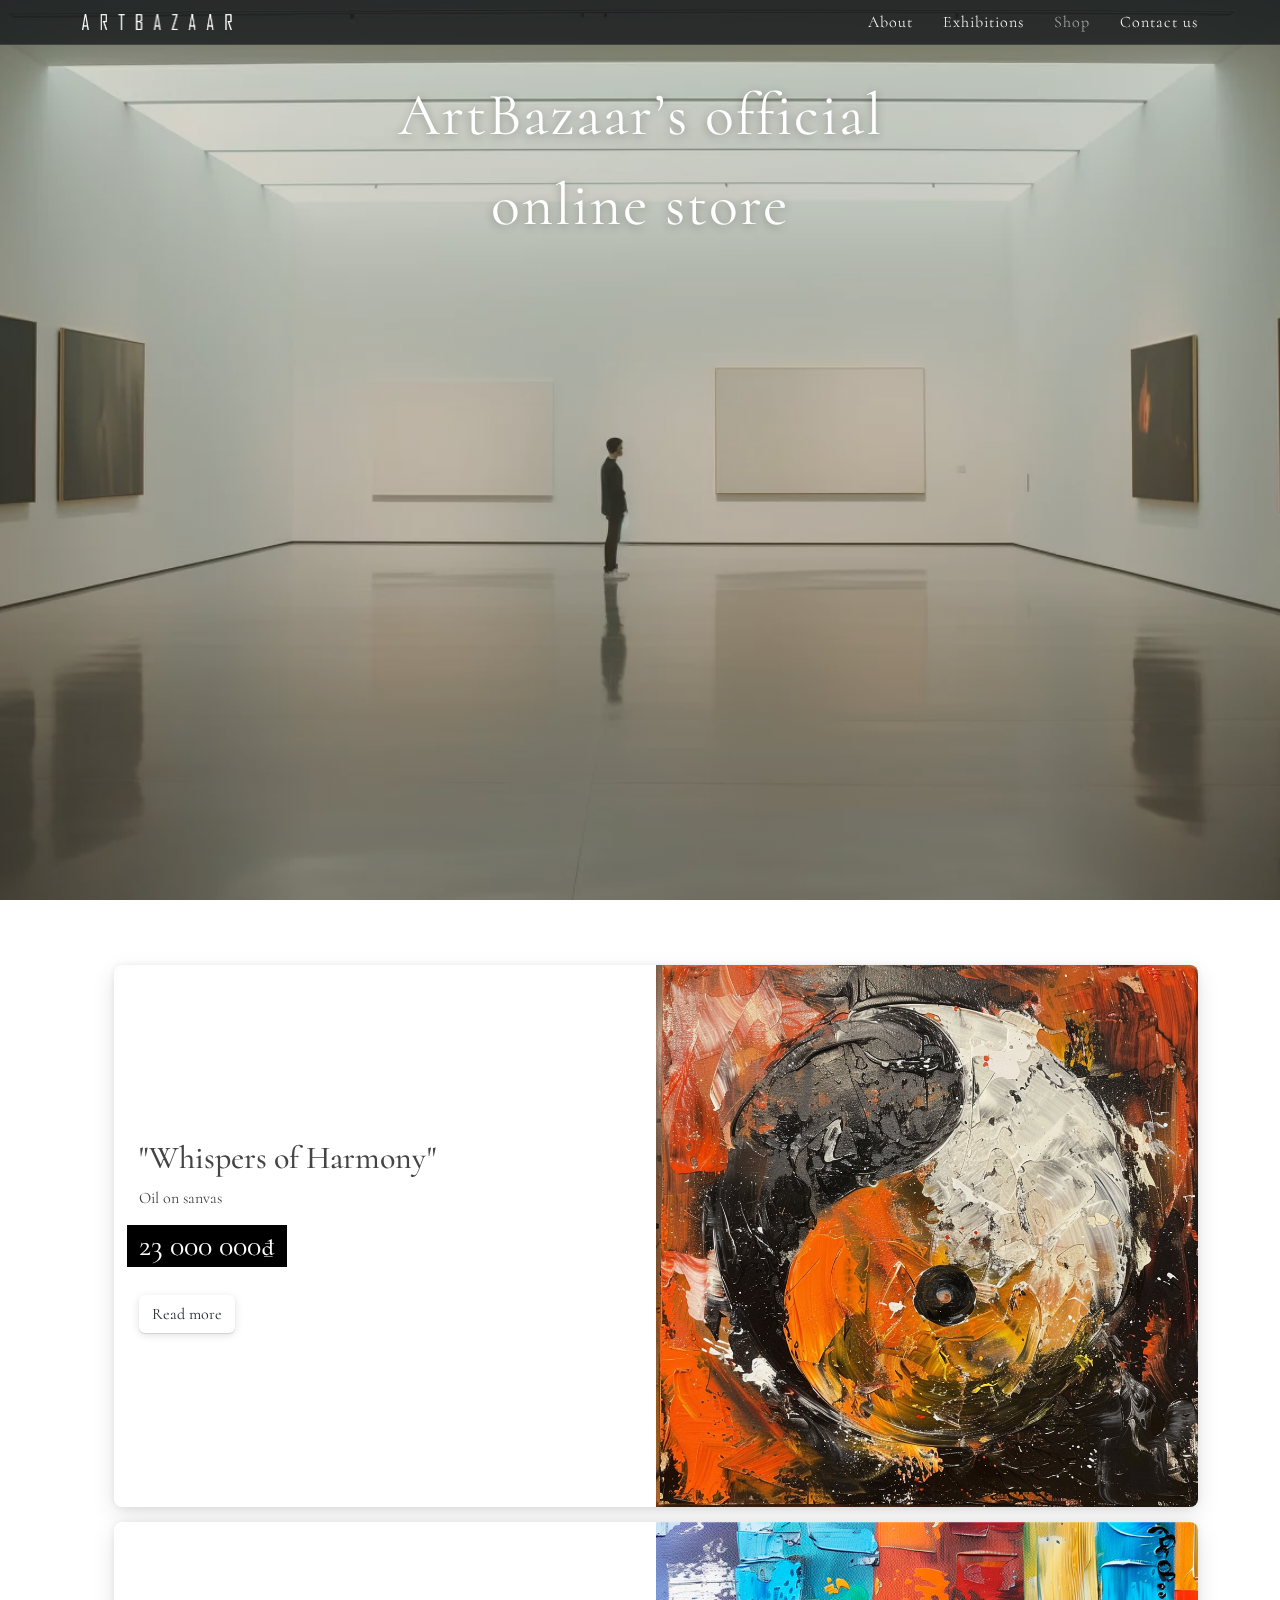
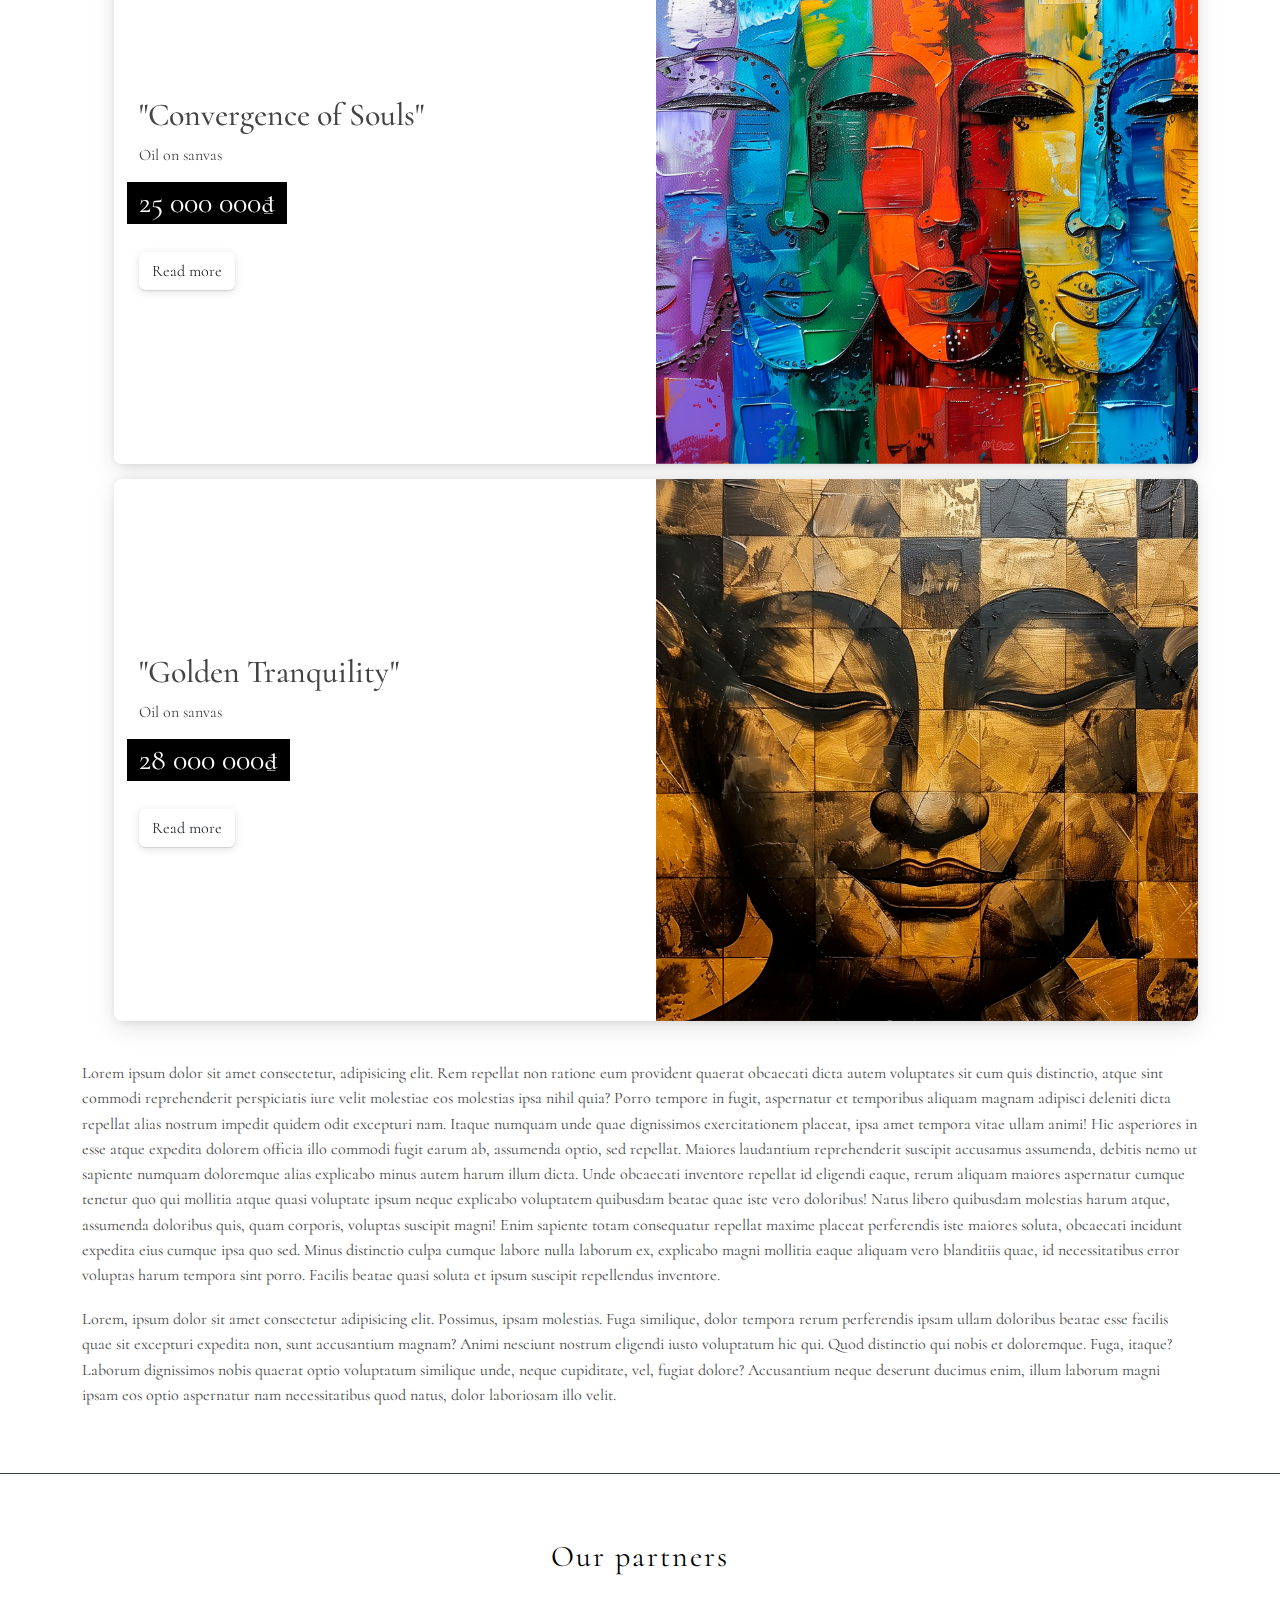
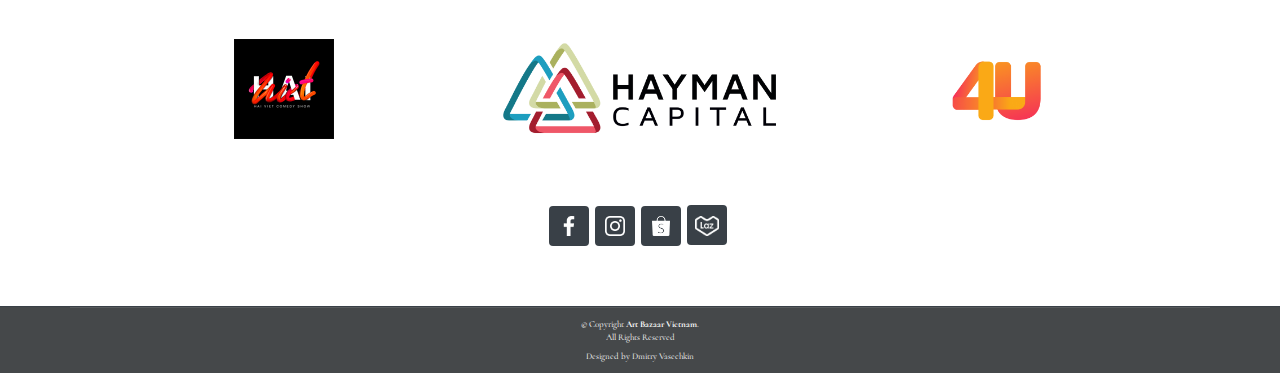
==== commit 0caf681e: "12:45-3/21/2024" ====
--- a/assets/html/shop.html
+++ b/assets/html/shop.html
@@ -58,7 +58,7 @@
   <section id="shop">
     <div id="shopCarousel" data-bs-interval="5000" class="carousel slide carousel-fade" data-bs-ride="carousel">
       <div class="carousel-inner" role="listbox">
-        <div class="carousel-item active" style="background-image: url(../img/___.png)">
+        <div class="carousel-item active" style="background-image: url(../img/shopartgalary.png)">
           <div class="carousel-container fadeInUp">
             <div class="container">
               <p class="animated fadeInDown">ArtBazaar’s official</p>
@@ -81,7 +81,9 @@
               <div class="text-component padding-md ">
                 <h2>"Whispers of Harmony"</h2>
                 <p class="display@xs">Oil on sanvas</p>
-                <p class="price">23 000 000₫</h1>
+                <div class="row"> 
+                  <p class="price">23 000 000₫</p>
+                </div>
                 <p><a href="#0" class="btn btn--accent">Read more</a></p>
               </div>
             </div>
@@ -98,7 +100,9 @@
               <div class="text-component padding-md ">
                 <h2>"Convergence of Souls"</h2>
                 <p class="display@xs">Oil on sanvas</p>
-                <p class="price">25 000 000₫</h1>
+                <div class="row">
+                  <p class="price">25 000 000₫</p>
+                </div>
                 <p><a href="#0" class="btn btn--accent">Read more</a></p>
               </div>
             </div>
@@ -115,7 +119,9 @@
               <div class="text-component padding-md ">
                 <h2>"Golden Tranquility"</h2>
                 <p class="display@xs">Oil on sanvas</p>
-                <p class="price">28 000 000₫</h1>
+                <div class="row">
+                  <p class="price">28 000 000₫</p>
+                </div>
                 <p><a href="#0" class="btn btn--accent">Read more</a></p>
               </div>
             </div>
--- a/assets/css/style.css
+++ b/assets/css/style.css
@@ -172,7 +172,7 @@
   align-items: center;
   justify-content: space-between;
   padding: 10px 0 10px 30px;
-  font-size: 10px;
+  font-size: 16px;
   font-weight: 200;
   color: #fff;
   white-space: nowrap;
@@ -555,7 +555,8 @@
 #shop .carousel-item::before {
   content: "";
  /*background-color: rgba(12, 13, 14, 0.8);*/
- background-image: -webkit-linear-gradient(top, rgba(0,0,0,0), rgba(0,0,0,1));
+ /* background-image: -webkit-linear-gradient(top, rgba(0,0,0,0), rgba(0,0,0,1)); */
+ background-image: -webkit-linear-gradient(top, rgba(107, 84, 34, 0.2), rgba(102, 59, 24, 0.3));
 }
 
 #shop .carousel-container {
@@ -597,10 +598,12 @@
   background-color: #000;
   color: white;
   font-size: 30px;
+  width: auto;
 }
 
 #shop .fadeInUp{
   vertical-align:top;
+  text-shadow: 0px 2px 10px rgba(0, 0, 0, 0.3);
 }
 
 #shop .carousel-inner .carousel-item {
